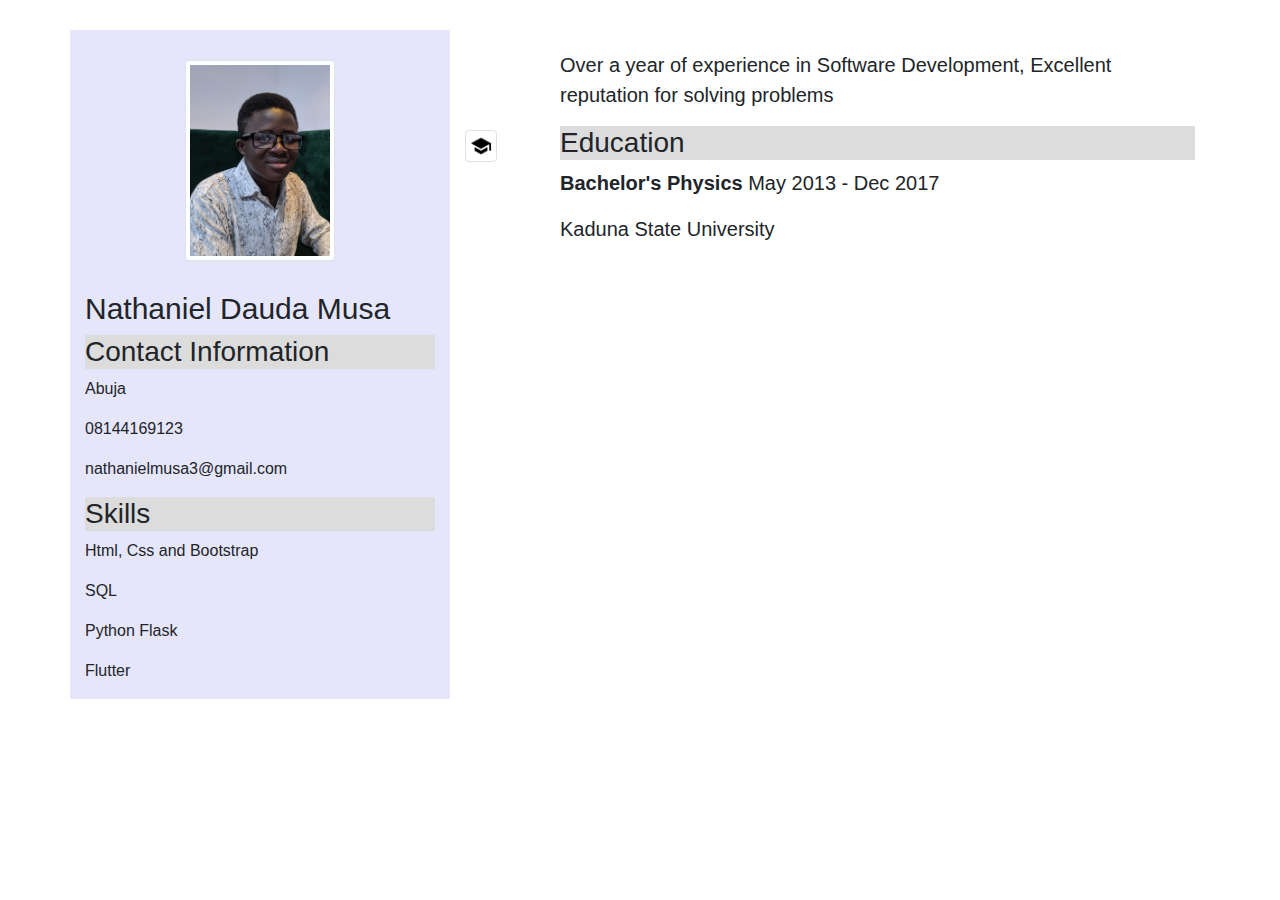
==== index.html @ b33b695d "changed main file name" ====
<!doctype html>
<html lang="en">
  <head>
    <!-- Required meta tags -->
    <meta charset="utf-8">
    <meta name="viewport" content="width=device-width, initial-scale=1, shrink-to-fit=no">

    <!-- Bootstrap CSS -->
    <link rel="stylesheet" href="https://maxcdn.bootstrapcdn.com/bootstrap/4.0.0/css/bootstrap.min.css" integrity="sha384-Gn5384xqQ1aoWXA+058RXPxPg6fy4IWvTNh0E263XmFcJlSAwiGgFAW/dAiS6JXm" crossorigin="anonymous">
    <link rel="stylesheet" type="text/css" href="style.css">

    <title>Nathaniel Dauda Musa</title>
  </head>
  <body>
   
    <div class="container">
      <div class="row">
      <div class="col-4">

        <div class="profile_image">
          <img
          src="img.jpg"
          class="img-thumbnail"
          style="width: 150px;"

          alt=""
        />
        </div>
        <h1 class="name">Nathaniel Dauda Musa</h1>

        <div class="contact">
          <h3 class="contact_heading">Contact Information</h3>
          <p>Abuja</p>
          <p>08144169123</p>
          <p>nathanielmusa3@gmail.com</p>
        </div>

        <div class="skills">
          <h3 class="skills_heading">Skills</h3>
          <p>Html, Css and Bootstrap</p>
          <p>SQL</p>
          <p>Python Flask</p>
          <p>Flutter</p>
        </div>
      </div>

      <div class="col-1" style="margin-top: 110px;">
        
        <img
          src="grad.png"
          class="img-thumbnail"
          style="height: 32px;"

          alt=""
        />
      </div>


      <div class="col-7">
        <br>
       
        <p>Over a year of experience in Software Development, Excellent reputation for solving problems</p>

        <div>
          <h3 class="education_heading">Education</h3>
          <p> <strong>Bachelor's Physics</strong>   May 2013 - Dec 2017</p>
          <p>Kaduna State University </p>

        </div>
      </div>
    </div>
    </div>

    <!-- Optional JavaScript -->
    <!-- jQuery first, then Popper.js, then Bootstrap JS -->
    <script src="https://code.jquery.com/jquery-3.2.1.slim.min.js" integrity="sha384-KJ3o2DKtIkvYIK3UENzmM7KCkRr/rE9/Qpg6aAZGJwFDMVNA/GpGFF93hXpG5KkN" crossorigin="anonymous"></script>
    <script src="https://cdnjs.cloudflare.com/ajax/libs/popper.js/1.12.9/umd/popper.min.js" integrity="sha384-ApNbgh9B+Y1QKtv3Rn7W3mgPxhU9K/ScQsAP7hUibX39j7fakFPskvXusvfa0b4Q" crossorigin="anonymous"></script>
    <script src="https://maxcdn.bootstrapcdn.com/bootstrap/4.0.0/js/bootstrap.min.js" integrity="sha384-JZR6Spejh4U02d8jOt6vLEHfe/JQGiRRSQQxSfFWpi1MquVdAyjUar5+76PVCmYl" crossorigin="anonymous"></script>
  </body>
</html>
---- style.css ----
body{
	margin: 20px;
}

.col-4{
	background-color:  	#E6E6FA;
	margin-top: 10px; 
}

.col-7{
	font-family: sans-serif;
	font-size: 20px;
}

.profile_image{
	display: flex;
  	align-items:center;
  	justify-content: center;
  	margin: 30px;

}

.name{
	font-size: 30px;
}

.contact_heading{
	background-color: 	#dcdcdc;
}

.skills_heading{
	background-color: #dcdcdc;
}

.education_heading{
	background-color: #dcdcdc;
}
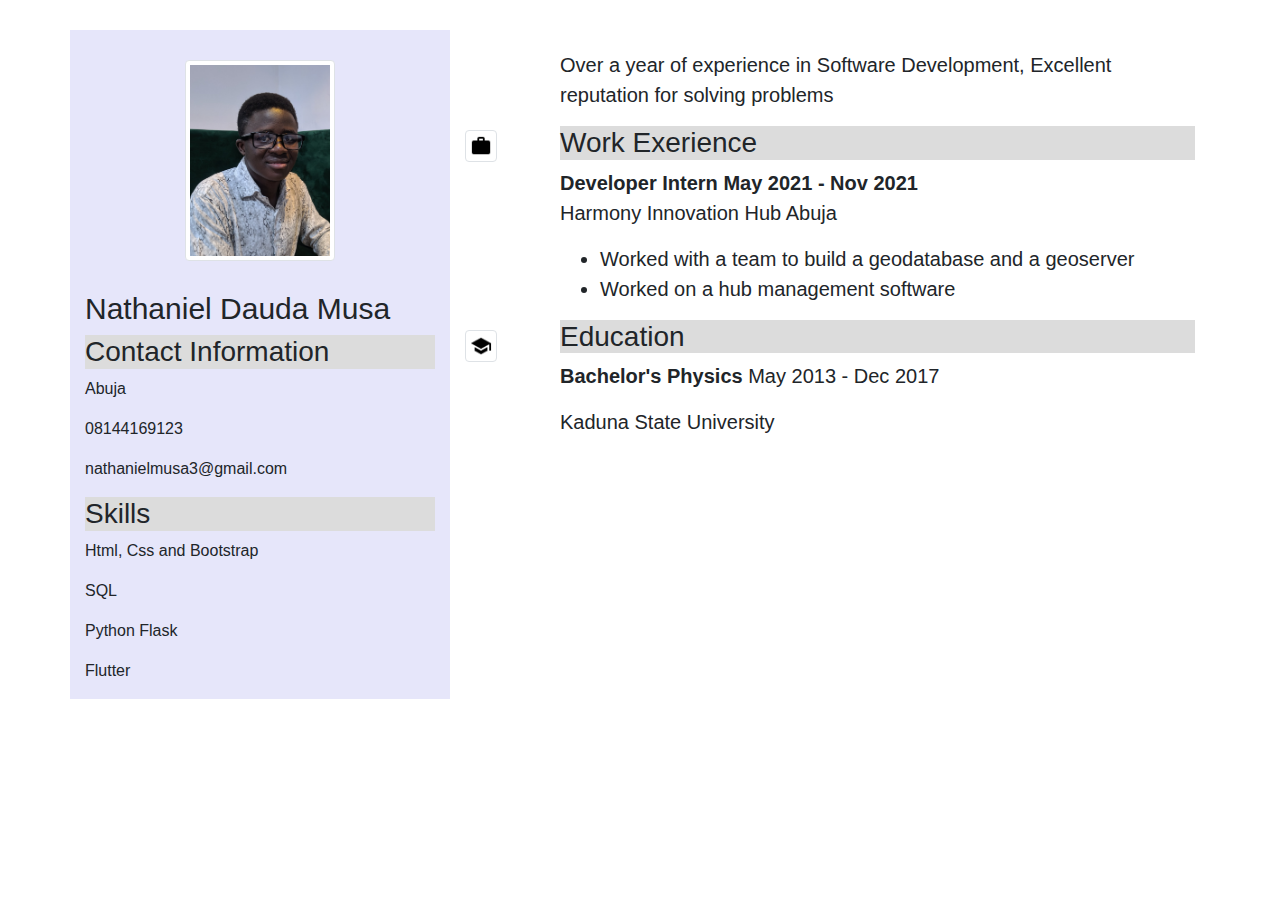
==== commit 9f87b5bc: "added the work section[C" ====
--- a/index.html
+++ b/index.html
@@ -47,6 +47,21 @@
       <div class="col-1" style="margin-top: 110px;">
         
         <img
+          src="work.png"
+          class="img-thumbnail"
+          style="height: 32px;"
+
+          alt=""
+        />
+        <br>
+        <br>
+        <br>
+        <br>
+        <br>
+        <br>
+        <br>
+        <br>
+        <img
           src="grad.png"
           class="img-thumbnail"
           style="height: 32px;"
@@ -60,6 +75,18 @@
         <br>
        
         <p>Over a year of experience in Software Development, Excellent reputation for solving problems</p>
+
+
+        <div>
+          <h3 class="experience_heading">Work Exerience </h3>
+          <p><strong>Developer Intern May 2021 - Nov 2021 </strong> <br>
+          Harmony Innovation Hub Abuja</p>
+
+          <ul>
+            <li>Worked with a team to build a geodatabase and a geoserver</li>
+            <li>Worked on a hub management software</li>
+          </ul>
+        </div>
 
         <div>
           <h3 class="education_heading">Education</h3>
--- a/style.css
+++ b/style.css
@@ -5,6 +5,7 @@
 .col-4{
 	background-color:  	#E6E6FA;
 	margin-top: 10px; 
+
 }
 
 .col-7{
@@ -28,6 +29,10 @@
 	background-color: 	#dcdcdc;
 }
 
+.experience_heading{
+	background-color: 	#dcdcdc;
+}
+
 .skills_heading{
 	background-color: #dcdcdc;
 }
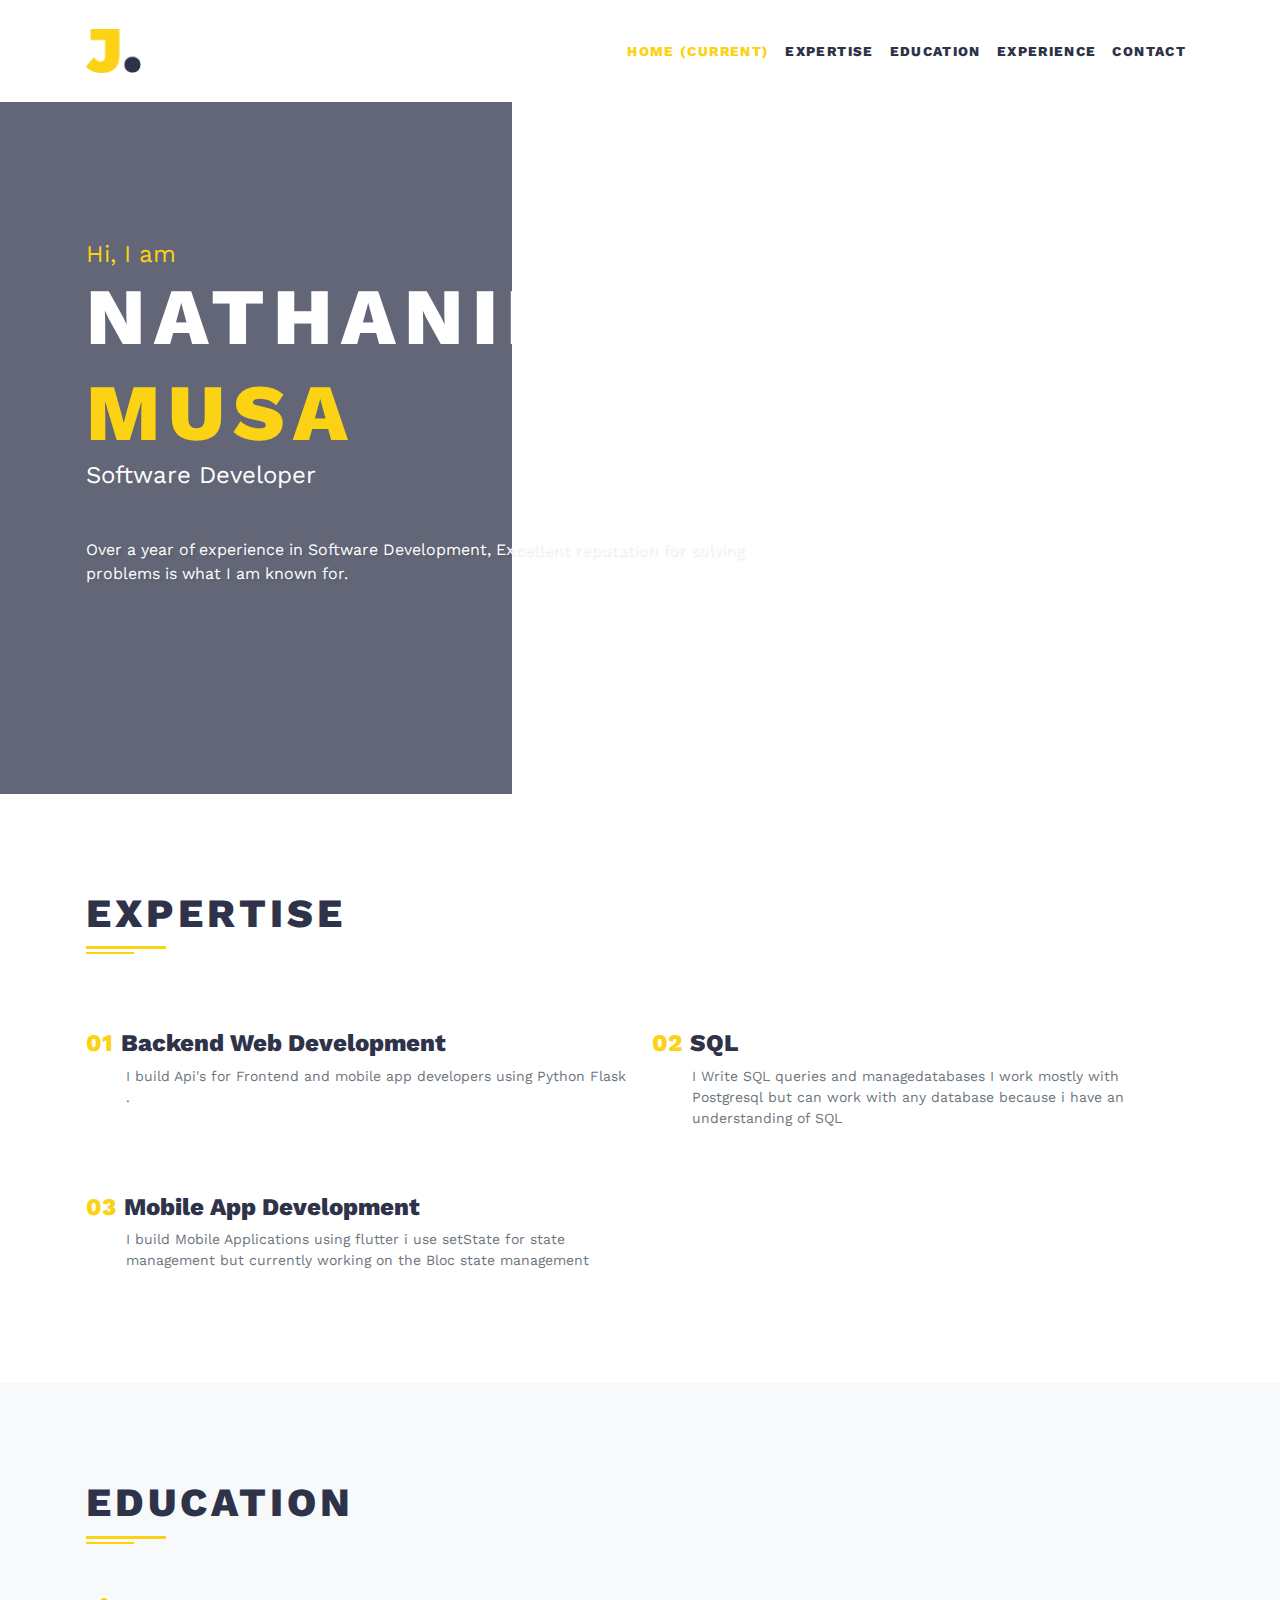
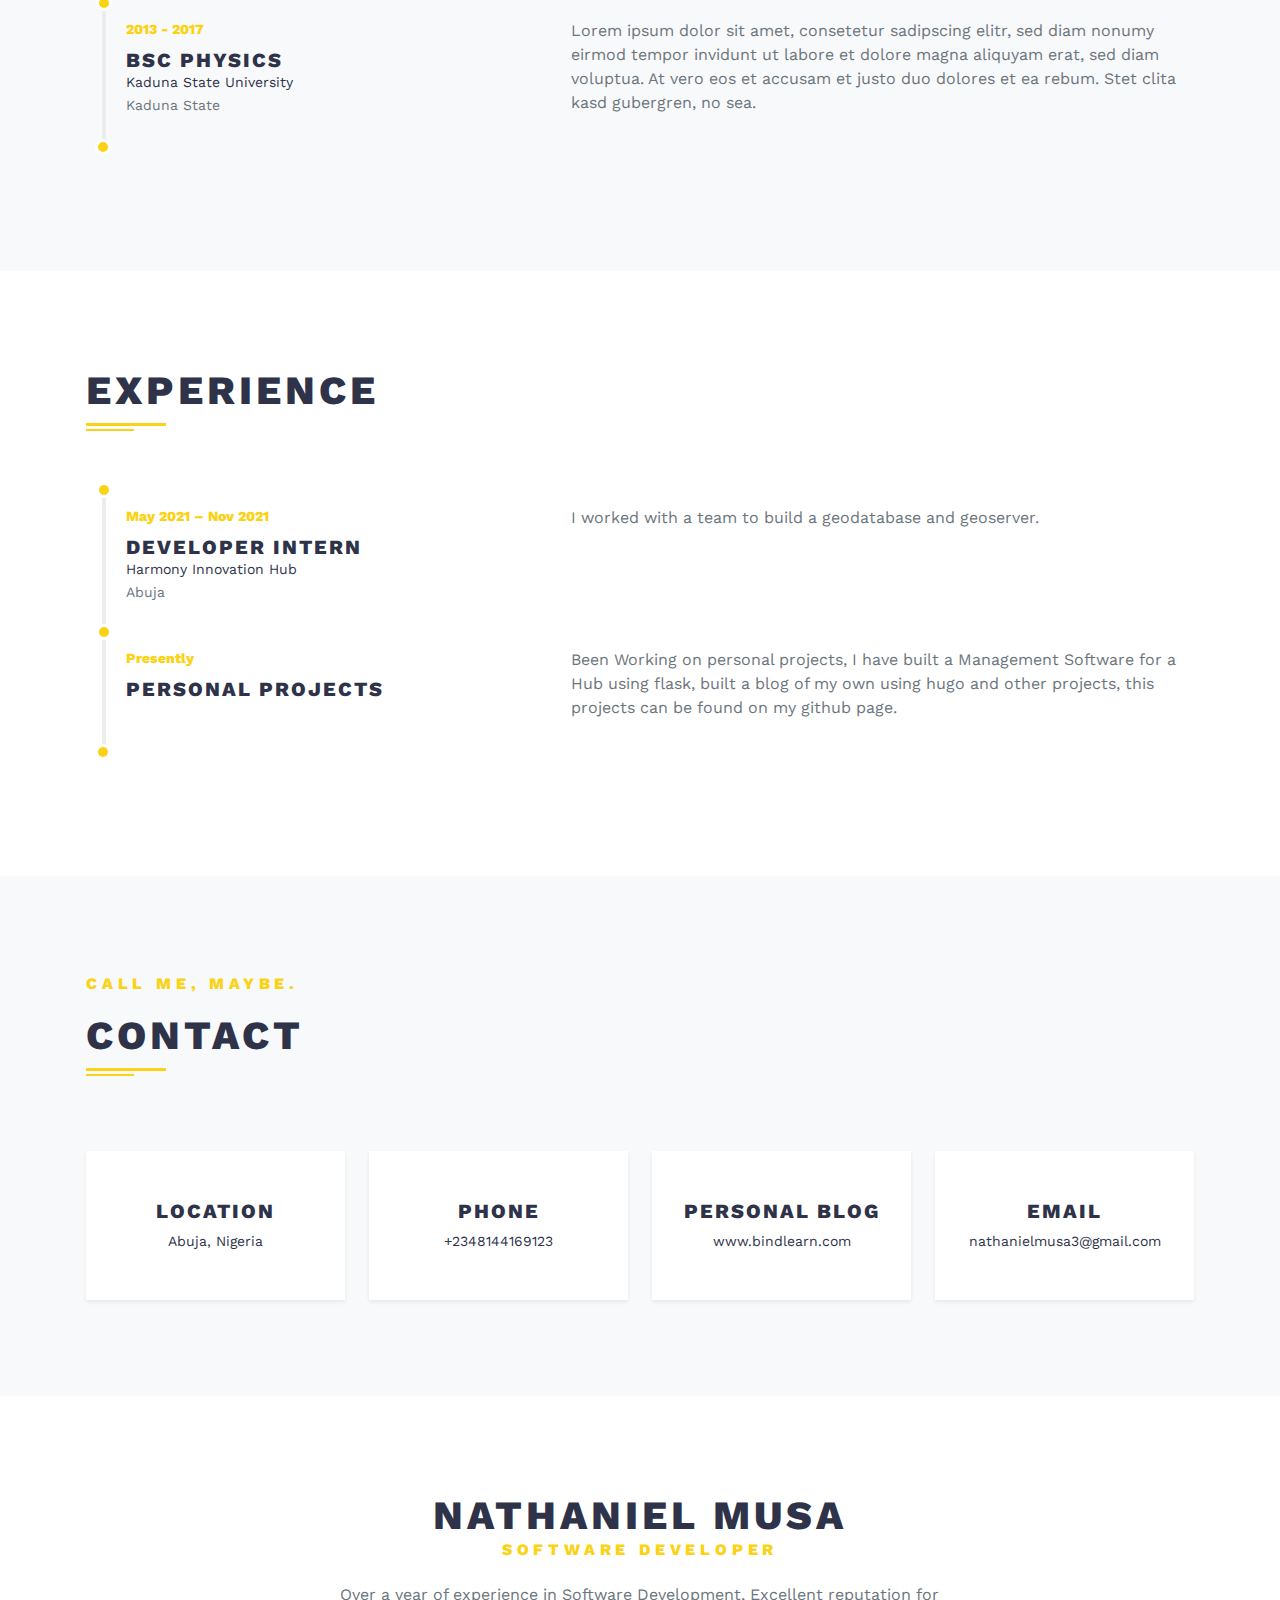
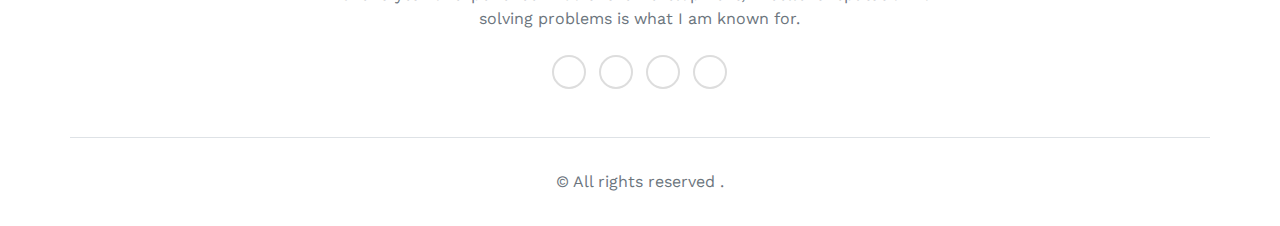
==== commit fb8bb41e: "adjust the template" ====
--- a/index.html
+++ b/index.html
@@ -1,107 +1,196 @@
-<!doctype html>
-<html lang="en">
+<!DOCTYPE html>
+<html>
   <head>
-    <!-- Required meta tags -->
     <meta charset="utf-8">
-    <meta name="viewport" content="width=device-width, initial-scale=1, shrink-to-fit=no">
-
-    <!-- Bootstrap CSS -->
-    <link rel="stylesheet" href="https://maxcdn.bootstrapcdn.com/bootstrap/4.0.0/css/bootstrap.min.css" integrity="sha384-Gn5384xqQ1aoWXA+058RXPxPg6fy4IWvTNh0E263XmFcJlSAwiGgFAW/dAiS6JXm" crossorigin="anonymous">
-    <link rel="stylesheet" type="text/css" href="style.css">
-
-    <title>Nathaniel Dauda Musa</title>
+    <meta http-equiv="X-UA-Compatible" content="IE=edge">
+    <title>Resume | Bootstrap 5 Template</title>
+    <meta name="description" content="">
+    <meta name="viewport" content="width=device-width, initial-scale=1">
+    <meta name="robots" content="all,follow">
+    <!-- Google fonts-->
+    <link rel="stylesheet" href="https://fonts.googleapis.com/css?family=Work+Sans:300,400,800&amp;display=swap">
+    <!-- theme stylesheet-->
+    <link rel="stylesheet" href="css/style.default.css" id="theme-stylesheet">
+    <!-- Custom stylesheet - for your changes-->
+    <link rel="stylesheet" href="css/custom.css">
+    <!-- Favicon-->
+    <link rel="shortcut icon" href="img/favicon.png">
   </head>
-  <body>
-   
-    <div class="container">
-      <div class="row">
-      <div class="col-4">
-
-        <div class="profile_image">
-          <img
-          src="img.jpg"
-          class="img-thumbnail"
-          style="width: 150px;"
-
-          alt=""
-        />
+  <body class="scrollspy-example" data-bs-spy="scroll" data-bs-target="#navbar" data-bs-offset="0" tabindex="0">
+    <!-- navbar-->
+    <header class="header">
+      <nav class="navbar navbar-light navbar-expand-lg fixed-top" id="navbar">
+        <div class="container"><a class="navbar-brand" href="index.html"><img src="img/favicon.png" alt="" width="55"></a>
+          <button class="navbar-toggler navbar-toggler-end" type="button" data-bs-toggle="collapse" data-bs-target="#navbarSupportedContent" aria-controls="navbarSupportedContent" aria-expanded="false" aria-label="Toggle navigation"><i class="fas fa-bars"></i></button>
+          <div class="collapse navbar-collapse" id="navbarSupportedContent">
+            <ul class="navbar-nav ms-auto">
+              <li class="nav-item"><a class="nav-link text-uppercase active" href="#hero">Home <span class="sr-only">(current)</span></a></li>
+              
+              <li class="nav-item"><a class="nav-link text-uppercase" href="#expertise">Expertise</a></li>
+              <li class="nav-item"><a class="nav-link text-uppercase" href="#education">Education</a></li>
+              <li class="nav-item"><a class="nav-link text-uppercase" href="#experience">Experience</a></li>
+              <li class="nav-item"><a class="nav-link text-uppercase" href="#contact">Contact</a></li>
+            </ul>
+          </div>
         </div>
-        <h1 class="name">Nathaniel Dauda Musa</h1>
-
-        <div class="contact">
-          <h3 class="contact_heading">Contact Information</h3>
-          <p>Abuja</p>
-          <p>08144169123</p>
-          <p>nathanielmusa3@gmail.com</p>
-        </div>
-
-        <div class="skills">
-          <h3 class="skills_heading">Skills</h3>
-          <p>Html, Css and Bootstrap</p>
-          <p>SQL</p>
-          <p>Python Flask</p>
-          <p>Flutter</p>
+      </nav>
+    </header>
+    <!-- Hero Section-->
+    <section class="hero bg-cover bg-center py-5" id="hero" style="background: url(img/wobin-dark.png)">
+      <div class="container py-5 my-5 z-index-20 position-relative">
+        <div class="row py-lg-5 mt-5">
+          <div class="col-md-8 text-white">
+            <h2 class="h4 text-primary fw-normal mb-0">Hi, I am</h2>
+            <h1 class="text-uppercase text-xl mb-0">Nathaniel <span class="text-primary">Musa</span></h1>
+            <h2 class="h4 fw-normal mb-5">Software Developer</h2>
+            <p class="text-shadow">Over a year of experience in Software Development, Excellent reputation for solving problems is what I am known for.</p>
+          </div>
         </div>
       </div>
-
-      <div class="col-1" style="margin-top: 110px;">
-        
-        <img
-          src="work.png"
-          class="img-thumbnail"
-          style="height: 32px;"
-
-          alt=""
-        />
-        <br>
-        <br>
-        <br>
-        <br>
-        <br>
-        <br>
-        <br>
-        <br>
-        <img
-          src="grad.png"
-          class="img-thumbnail"
-          style="height: 32px;"
-
-          alt=""
-        />
-      </div>
-
-
-      <div class="col-7">
-        <br>
-       
-        <p>Over a year of experience in Software Development, Excellent reputation for solving problems</p>
-
-
-        <div>
-          <h3 class="experience_heading">Work Exerience </h3>
-          <p><strong>Developer Intern May 2021 - Nov 2021 </strong> <br>
-          Harmony Innovation Hub Abuja</p>
-
-          <ul>
-            <li>Worked with a team to build a geodatabase and a geoserver</li>
-            <li>Worked on a hub management software</li>
-          </ul>
-        </div>
-
-        <div>
-          <h3 class="education_heading">Education</h3>
-          <p> <strong>Bachelor's Physics</strong>   May 2013 - Dec 2017</p>
-          <p>Kaduna State University </p>
-
+    </section>
+ 
+    <!-- Expertise Section        -->
+    <section class="py-5" id="expertise">
+      <div class="container py-5">
+        <header class="mb-5 pb-4">
+         
+          <h2 class="text-uppercase lined">Expertise</h2>
+        </header>
+        <div class="row gy-5">
+          <div class="col-md-6">
+            <h3 class="h4"><span class="text-primary me-2">01</span>Backend Web Development</h3>
+            <p class="text-muted text-sm ms-4 ps-3">I build Api's for Frontend and mobile app developers using Python Flask .</p>
+          </div>
+          <div class="col-md-6">
+            <h3 class="h4"><span class="text-primary me-2">02</span>SQL </h3>
+            <p class="text-muted text-sm ms-4 ps-3">I Write SQL queries and managedatabases I work mostly with Postgresql but can work with any database because i have an understanding of SQL</p>
+          </div>
+          <div class="col-md-6">
+            <h3 class="h4"><span class="text-primary me-2">03</span>Mobile App Development</h3>
+            <p class="text-muted text-sm ms-4 ps-3">I build Mobile Applications using flutter i use setState for state management but currently working on the Bloc state management </p>
+          </div>
+          
         </div>
       </div>
-    </div>
-    </div>
-
-    <!-- Optional JavaScript -->
-    <!-- jQuery first, then Popper.js, then Bootstrap JS -->
-    <script src="https://code.jquery.com/jquery-3.2.1.slim.min.js" integrity="sha384-KJ3o2DKtIkvYIK3UENzmM7KCkRr/rE9/Qpg6aAZGJwFDMVNA/GpGFF93hXpG5KkN" crossorigin="anonymous"></script>
-    <script src="https://cdnjs.cloudflare.com/ajax/libs/popper.js/1.12.9/umd/popper.min.js" integrity="sha384-ApNbgh9B+Y1QKtv3Rn7W3mgPxhU9K/ScQsAP7hUibX39j7fakFPskvXusvfa0b4Q" crossorigin="anonymous"></script>
-    <script src="https://maxcdn.bootstrapcdn.com/bootstrap/4.0.0/js/bootstrap.min.js" integrity="sha384-JZR6Spejh4U02d8jOt6vLEHfe/JQGiRRSQQxSfFWpi1MquVdAyjUar5+76PVCmYl" crossorigin="anonymous"></script>
+    </section>
+    <!-- Education Section-->
+    <section class="py-5 bg-light" id="education">
+      <div class="container py-5">
+        <header class="mb-5 pb-4">
+          
+          <h2 class="text-uppercase lined">Education</h2>
+        </header>
+        <!--  Timeline -->
+        <ul class="timeline">
+              <!-- Timeline item-->
+              <li class="timeline-item ms-3 pb-4">
+                <div class="timeline-arrow"></div>
+                <div class="row gx-0 gy-4">
+                  <div class="col-lg-5">
+                    <p class="fw-bold mb-2 text-primary text-sm">2013 - 2017 </p>
+                    <h2 class="h5 mb-0 text-uppercase">Bsc Physics</h2>
+                    <p class="text-sm mb-0">Kaduna State University</p><span class="small text-muted">Kaduna State</span>
+                  </div>
+                  <div class="col-lg-7">
+                    <p class="text-muted">Lorem ipsum dolor sit amet, consetetur sadipscing elitr, sed diam nonumy eirmod tempor invidunt ut labore et dolore magna aliquyam erat, sed diam voluptua. At vero eos et accusam et justo duo dolores et ea rebum. Stet clita kasd gubergren, no sea.</p>
+                  </div>
+                </div>
+              </li>
+            
+        </ul>
+      </div>
+    </section>
+    <!-- Experience Section        -->
+    <section class="py-5" id="experience">
+      <div class="container py-5">
+        <header class="mb-5 pb-4">
+       
+          <h2 class="text-uppercase lined">Experience</h2>
+        </header>
+        <!--  Timeline -->
+        <ul class="timeline">
+              <!-- Timeline item-->
+              <li class="timeline-item ms-3 pb-4">
+                <div class="timeline-arrow"></div>
+                <div class="row gx-0 gy-4">
+                  <div class="col-lg-5">
+                    <p class="fw-bold mb-2 text-primary text-sm">May 2021 – Nov 2021  </p>
+                    <h2 class="h5 mb-0 text-uppercase">Developer Intern</h2>
+                    <p class="text-sm mb-0">Harmony Innovation Hub</p><span class="small text-muted">Abuja</span>
+                  </div>
+                  <div class="col-lg-7">
+                    <p class="text-muted">I worked with a team to build a geodatabase and geoserver.</p>
+                  </div>
+                </div>
+              </li>
+              <!-- Timeline item-->
+              <li class="timeline-item ms-3 pb-4">
+                <div class="timeline-arrow"></div>
+                <div class="row gx-0 gy-4">
+                  <div class="col-lg-5">
+                    <p class="fw-bold mb-2 text-primary text-sm">Presently </p>
+                    <h2 class="h5 mb-0 text-uppercase">Personal Projects</h2>
+                    <p class="text-sm mb-0"></p><span class="small text-muted"></span>
+                  </div>
+                  <div class="col-lg-7">
+                    <p class="text-muted">Been Working on personal projects, I have built a Management Software for a Hub using flask, built a blog of my own using hugo and other projects, this projects can be found on my github page.</p>
+                  </div>
+                </div>
+              </li>
+             
+        </ul>
+      </div>
+    </section>
+    <!-- Education Section        -->
+    <section class="bg-light py-5" id="contact">
+      <div class="container py-5">
+        <header class="mb-5 pb-4">
+          <p class="fw-bold text-primary text-uppercase letter-spacing-3">Call me, maybe.</p>
+          <h2 class="text-uppercase lined">Contact</h2>
+        </header>
+        <div class="row gy-4">
+          <div class="col-lg-3 col-md-6"><a class="px-4 py-5 text-center contact-item shadow-sm reset-anchor d-block" href="#!"><i class="fas fa-map-marker-alt fa-2x mb-4"></i>
+              <h4 class="contact-item-title h5 text-uppercase">Location</h4>
+              <p class="text-sm mb-0">Abuja, Nigeria</p></a></div>
+          <div class="col-lg-3 col-md-6"><a class="px-4 py-5 text-center contact-item shadow-sm reset-anchor d-block" href="tel:08144169123"><i class="fas fa-map-marker-alt fa-2x mb-4"></i>
+              <h4 class="contact-item-title h5 text-uppercase">Phone</h4>
+              <p class="text-sm mb-0">+2348144169123</p></a></div>
+          <div class="col-lg-3 col-md-6"><a class="px-4 py-5 text-center contact-item shadow-sm reset-anchor d-block" href="www.bindlearn.com"><i class="fas fa-map-marker-alt fa-2x mb-4"></i>
+              <h4 class="contact-item-title h5 text-uppercase">Personal Blog</h4>
+              <p class="text-sm mb-0">www.bindlearn.com</p></a></div>
+          <div class="col-lg-3 col-md-6"><a class="px-4 py-5 text-center contact-item shadow-sm reset-anchor d-block" href="#"><i class="fas fa-map-marker-alt fa-2x mb-4"></i>
+              <h4 class="contact-item-title h5 text-uppercase">Email</h4>
+              <p class="text-sm mb-0">nathanielmusa3@gmail.com</p></a></div>
+        </div>
+      </div>
+    </section>
+    <!-- Footer-->
+    <footer class="pt-5">
+      <div class="container text-center py-5">
+        <div class="row px-4">
+          <div class="col-lg-7 mx-auto">
+            <h2 class="text-uppercase mb-0">Nathaniel Musa </h2>
+            <h6 class="text-primary text-uppercase mb-0 letter-spacing-3">Software Developer</h6>
+            <p class="text-muted my-4">Over a year of experience in Software Development, Excellent reputation for solving problems is what I am known for.</p>
+            <ul class="list-inline mb-0">
+              <li class="list-inline-item"><a class="social-link" href="https://web.facebook.com/nathaniel.daudamusa/"><i class="fab fa-facebook-f"></i></a></li>
+              <li class="list-inline-item"><a class="social-link" href="#!"><i class="fab fa-twitter"></i></a></li>
+              <li class="list-inline-item"><a class="social-link" href="https://www.linkedin.com/in/nathaniel-musa-48b611189/"><i class="fab fa-linkedin-in"></i></a></li>
+              <li class="list-inline-item"><a class="social-link" href="https://github.com/wobin1"><i class="fab fa-github"></i></a></li>
+            </ul>
+          </div>
+        </div>
+      </div>
+      <div class="copyrights px-4">
+        <div class="container py-4 border-top text-center">
+          <p class="mb-0 text-muted py-2">&copy; All rights reserved <a href="https://bootstrapious.com/p/bootstrap-resume"></a>. </p>
+        </div>
+      </div>
+    </footer>
+    <!-- JavaScript files-->
+    <script src="vendor/bootstrap/js/bootstrap.bundle.min.js"></script>
+    <script src="js/front.js"></script>
+    <!-- FontAwesome CSS - loading as last, so it doesn't block rendering-->
+    <link rel="stylesheet" href="https://use.fontawesome.com/releases/v5.7.1/css/all.css" integrity="sha384-fnmOCqbTlWIlj8LyTjo7mOUStjsKC4pOpQbqyi7RrhN7udi9RwhKkMHpvLbHG9Sr" crossorigin="anonymous">
   </body>
 </html>--- a/css/style.default.css
+++ b/css/style.default.css
@@ -0,0 +1,12122 @@
+/*
+=========================================
+=========================================
+
+   Resume | Bootstrap 5 Template
+
+=========================================
+========================================= */
+/*!
+ * Bootstrap v5.1.3 (https://getbootstrap.com/)
+ * Copyright 2011-2021 The Bootstrap Authors
+ * Copyright 2011-2021 Twitter, Inc.
+ * Licensed under MIT (https://github.com/twbs/bootstrap/blob/main/LICENSE)
+ */
+:root {
+  --bs-blue: #0d6efd;
+  --bs-indigo: #6610f2;
+  --bs-purple: #6f42c1;
+  --bs-pink: #d63384;
+  --bs-red: #dc3545;
+  --bs-orange: #fd7e14;
+  --bs-yellow: #ffc107;
+  --bs-green: #28a745;
+  --bs-teal: #20c997;
+  --bs-cyan: #17a2b8;
+  --bs-white: #fff;
+  --bs-gray: #6c757d;
+  --bs-gray-dark: #343a40;
+  --bs-gray-100: #f8f9fa;
+  --bs-gray-200: #e9ecef;
+  --bs-gray-300: #dee2e6;
+  --bs-gray-400: #ced4da;
+  --bs-gray-500: #adb5bd;
+  --bs-gray-600: #6c757d;
+  --bs-gray-700: #495057;
+  --bs-gray-800: #343a40;
+  --bs-gray-900: #212529;
+  --bs-primary: #fbd214;
+  --bs-secondary: #6c757d;
+  --bs-success: #28a745;
+  --bs-info: #17a2b8;
+  --bs-warning: #ffc107;
+  --bs-danger: #dc3545;
+  --bs-light: #f8f9fa;
+  --bs-dark: #343a40;
+  --bs-primary-rgb: 251, 210, 20;
+  --bs-secondary-rgb: 108, 117, 125;
+  --bs-success-rgb: 40, 167, 69;
+  --bs-info-rgb: 23, 162, 184;
+  --bs-warning-rgb: 255, 193, 7;
+  --bs-danger-rgb: 220, 53, 69;
+  --bs-light-rgb: 248, 249, 250;
+  --bs-dark-rgb: 52, 58, 64;
+  --bs-white-rgb: 255, 255, 255;
+  --bs-black-rgb: 0, 0, 0;
+  --bs-body-color-rgb: 46, 51, 73;
+  --bs-body-bg-rgb: 255, 255, 255;
+  --bs-font-sans-serif: "Work Sans", sans-serif;
+  --bs-font-monospace: SFMono-Regular, Menlo, Monaco, Consolas, "Liberation Mono", "Courier New", monospace;
+  --bs-gradient: linear-gradient(180deg, rgba(255, 255, 255, 0.15), rgba(255, 255, 255, 0));
+  --bs-body-font-family: var(--bs-font-sans-serif);
+  --bs-body-font-size: 1rem;
+  --bs-body-font-weight: 400;
+  --bs-body-line-height: 1.5;
+  --bs-body-color: #2e3349;
+  --bs-body-bg: #fff;
+}
+
+*,
+*::before,
+*::after {
+  box-sizing: border-box;
+}
+
+@media (prefers-reduced-motion: no-preference) {
+  :root {
+    scroll-behavior: smooth;
+  }
+}
+
+body {
+  margin: 0;
+  font-family: var(--bs-body-font-family);
+  font-size: var(--bs-body-font-size);
+  font-weight: var(--bs-body-font-weight);
+  line-height: var(--bs-body-line-height);
+  color: var(--bs-body-color);
+  text-align: var(--bs-body-text-align);
+  background-color: var(--bs-body-bg);
+  -webkit-text-size-adjust: 100%;
+  -webkit-tap-highlight-color: rgba(0, 0, 0, 0);
+}
+
+hr {
+  margin: 1rem 0;
+  color: inherit;
+  background-color: currentColor;
+  border: 0;
+  opacity: 0.25;
+}
+
+hr:not([size]) {
+  height: 1px;
+}
+
+h1, .h1, h2, .h2, h3, .h3, h4, .h4, h5, .h5, h6, .h6 {
+  margin-top: 0;
+  margin-bottom: 0.5rem;
+  font-weight: 800;
+  line-height: 1.2;
+}
+
+h1, .h1 {
+  font-size: calc(1.425rem + 2.1vw);
+}
+
+@media (min-width: 1200px) {
+  h1, .h1 {
+    font-size: 3rem;
+  }
+}
+
+h2, .h2 {
+  font-size: calc(1.375rem + 1.5vw);
+}
+
+@media (min-width: 1200px) {
+  h2, .h2 {
+    font-size: 2.5rem;
+  }
+}
+
+h3, .h3 {
+  font-size: calc(1.3rem + 0.6vw);
+}
+
+@media (min-width: 1200px) {
+  h3, .h3 {
+    font-size: 1.75rem;
+  }
+}
+
+h4, .h4 {
+  font-size: calc(1.275rem + 0.3vw);
+}
+
+@media (min-width: 1200px) {
+  h4, .h4 {
+    font-size: 1.5rem;
+  }
+}
+
+h5, .h5 {
+  font-size: 1.25rem;
+}
+
+h6, .h6 {
+  font-size: 1rem;
+}
+
+p {
+  margin-top: 0;
+  margin-bottom: 1rem;
+}
+
+abbr[title],
+abbr[data-bs-original-title] {
+  -webkit-text-decoration: underline dotted;
+  text-decoration: underline dotted;
+  cursor: help;
+  -webkit-text-decoration-skip-ink: none;
+  text-decoration-skip-ink: none;
+}
+
+address {
+  margin-bottom: 1rem;
+  font-style: normal;
+  line-height: inherit;
+}
+
+ol,
+ul {
+  padding-left: 2rem;
+}
+
+ol,
+ul,
+dl {
+  margin-top: 0;
+  margin-bottom: 1rem;
+}
+
+ol ol,
+ul ul,
+ol ul,
+ul ol {
+  margin-bottom: 0;
+}
+
+dt {
+  font-weight: 800;
+}
+
+dd {
+  margin-bottom: .5rem;
+  margin-left: 0;
+}
+
+blockquote {
+  margin: 0 0 1rem;
+}
+
+b,
+strong {
+  font-weight: bolder;
+}
+
+small, .small {
+  font-size: 0.875em;
+}
+
+mark, .mark {
+  padding: 0.2em;
+  background-color: #fcf8e3;
+}
+
+sub,
+sup {
+  position: relative;
+  font-size: 0.75em;
+  line-height: 0;
+  vertical-align: baseline;
+}
+
+sub {
+  bottom: -.25em;
+}
+
+sup {
+  top: -.5em;
+}
+
+a {
+  color: #fbd214;
+  text-decoration: underline;
+}
+
+a:hover {
+  color: #bf9e03;
+}
+
+a:not([href]):not([class]), a:not([href]):not([class]):hover {
+  color: inherit;
+  text-decoration: none;
+}
+
+pre,
+code,
+kbd,
+samp {
+  font-family: var(--bs-font-monospace);
+  font-size: 1em;
+  direction: ltr /* rtl:ignore */;
+  unicode-bidi: bidi-override;
+}
+
+pre {
+  display: block;
+  margin-top: 0;
+  margin-bottom: 1rem;
+  overflow: auto;
+  font-size: 0.875em;
+}
+
+pre code {
+  font-size: inherit;
+  color: inherit;
+  word-break: normal;
+}
+
+code {
+  font-size: 0.875em;
+  color: #d63384;
+  word-wrap: break-word;
+}
+
+a > code {
+  color: inherit;
+}
+
+kbd {
+  padding: 0.2rem 0.4rem;
+  font-size: 0.875em;
+  color: #fff;
+  background-color: #212529;
+  border-radius: 0.2rem;
+}
+
+kbd kbd {
+  padding: 0;
+  font-size: 1em;
+  font-weight: 800;
+}
+
+figure {
+  margin: 0 0 1rem;
+}
+
+img,
+svg {
+  vertical-align: middle;
+}
+
+table {
+  caption-side: bottom;
+  border-collapse: collapse;
+}
+
+caption {
+  padding-top: 0.5rem;
+  padding-bottom: 0.5rem;
+  color: #6c757d;
+  text-align: left;
+}
+
+th {
+  text-align: inherit;
+  text-align: -webkit-match-parent;
+}
+
+thead,
+tbody,
+tfoot,
+tr,
+td,
+th {
+  border-color: inherit;
+  border-style: solid;
+  border-width: 0;
+}
+
+label {
+  display: inline-block;
+}
+
+button {
+  border-radius: 0;
+}
+
+button:focus:not(:focus-visible) {
+  outline: 0;
+}
+
+input,
+button,
+select,
+optgroup,
+textarea {
+  margin: 0;
+  font-family: inherit;
+  font-size: inherit;
+  line-height: inherit;
+}
+
+button,
+select {
+  text-transform: none;
+}
+
+[role="button"] {
+  cursor: pointer;
+}
+
+select {
+  word-wrap: normal;
+}
+
+select:disabled {
+  opacity: 1;
+}
+
+[list]::-webkit-calendar-picker-indicator {
+  display: none;
+}
+
+button,
+[type="button"],
+[type="reset"],
+[type="submit"] {
+  -webkit-appearance: button;
+}
+
+button:not(:disabled),
+[type="button"]:not(:disabled),
+[type="reset"]:not(:disabled),
+[type="submit"]:not(:disabled) {
+  cursor: pointer;
+}
+
+::-moz-focus-inner {
+  padding: 0;
+  border-style: none;
+}
+
+textarea {
+  resize: vertical;
+}
+
+fieldset {
+  min-width: 0;
+  padding: 0;
+  margin: 0;
+  border: 0;
+}
+
+legend {
+  float: left;
+  width: 100%;
+  padding: 0;
+  margin-bottom: 0.5rem;
+  font-size: calc(1.275rem + 0.3vw);
+  line-height: inherit;
+}
+
+@media (min-width: 1200px) {
+  legend {
+    font-size: 1.5rem;
+  }
+}
+
+legend + * {
+  clear: left;
+}
+
+::-webkit-datetime-edit-fields-wrapper,
+::-webkit-datetime-edit-text,
+::-webkit-datetime-edit-minute,
+::-webkit-datetime-edit-hour-field,
+::-webkit-datetime-edit-day-field,
+::-webkit-datetime-edit-month-field,
+::-webkit-datetime-edit-year-field {
+  padding: 0;
+}
+
+::-webkit-inner-spin-button {
+  height: auto;
+}
+
+[type="search"] {
+  outline-offset: -2px;
+  -webkit-appearance: textfield;
+}
+
+/* rtl:raw:
+[type="tel"],
+[type="url"],
+[type="email"],
+[type="number"] {
+  direction: ltr;
+}
+*/
+::-webkit-search-decoration {
+  -webkit-appearance: none;
+}
+
+::-webkit-color-swatch-wrapper {
+  padding: 0;
+}
+
+::-webkit-file-upload-button {
+  font: inherit;
+}
+
+::file-selector-button {
+  font: inherit;
+}
+
+::-webkit-file-upload-button {
+  font: inherit;
+  -webkit-appearance: button;
+}
+
+output {
+  display: inline-block;
+}
+
+iframe {
+  border: 0;
+}
+
+summary {
+  display: list-item;
+  cursor: pointer;
+}
+
+progress {
+  vertical-align: baseline;
+}
+
+[hidden] {
+  display: none !important;
+}
+
+.lead {
+  font-size: 1.25rem;
+  font-weight: 300;
+}
+
+.display-1 {
+  font-size: calc(1.625rem + 4.5vw);
+  font-weight: 300;
+  line-height: 1.2;
+}
+
+@media (min-width: 1200px) {
+  .display-1 {
+    font-size: 5rem;
+  }
+}
+
+.display-2 {
+  font-size: calc(1.575rem + 3.9vw);
+  font-weight: 300;
+  line-height: 1.2;
+}
+
+@media (min-width: 1200px) {
+  .display-2 {
+    font-size: 4.5rem;
+  }
+}
+
+.display-3 {
+  font-size: calc(1.525rem + 3.3vw);
+  font-weight: 300;
+  line-height: 1.2;
+}
+
+@media (min-width: 1200px) {
+  .display-3 {
+    font-size: 4rem;
+  }
+}
+
+.display-4 {
+  font-size: calc(1.475rem + 2.7vw);
+  font-weight: 300;
+  line-height: 1.2;
+}
+
+@media (min-width: 1200px) {
+  .display-4 {
+    font-size: 3.5rem;
+  }
+}
+
+.display-5 {
+  font-size: calc(1.425rem + 2.1vw);
+  font-weight: 300;
+  line-height: 1.2;
+}
+
+@media (min-width: 1200px) {
+  .display-5 {
+    font-size: 3rem;
+  }
+}
+
+.display-6 {
+  font-size: calc(1.375rem + 1.5vw);
+  font-weight: 300;
+  line-height: 1.2;
+}
+
+@media (min-width: 1200px) {
+  .display-6 {
+    font-size: 2.5rem;
+  }
+}
+
+.list-unstyled {
+  padding-left: 0;
+  list-style: none;
+}
+
+.list-inline {
+  padding-left: 0;
+  list-style: none;
+}
+
+.list-inline-item {
+  display: inline-block;
+}
+
+.list-inline-item:not(:last-child) {
+  margin-right: 0.5rem;
+}
+
+.initialism {
+  font-size: 0.875em;
+  text-transform: uppercase;
+}
+
+.blockquote {
+  margin-bottom: 1rem;
+  font-size: 1.25rem;
+}
+
+.blockquote > :last-child {
+  margin-bottom: 0;
+}
+
+.blockquote-footer {
+  margin-top: -1rem;
+  margin-bottom: 1rem;
+  font-size: 0.875em;
+  color: #6c757d;
+}
+
+.blockquote-footer::before {
+  content: "\2014\00A0";
+}
+
+.img-fluid {
+  max-width: 100%;
+  height: auto;
+}
+
+.img-thumbnail {
+  padding: 0.25rem;
+  background-color: #fff;
+  border: 1px solid #dee2e6;
+  border-radius: 0.25rem;
+  max-width: 100%;
+  height: auto;
+}
+
+.figure {
+  display: inline-block;
+}
+
+.figure-img {
+  margin-bottom: 0.5rem;
+  line-height: 1;
+}
+
+.figure-caption {
+  font-size: 0.875em;
+  color: #6c757d;
+}
+
+.container,
+.container-fluid,
+.container-sm,
+.container-md,
+.container-lg,
+.container-xl,
+.container-xxl {
+  width: 100%;
+  padding-right: var(--bs-gutter-x, 1rem);
+  padding-left: var(--bs-gutter-x, 1rem);
+  margin-right: auto;
+  margin-left: auto;
+}
+
+@media (min-width: 576px) {
+  .container, .container-sm {
+    max-width: 540px;
+  }
+}
+
+@media (min-width: 768px) {
+  .container, .container-sm, .container-md {
+    max-width: 720px;
+  }
+}
+
+@media (min-width: 992px) {
+  .container, .container-sm, .container-md, .container-lg {
+    max-width: 960px;
+  }
+}
+
+@media (min-width: 1200px) {
+  .container, .container-sm, .container-md, .container-lg, .container-xl {
+    max-width: 1140px;
+  }
+}
+
+@media (min-width: 1400px) {
+  .container, .container-sm, .container-md, .container-lg, .container-xl, .container-xxl {
+    max-width: 1320px;
+  }
+}
+
+.row {
+  --bs-gutter-x: 1.5rem;
+  --bs-gutter-y: 0;
+  display: flex;
+  flex-wrap: wrap;
+  margin-top: calc(-1 * var(--bs-gutter-y));
+  margin-right: calc(-.5 * var(--bs-gutter-x));
+  margin-left: calc(-.5 * var(--bs-gutter-x));
+}
+
+.row > * {
+  flex-shrink: 0;
+  width: 100%;
+  max-width: 100%;
+  padding-right: calc(var(--bs-gutter-x) * .5);
+  padding-left: calc(var(--bs-gutter-x) * .5);
+  margin-top: var(--bs-gutter-y);
+}
+
+.col {
+  flex: 1 0 0%;
+}
+
+.row-cols-auto > * {
+  flex: 0 0 auto;
+  width: auto;
+}
+
+.row-cols-1 > * {
+  flex: 0 0 auto;
+  width: 100%;
+}
+
+.row-cols-2 > * {
+  flex: 0 0 auto;
+  width: 50%;
+}
+
+.row-cols-3 > * {
+  flex: 0 0 auto;
+  width: 33.33333%;
+}
+
+.row-cols-4 > * {
+  flex: 0 0 auto;
+  width: 25%;
+}
+
+.row-cols-5 > * {
+  flex: 0 0 auto;
+  width: 20%;
+}
+
+.row-cols-6 > * {
+  flex: 0 0 auto;
+  width: 16.66667%;
+}
+
+.col-auto {
+  flex: 0 0 auto;
+  width: auto;
+}
+
+.col-1 {
+  flex: 0 0 auto;
+  width: 8.33333%;
+}
+
+.col-2 {
+  flex: 0 0 auto;
+  width: 16.66667%;
+}
+
+.col-3 {
+  flex: 0 0 auto;
+  width: 25%;
+}
+
+.col-4 {
+  flex: 0 0 auto;
+  width: 33.33333%;
+}
+
+.col-5 {
+  flex: 0 0 auto;
+  width: 41.66667%;
+}
+
+.col-6 {
+  flex: 0 0 auto;
+  width: 50%;
+}
+
+.col-7 {
+  flex: 0 0 auto;
+  width: 58.33333%;
+}
+
+.col-8 {
+  flex: 0 0 auto;
+  width: 66.66667%;
+}
+
+.col-9 {
+  flex: 0 0 auto;
+  width: 75%;
+}
+
+.col-10 {
+  flex: 0 0 auto;
+  width: 83.33333%;
+}
+
+.col-11 {
+  flex: 0 0 auto;
+  width: 91.66667%;
+}
+
+.col-12 {
+  flex: 0 0 auto;
+  width: 100%;
+}
+
+.offset-1 {
+  margin-left: 8.33333%;
+}
+
+.offset-2 {
+  margin-left: 16.66667%;
+}
+
+.offset-3 {
+  margin-left: 25%;
+}
+
+.offset-4 {
+  margin-left: 33.33333%;
+}
+
+.offset-5 {
+  margin-left: 41.66667%;
+}
+
+.offset-6 {
+  margin-left: 50%;
+}
+
+.offset-7 {
+  margin-left: 58.33333%;
+}
+
+.offset-8 {
+  margin-left: 66.66667%;
+}
+
+.offset-9 {
+  margin-left: 75%;
+}
+
+.offset-10 {
+  margin-left: 83.33333%;
+}
+
+.offset-11 {
+  margin-left: 91.66667%;
+}
+
+.g-0,
+.gx-0 {
+  --bs-gutter-x: 0;
+}
+
+.g-0,
+.gy-0 {
+  --bs-gutter-y: 0;
+}
+
+.g-1,
+.gx-1 {
+  --bs-gutter-x: 0.25rem;
+}
+
+.g-1,
+.gy-1 {
+  --bs-gutter-y: 0.25rem;
+}
+
+.g-2,
+.gx-2 {
+  --bs-gutter-x: 0.5rem;
+}
+
+.g-2,
+.gy-2 {
+  --bs-gutter-y: 0.5rem;
+}
+
+.g-3,
+.gx-3 {
+  --bs-gutter-x: 1rem;
+}
+
+.g-3,
+.gy-3 {
+  --bs-gutter-y: 1rem;
+}
+
+.g-4,
+.gx-4 {
+  --bs-gutter-x: 1.5rem;
+}
+
+.g-4,
+.gy-4 {
+  --bs-gutter-y: 1.5rem;
+}
+
+.g-5,
+.gx-5 {
+  --bs-gutter-x: 3rem;
+}
+
+.g-5,
+.gy-5 {
+  --bs-gutter-y: 3rem;
+}
+
+@media (min-width: 576px) {
+  .col-sm {
+    flex: 1 0 0%;
+  }
+  .row-cols-sm-auto > * {
+    flex: 0 0 auto;
+    width: auto;
+  }
+  .row-cols-sm-1 > * {
+    flex: 0 0 auto;
+    width: 100%;
+  }
+  .row-cols-sm-2 > * {
+    flex: 0 0 auto;
+    width: 50%;
+  }
+  .row-cols-sm-3 > * {
+    flex: 0 0 auto;
+    width: 33.33333%;
+  }
+  .row-cols-sm-4 > * {
+    flex: 0 0 auto;
+    width: 25%;
+  }
+  .row-cols-sm-5 > * {
+    flex: 0 0 auto;
+    width: 20%;
+  }
+  .row-cols-sm-6 > * {
+    flex: 0 0 auto;
+    width: 16.66667%;
+  }
+  .col-sm-auto {
+    flex: 0 0 auto;
+    width: auto;
+  }
+  .col-sm-1 {
+    flex: 0 0 auto;
+    width: 8.33333%;
+  }
+  .col-sm-2 {
+    flex: 0 0 auto;
+    width: 16.66667%;
+  }
+  .col-sm-3 {
+    flex: 0 0 auto;
+    width: 25%;
+  }
+  .col-sm-4 {
+    flex: 0 0 auto;
+    width: 33.33333%;
+  }
+  .col-sm-5 {
+    flex: 0 0 auto;
+    width: 41.66667%;
+  }
+  .col-sm-6 {
+    flex: 0 0 auto;
+    width: 50%;
+  }
+  .col-sm-7 {
+    flex: 0 0 auto;
+    width: 58.33333%;
+  }
+  .col-sm-8 {
+    flex: 0 0 auto;
+    width: 66.66667%;
+  }
+  .col-sm-9 {
+    flex: 0 0 auto;
+    width: 75%;
+  }
+  .col-sm-10 {
+    flex: 0 0 auto;
+    width: 83.33333%;
+  }
+  .col-sm-11 {
+    flex: 0 0 auto;
+    width: 91.66667%;
+  }
+  .col-sm-12 {
+    flex: 0 0 auto;
+    width: 100%;
+  }
+  .offset-sm-0 {
+    margin-left: 0;
+  }
+  .offset-sm-1 {
+    margin-left: 8.33333%;
+  }
+  .offset-sm-2 {
+    margin-left: 16.66667%;
+  }
+  .offset-sm-3 {
+    margin-left: 25%;
+  }
+  .offset-sm-4 {
+    margin-left: 33.33333%;
+  }
+  .offset-sm-5 {
+    margin-left: 41.66667%;
+  }
+  .offset-sm-6 {
+    margin-left: 50%;
+  }
+  .offset-sm-7 {
+    margin-left: 58.33333%;
+  }
+  .offset-sm-8 {
+    margin-left: 66.66667%;
+  }
+  .offset-sm-9 {
+    margin-left: 75%;
+  }
+  .offset-sm-10 {
+    margin-left: 83.33333%;
+  }
+  .offset-sm-11 {
+    margin-left: 91.66667%;
+  }
+  .g-sm-0,
+  .gx-sm-0 {
+    --bs-gutter-x: 0;
+  }
+  .g-sm-0,
+  .gy-sm-0 {
+    --bs-gutter-y: 0;
+  }
+  .g-sm-1,
+  .gx-sm-1 {
+    --bs-gutter-x: 0.25rem;
+  }
+  .g-sm-1,
+  .gy-sm-1 {
+    --bs-gutter-y: 0.25rem;
+  }
+  .g-sm-2,
+  .gx-sm-2 {
+    --bs-gutter-x: 0.5rem;
+  }
+  .g-sm-2,
+  .gy-sm-2 {
+    --bs-gutter-y: 0.5rem;
+  }
+  .g-sm-3,
+  .gx-sm-3 {
+    --bs-gutter-x: 1rem;
+  }
+  .g-sm-3,
+  .gy-sm-3 {
+    --bs-gutter-y: 1rem;
+  }
+  .g-sm-4,
+  .gx-sm-4 {
+    --bs-gutter-x: 1.5rem;
+  }
+  .g-sm-4,
+  .gy-sm-4 {
+    --bs-gutter-y: 1.5rem;
+  }
+  .g-sm-5,
+  .gx-sm-5 {
+    --bs-gutter-x: 3rem;
+  }
+  .g-sm-5,
+  .gy-sm-5 {
+    --bs-gutter-y: 3rem;
+  }
+}
+
+@media (min-width: 768px) {
+  .col-md {
+    flex: 1 0 0%;
+  }
+  .row-cols-md-auto > * {
+    flex: 0 0 auto;
+    width: auto;
+  }
+  .row-cols-md-1 > * {
+    flex: 0 0 auto;
+    width: 100%;
+  }
+  .row-cols-md-2 > * {
+    flex: 0 0 auto;
+    width: 50%;
+  }
+  .row-cols-md-3 > * {
+    flex: 0 0 auto;
+    width: 33.33333%;
+  }
+  .row-cols-md-4 > * {
+    flex: 0 0 auto;
+    width: 25%;
+  }
+  .row-cols-md-5 > * {
+    flex: 0 0 auto;
+    width: 20%;
+  }
+  .row-cols-md-6 > * {
+    flex: 0 0 auto;
+    width: 16.66667%;
+  }
+  .col-md-auto {
+    flex: 0 0 auto;
+    width: auto;
+  }
+  .col-md-1 {
+    flex: 0 0 auto;
+    width: 8.33333%;
+  }
+  .col-md-2 {
+    flex: 0 0 auto;
+    width: 16.66667%;
+  }
+  .col-md-3 {
+    flex: 0 0 auto;
+    width: 25%;
+  }
+  .col-md-4 {
+    flex: 0 0 auto;
+    width: 33.33333%;
+  }
+  .col-md-5 {
+    flex: 0 0 auto;
+    width: 41.66667%;
+  }
+  .col-md-6 {
+    flex: 0 0 auto;
+    width: 50%;
+  }
+  .col-md-7 {
+    flex: 0 0 auto;
+    width: 58.33333%;
+  }
+  .col-md-8 {
+    flex: 0 0 auto;
+    width: 66.66667%;
+  }
+  .col-md-9 {
+    flex: 0 0 auto;
+    width: 75%;
+  }
+  .col-md-10 {
+    flex: 0 0 auto;
+    width: 83.33333%;
+  }
+  .col-md-11 {
+    flex: 0 0 auto;
+    width: 91.66667%;
+  }
+  .col-md-12 {
+    flex: 0 0 auto;
+    width: 100%;
+  }
+  .offset-md-0 {
+    margin-left: 0;
+  }
+  .offset-md-1 {
+    margin-left: 8.33333%;
+  }
+  .offset-md-2 {
+    margin-left: 16.66667%;
+  }
+  .offset-md-3 {
+    margin-left: 25%;
+  }
+  .offset-md-4 {
+    margin-left: 33.33333%;
+  }
+  .offset-md-5 {
+    margin-left: 41.66667%;
+  }
+  .offset-md-6 {
+    margin-left: 50%;
+  }
+  .offset-md-7 {
+    margin-left: 58.33333%;
+  }
+  .offset-md-8 {
+    margin-left: 66.66667%;
+  }
+  .offset-md-9 {
+    margin-left: 75%;
+  }
+  .offset-md-10 {
+    margin-left: 83.33333%;
+  }
+  .offset-md-11 {
+    margin-left: 91.66667%;
+  }
+  .g-md-0,
+  .gx-md-0 {
+    --bs-gutter-x: 0;
+  }
+  .g-md-0,
+  .gy-md-0 {
+    --bs-gutter-y: 0;
+  }
+  .g-md-1,
+  .gx-md-1 {
+    --bs-gutter-x: 0.25rem;
+  }
+  .g-md-1,
+  .gy-md-1 {
+    --bs-gutter-y: 0.25rem;
+  }
+  .g-md-2,
+  .gx-md-2 {
+    --bs-gutter-x: 0.5rem;
+  }
+  .g-md-2,
+  .gy-md-2 {
+    --bs-gutter-y: 0.5rem;
+  }
+  .g-md-3,
+  .gx-md-3 {
+    --bs-gutter-x: 1rem;
+  }
+  .g-md-3,
+  .gy-md-3 {
+    --bs-gutter-y: 1rem;
+  }
+  .g-md-4,
+  .gx-md-4 {
+    --bs-gutter-x: 1.5rem;
+  }
+  .g-md-4,
+  .gy-md-4 {
+    --bs-gutter-y: 1.5rem;
+  }
+  .g-md-5,
+  .gx-md-5 {
+    --bs-gutter-x: 3rem;
+  }
+  .g-md-5,
+  .gy-md-5 {
+    --bs-gutter-y: 3rem;
+  }
+}
+
+@media (min-width: 992px) {
+  .col-lg {
+    flex: 1 0 0%;
+  }
+  .row-cols-lg-auto > * {
+    flex: 0 0 auto;
+    width: auto;
+  }
+  .row-cols-lg-1 > * {
+    flex: 0 0 auto;
+    width: 100%;
+  }
+  .row-cols-lg-2 > * {
+    flex: 0 0 auto;
+    width: 50%;
+  }
+  .row-cols-lg-3 > * {
+    flex: 0 0 auto;
+    width: 33.33333%;
+  }
+  .row-cols-lg-4 > * {
+    flex: 0 0 auto;
+    width: 25%;
+  }
+  .row-cols-lg-5 > * {
+    flex: 0 0 auto;
+    width: 20%;
+  }
+  .row-cols-lg-6 > * {
+    flex: 0 0 auto;
+    width: 16.66667%;
+  }
+  .col-lg-auto {
+    flex: 0 0 auto;
+    width: auto;
+  }
+  .col-lg-1 {
+    flex: 0 0 auto;
+    width: 8.33333%;
+  }
+  .col-lg-2 {
+    flex: 0 0 auto;
+    width: 16.66667%;
+  }
+  .col-lg-3 {
+    flex: 0 0 auto;
+    width: 25%;
+  }
+  .col-lg-4 {
+    flex: 0 0 auto;
+    width: 33.33333%;
+  }
+  .col-lg-5 {
+    flex: 0 0 auto;
+    width: 41.66667%;
+  }
+  .col-lg-6 {
+    flex: 0 0 auto;
+    width: 50%;
+  }
+  .col-lg-7 {
+    flex: 0 0 auto;
+    width: 58.33333%;
+  }
+  .col-lg-8 {
+    flex: 0 0 auto;
+    width: 66.66667%;
+  }
+  .col-lg-9 {
+    flex: 0 0 auto;
+    width: 75%;
+  }
+  .col-lg-10 {
+    flex: 0 0 auto;
+    width: 83.33333%;
+  }
+  .col-lg-11 {
+    flex: 0 0 auto;
+    width: 91.66667%;
+  }
+  .col-lg-12 {
+    flex: 0 0 auto;
+    width: 100%;
+  }
+  .offset-lg-0 {
+    margin-left: 0;
+  }
+  .offset-lg-1 {
+    margin-left: 8.33333%;
+  }
+  .offset-lg-2 {
+    margin-left: 16.66667%;
+  }
+  .offset-lg-3 {
+    margin-left: 25%;
+  }
+  .offset-lg-4 {
+    margin-left: 33.33333%;
+  }
+  .offset-lg-5 {
+    margin-left: 41.66667%;
+  }
+  .offset-lg-6 {
+    margin-left: 50%;
+  }
+  .offset-lg-7 {
+    margin-left: 58.33333%;
+  }
+  .offset-lg-8 {
+    margin-left: 66.66667%;
+  }
+  .offset-lg-9 {
+    margin-left: 75%;
+  }
+  .offset-lg-10 {
+    margin-left: 83.33333%;
+  }
+  .offset-lg-11 {
+    margin-left: 91.66667%;
+  }
+  .g-lg-0,
+  .gx-lg-0 {
+    --bs-gutter-x: 0;
+  }
+  .g-lg-0,
+  .gy-lg-0 {
+    --bs-gutter-y: 0;
+  }
+  .g-lg-1,
+  .gx-lg-1 {
+    --bs-gutter-x: 0.25rem;
+  }
+  .g-lg-1,
+  .gy-lg-1 {
+    --bs-gutter-y: 0.25rem;
+  }
+  .g-lg-2,
+  .gx-lg-2 {
+    --bs-gutter-x: 0.5rem;
+  }
+  .g-lg-2,
+  .gy-lg-2 {
+    --bs-gutter-y: 0.5rem;
+  }
+  .g-lg-3,
+  .gx-lg-3 {
+    --bs-gutter-x: 1rem;
+  }
+  .g-lg-3,
+  .gy-lg-3 {
+    --bs-gutter-y: 1rem;
+  }
+  .g-lg-4,
+  .gx-lg-4 {
+    --bs-gutter-x: 1.5rem;
+  }
+  .g-lg-4,
+  .gy-lg-4 {
+    --bs-gutter-y: 1.5rem;
+  }
+  .g-lg-5,
+  .gx-lg-5 {
+    --bs-gutter-x: 3rem;
+  }
+  .g-lg-5,
+  .gy-lg-5 {
+    --bs-gutter-y: 3rem;
+  }
+}
+
+@media (min-width: 1200px) {
+  .col-xl {
+    flex: 1 0 0%;
+  }
+  .row-cols-xl-auto > * {
+    flex: 0 0 auto;
+    width: auto;
+  }
+  .row-cols-xl-1 > * {
+    flex: 0 0 auto;
+    width: 100%;
+  }
+  .row-cols-xl-2 > * {
+    flex: 0 0 auto;
+    width: 50%;
+  }
+  .row-cols-xl-3 > * {
+    flex: 0 0 auto;
+    width: 33.33333%;
+  }
+  .row-cols-xl-4 > * {
+    flex: 0 0 auto;
+    width: 25%;
+  }
+  .row-cols-xl-5 > * {
+    flex: 0 0 auto;
+    width: 20%;
+  }
+  .row-cols-xl-6 > * {
+    flex: 0 0 auto;
+    width: 16.66667%;
+  }
+  .col-xl-auto {
+    flex: 0 0 auto;
+    width: auto;
+  }
+  .col-xl-1 {
+    flex: 0 0 auto;
+    width: 8.33333%;
+  }
+  .col-xl-2 {
+    flex: 0 0 auto;
+    width: 16.66667%;
+  }
+  .col-xl-3 {
+    flex: 0 0 auto;
+    width: 25%;
+  }
+  .col-xl-4 {
+    flex: 0 0 auto;
+    width: 33.33333%;
+  }
+  .col-xl-5 {
+    flex: 0 0 auto;
+    width: 41.66667%;
+  }
+  .col-xl-6 {
+    flex: 0 0 auto;
+    width: 50%;
+  }
+  .col-xl-7 {
+    flex: 0 0 auto;
+    width: 58.33333%;
+  }
+  .col-xl-8 {
+    flex: 0 0 auto;
+    width: 66.66667%;
+  }
+  .col-xl-9 {
+    flex: 0 0 auto;
+    width: 75%;
+  }
+  .col-xl-10 {
+    flex: 0 0 auto;
+    width: 83.33333%;
+  }
+  .col-xl-11 {
+    flex: 0 0 auto;
+    width: 91.66667%;
+  }
+  .col-xl-12 {
+    flex: 0 0 auto;
+    width: 100%;
+  }
+  .offset-xl-0 {
+    margin-left: 0;
+  }
+  .offset-xl-1 {
+    margin-left: 8.33333%;
+  }
+  .offset-xl-2 {
+    margin-left: 16.66667%;
+  }
+  .offset-xl-3 {
+    margin-left: 25%;
+  }
+  .offset-xl-4 {
+    margin-left: 33.33333%;
+  }
+  .offset-xl-5 {
+    margin-left: 41.66667%;
+  }
+  .offset-xl-6 {
+    margin-left: 50%;
+  }
+  .offset-xl-7 {
+    margin-left: 58.33333%;
+  }
+  .offset-xl-8 {
+    margin-left: 66.66667%;
+  }
+  .offset-xl-9 {
+    margin-left: 75%;
+  }
+  .offset-xl-10 {
+    margin-left: 83.33333%;
+  }
+  .offset-xl-11 {
+    margin-left: 91.66667%;
+  }
+  .g-xl-0,
+  .gx-xl-0 {
+    --bs-gutter-x: 0;
+  }
+  .g-xl-0,
+  .gy-xl-0 {
+    --bs-gutter-y: 0;
+  }
+  .g-xl-1,
+  .gx-xl-1 {
+    --bs-gutter-x: 0.25rem;
+  }
+  .g-xl-1,
+  .gy-xl-1 {
+    --bs-gutter-y: 0.25rem;
+  }
+  .g-xl-2,
+  .gx-xl-2 {
+    --bs-gutter-x: 0.5rem;
+  }
+  .g-xl-2,
+  .gy-xl-2 {
+    --bs-gutter-y: 0.5rem;
+  }
+  .g-xl-3,
+  .gx-xl-3 {
+    --bs-gutter-x: 1rem;
+  }
+  .g-xl-3,
+  .gy-xl-3 {
+    --bs-gutter-y: 1rem;
+  }
+  .g-xl-4,
+  .gx-xl-4 {
+    --bs-gutter-x: 1.5rem;
+  }
+  .g-xl-4,
+  .gy-xl-4 {
+    --bs-gutter-y: 1.5rem;
+  }
+  .g-xl-5,
+  .gx-xl-5 {
+    --bs-gutter-x: 3rem;
+  }
+  .g-xl-5,
+  .gy-xl-5 {
+    --bs-gutter-y: 3rem;
+  }
+}
+
+@media (min-width: 1400px) {
+  .col-xxl {
+    flex: 1 0 0%;
+  }
+  .row-cols-xxl-auto > * {
+    flex: 0 0 auto;
+    width: auto;
+  }
+  .row-cols-xxl-1 > * {
+    flex: 0 0 auto;
+    width: 100%;
+  }
+  .row-cols-xxl-2 > * {
+    flex: 0 0 auto;
+    width: 50%;
+  }
+  .row-cols-xxl-3 > * {
+    flex: 0 0 auto;
+    width: 33.33333%;
+  }
+  .row-cols-xxl-4 > * {
+    flex: 0 0 auto;
+    width: 25%;
+  }
+  .row-cols-xxl-5 > * {
+    flex: 0 0 auto;
+    width: 20%;
+  }
+  .row-cols-xxl-6 > * {
+    flex: 0 0 auto;
+    width: 16.66667%;
+  }
+  .col-xxl-auto {
+    flex: 0 0 auto;
+    width: auto;
+  }
+  .col-xxl-1 {
+    flex: 0 0 auto;
+    width: 8.33333%;
+  }
+  .col-xxl-2 {
+    flex: 0 0 auto;
+    width: 16.66667%;
+  }
+  .col-xxl-3 {
+    flex: 0 0 auto;
+    width: 25%;
+  }
+  .col-xxl-4 {
+    flex: 0 0 auto;
+    width: 33.33333%;
+  }
+  .col-xxl-5 {
+    flex: 0 0 auto;
+    width: 41.66667%;
+  }
+  .col-xxl-6 {
+    flex: 0 0 auto;
+    width: 50%;
+  }
+  .col-xxl-7 {
+    flex: 0 0 auto;
+    width: 58.33333%;
+  }
+  .col-xxl-8 {
+    flex: 0 0 auto;
+    width: 66.66667%;
+  }
+  .col-xxl-9 {
+    flex: 0 0 auto;
+    width: 75%;
+  }
+  .col-xxl-10 {
+    flex: 0 0 auto;
+    width: 83.33333%;
+  }
+  .col-xxl-11 {
+    flex: 0 0 auto;
+    width: 91.66667%;
+  }
+  .col-xxl-12 {
+    flex: 0 0 auto;
+    width: 100%;
+  }
+  .offset-xxl-0 {
+    margin-left: 0;
+  }
+  .offset-xxl-1 {
+    margin-left: 8.33333%;
+  }
+  .offset-xxl-2 {
+    margin-left: 16.66667%;
+  }
+  .offset-xxl-3 {
+    margin-left: 25%;
+  }
+  .offset-xxl-4 {
+    margin-left: 33.33333%;
+  }
+  .offset-xxl-5 {
+    margin-left: 41.66667%;
+  }
+  .offset-xxl-6 {
+    margin-left: 50%;
+  }
+  .offset-xxl-7 {
+    margin-left: 58.33333%;
+  }
+  .offset-xxl-8 {
+    margin-left: 66.66667%;
+  }
+  .offset-xxl-9 {
+    margin-left: 75%;
+  }
+  .offset-xxl-10 {
+    margin-left: 83.33333%;
+  }
+  .offset-xxl-11 {
+    margin-left: 91.66667%;
+  }
+  .g-xxl-0,
+  .gx-xxl-0 {
+    --bs-gutter-x: 0;
+  }
+  .g-xxl-0,
+  .gy-xxl-0 {
+    --bs-gutter-y: 0;
+  }
+  .g-xxl-1,
+  .gx-xxl-1 {
+    --bs-gutter-x: 0.25rem;
+  }
+  .g-xxl-1,
+  .gy-xxl-1 {
+    --bs-gutter-y: 0.25rem;
+  }
+  .g-xxl-2,
+  .gx-xxl-2 {
+    --bs-gutter-x: 0.5rem;
+  }
+  .g-xxl-2,
+  .gy-xxl-2 {
+    --bs-gutter-y: 0.5rem;
+  }
+  .g-xxl-3,
+  .gx-xxl-3 {
+    --bs-gutter-x: 1rem;
+  }
+  .g-xxl-3,
+  .gy-xxl-3 {
+    --bs-gutter-y: 1rem;
+  }
+  .g-xxl-4,
+  .gx-xxl-4 {
+    --bs-gutter-x: 1.5rem;
+  }
+  .g-xxl-4,
+  .gy-xxl-4 {
+    --bs-gutter-y: 1.5rem;
+  }
+  .g-xxl-5,
+  .gx-xxl-5 {
+    --bs-gutter-x: 3rem;
+  }
+  .g-xxl-5,
+  .gy-xxl-5 {
+    --bs-gutter-y: 3rem;
+  }
+}
+
+.table {
+  --bs-table-bg: transparent;
+  --bs-table-accent-bg: transparent;
+  --bs-table-striped-color: #2e3349;
+  --bs-table-striped-bg: rgba(0, 0, 0, 0.05);
+  --bs-table-active-color: #2e3349;
+  --bs-table-active-bg: rgba(0, 0, 0, 0.1);
+  --bs-table-hover-color: #2e3349;
+  --bs-table-hover-bg: rgba(0, 0, 0, 0.075);
+  width: 100%;
+  margin-bottom: 1rem;
+  color: #2e3349;
+  vertical-align: top;
+  border-color: #dee2e6;
+}
+
+.table > :not(caption) > * > * {
+  padding: 0.5rem 0.5rem;
+  background-color: var(--bs-table-bg);
+  border-bottom-width: 1px;
+  box-shadow: inset 0 0 0 9999px var(--bs-table-accent-bg);
+}
+
+.table > tbody {
+  vertical-align: inherit;
+}
+
+.table > thead {
+  vertical-align: bottom;
+}
+
+.table > :not(:first-child) {
+  border-top: 2px solid currentColor;
+}
+
+.caption-top {
+  caption-side: top;
+}
+
+.table-sm > :not(caption) > * > * {
+  padding: 0.25rem 0.25rem;
+}
+
+.table-bordered > :not(caption) > * {
+  border-width: 1px 0;
+}
+
+.table-bordered > :not(caption) > * > * {
+  border-width: 0 1px;
+}
+
+.table-borderless > :not(caption) > * > * {
+  border-bottom-width: 0;
+}
+
+.table-borderless > :not(:first-child) {
+  border-top-width: 0;
+}
+
+.table-striped > tbody > tr:nth-of-type(odd) > * {
+  --bs-table-accent-bg: var(--bs-table-striped-bg);
+  color: var(--bs-table-striped-color);
+}
+
+.table-active {
+  --bs-table-accent-bg: var(--bs-table-active-bg);
+  color: var(--bs-table-active-color);
+}
+
+.table-hover > tbody > tr:hover > * {
+  --bs-table-accent-bg: var(--bs-table-hover-bg);
+  color: var(--bs-table-hover-color);
+}
+
+.table-primary {
+  --bs-table-bg: #fef6d0;
+  --bs-table-striped-bg: #f3ecc8;
+  --bs-table-striped-color: #212529;
+  --bs-table-active-bg: #e8e1bf;
+  --bs-table-active-color: #212529;
+  --bs-table-hover-bg: #ede6c3;
+  --bs-table-hover-color: #212529;
+  color: #212529;
+  border-color: #e8e1bf;
+}
+
+.table-secondary {
+  --bs-table-bg: #e2e3e5;
+  --bs-table-striped-bg: #d8dadc;
+  --bs-table-striped-color: #212529;
+  --bs-table-active-bg: #cfd0d2;
+  --bs-table-active-color: #212529;
+  --bs-table-hover-bg: #d4d5d7;
+  --bs-table-hover-color: #212529;
+  color: #212529;
+  border-color: #cfd0d2;
+}
+
+.table-success {
+  --bs-table-bg: #d4edda;
+  --bs-table-striped-bg: #cbe3d1;
+  --bs-table-striped-color: #212529;
+  --bs-table-active-bg: #c2d9c8;
+  --bs-table-active-color: #212529;
+  --bs-table-hover-bg: #c7decd;
+  --bs-table-hover-color: #212529;
+  color: #212529;
+  border-color: #c2d9c8;
+}
+
+.table-info {
+  --bs-table-bg: #d1ecf1;
+  --bs-table-striped-bg: #c8e2e7;
+  --bs-table-striped-color: #212529;
+  --bs-table-active-bg: #bfd8dd;
+  --bs-table-active-color: #212529;
+  --bs-table-hover-bg: #c4dde2;
+  --bs-table-hover-color: #212529;
+  color: #212529;
+  border-color: #bfd8dd;
+}
+
+.table-warning {
+  --bs-table-bg: #fff3cd;
+  --bs-table-striped-bg: #f4e9c5;
+  --bs-table-striped-color: #212529;
+  --bs-table-active-bg: #e9debd;
+  --bs-table-active-color: #212529;
+  --bs-table-hover-bg: #eee4c1;
+  --bs-table-hover-color: #212529;
+  color: #212529;
+  border-color: #e9debd;
+}
+
+.table-danger {
+  --bs-table-bg: #f8d7da;
+  --bs-table-striped-bg: #edced1;
+  --bs-table-striped-color: #212529;
+  --bs-table-active-bg: #e3c5c8;
+  --bs-table-active-color: #212529;
+  --bs-table-hover-bg: #e8cacd;
+  --bs-table-hover-color: #212529;
+  color: #212529;
+  border-color: #e3c5c8;
+}
+
+.table-light {
+  --bs-table-bg: #f8f9fa;
+  --bs-table-striped-bg: #edeef0;
+  --bs-table-striped-color: #212529;
+  --bs-table-active-bg: #e3e4e5;
+  --bs-table-active-color: #212529;
+  --bs-table-hover-bg: #e8e9ea;
+  --bs-table-hover-color: #212529;
+  color: #212529;
+  border-color: #e3e4e5;
+}
+
+.table-dark {
+  --bs-table-bg: #343a40;
+  --bs-table-striped-bg: #3e444a;
+  --bs-table-striped-color: #fff;
+  --bs-table-active-bg: #484e53;
+  --bs-table-active-color: #fff;
+  --bs-table-hover-bg: #43494e;
+  --bs-table-hover-color: #fff;
+  color: #fff;
+  border-color: #484e53;
+}
+
+.table-responsive {
+  overflow-x: auto;
+  -webkit-overflow-scrolling: touch;
+}
+
+@media (max-width: 575.98px) {
+  .table-responsive-sm {
+    overflow-x: auto;
+    -webkit-overflow-scrolling: touch;
+  }
+}
+
+@media (max-width: 767.98px) {
+  .table-responsive-md {
+    overflow-x: auto;
+    -webkit-overflow-scrolling: touch;
+  }
+}
+
+@media (max-width: 991.98px) {
+  .table-responsive-lg {
+    overflow-x: auto;
+    -webkit-overflow-scrolling: touch;
+  }
+}
+
+@media (max-width: 1199.98px) {
+  .table-responsive-xl {
+    overflow-x: auto;
+    -webkit-overflow-scrolling: touch;
+  }
+}
+
+@media (max-width: 1399.98px) {
+  .table-responsive-xxl {
+    overflow-x: auto;
+    -webkit-overflow-scrolling: touch;
+  }
+}
+
+.form-label {
+  margin-bottom: 0.5rem;
+}
+
+.col-form-label {
+  padding-top: calc(0.375rem + 1px);
+  padding-bottom: calc(0.375rem + 1px);
+  margin-bottom: 0;
+  font-size: inherit;
+  line-height: 1.5;
+}
+
+.col-form-label-lg {
+  padding-top: calc(0.5rem + 1px);
+  padding-bottom: calc(0.5rem + 1px);
+  font-size: 1.25rem;
+}
+
+.col-form-label-sm {
+  padding-top: calc(0.25rem + 1px);
+  padding-bottom: calc(0.25rem + 1px);
+  font-size: 0.875rem;
+}
+
+.form-text {
+  margin-top: 0.25rem;
+  font-size: 0.875em;
+  color: #6c757d;
+}
+
+.form-control {
+  display: block;
+  width: 100%;
+  padding: 0.375rem 0.75rem;
+  font-size: 1rem;
+  font-weight: 400;
+  line-height: 1.5;
+  color: #2e3349;
+  background-color: #fff;
+  background-clip: padding-box;
+  border: 1px solid #ced4da;
+  -webkit-appearance: none;
+  -moz-appearance: none;
+  appearance: none;
+  border-radius: 0.25rem;
+  transition: border-color 0.15s ease-in-out, box-shadow 0.15s ease-in-out;
+}
+
+@media (prefers-reduced-motion: reduce) {
+  .form-control {
+    transition: none;
+  }
+}
+
+.form-control[type="file"] {
+  overflow: hidden;
+}
+
+.form-control[type="file"]:not(:disabled):not([readonly]) {
+  cursor: pointer;
+}
+
+.form-control:focus {
+  color: #2e3349;
+  background-color: #fff;
+  border-color: #fde98a;
+  outline: 0;
+  box-shadow: 0 0 0 0.25rem rgba(251, 210, 20, 0.25);
+}
+
+.form-control::-webkit-date-and-time-value {
+  height: 1.5em;
+}
+
+.form-control::-moz-placeholder {
+  color: #ced4da;
+  opacity: 1;
+}
+
+.form-control::placeholder {
+  color: #ced4da;
+  opacity: 1;
+}
+
+.form-control:disabled, .form-control[readonly] {
+  background-color: #e9ecef;
+  opacity: 1;
+}
+
+.form-control::-webkit-file-upload-button {
+  padding: 0.375rem 0.75rem;
+  margin: -0.375rem -0.75rem;
+  -webkit-margin-end: 0.75rem;
+  margin-inline-end: 0.75rem;
+  color: #2e3349;
+  background-color: #e9ecef;
+  pointer-events: none;
+  border-color: inherit;
+  border-style: solid;
+  border-width: 0;
+  border-inline-end-width: 1px;
+  border-radius: 0;
+  -webkit-transition: color 0.15s ease-in-out, background-color 0.15s ease-in-out, border-color 0.15s ease-in-out, box-shadow 0.15s ease-in-out;
+  transition: color 0.15s ease-in-out, background-color 0.15s ease-in-out, border-color 0.15s ease-in-out, box-shadow 0.15s ease-in-out;
+}
+
+.form-control::file-selector-button {
+  padding: 0.375rem 0.75rem;
+  margin: -0.375rem -0.75rem;
+  -webkit-margin-end: 0.75rem;
+  margin-inline-end: 0.75rem;
+  color: #2e3349;
+  background-color: #e9ecef;
+  pointer-events: none;
+  border-color: inherit;
+  border-style: solid;
+  border-width: 0;
+  border-inline-end-width: 1px;
+  border-radius: 0;
+  transition: color 0.15s ease-in-out, background-color 0.15s ease-in-out, border-color 0.15s ease-in-out, box-shadow 0.15s ease-in-out;
+}
+
+@media (prefers-reduced-motion: reduce) {
+  .form-control::-webkit-file-upload-button {
+    -webkit-transition: none;
+    transition: none;
+  }
+  .form-control::file-selector-button {
+    transition: none;
+  }
+}
+
+.form-control:hover:not(:disabled):not([readonly])::-webkit-file-upload-button {
+  background-color: #dde0e3;
+}
+
+.form-control:hover:not(:disabled):not([readonly])::file-selector-button {
+  background-color: #dde0e3;
+}
+
+.form-control::-webkit-file-upload-button {
+  padding: 0.375rem 0.75rem;
+  margin: -0.375rem -0.75rem;
+  -webkit-margin-end: 0.75rem;
+  margin-inline-end: 0.75rem;
+  color: #2e3349;
+  background-color: #e9ecef;
+  pointer-events: none;
+  border-color: inherit;
+  border-style: solid;
+  border-width: 0;
+  border-inline-end-width: 1px;
+  border-radius: 0;
+  -webkit-transition: color 0.15s ease-in-out, background-color 0.15s ease-in-out, border-color 0.15s ease-in-out, box-shadow 0.15s ease-in-out;
+  transition: color 0.15s ease-in-out, background-color 0.15s ease-in-out, border-color 0.15s ease-in-out, box-shadow 0.15s ease-in-out;
+}
+
+@media (prefers-reduced-motion: reduce) {
+  .form-control::-webkit-file-upload-button {
+    -webkit-transition: none;
+    transition: none;
+  }
+}
+
+.form-control:hover:not(:disabled):not([readonly])::-webkit-file-upload-button {
+  background-color: #dde0e3;
+}
+
+.form-control-plaintext {
+  display: block;
+  width: 100%;
+  padding: 0.375rem 0;
+  margin-bottom: 0;
+  line-height: 1.5;
+  color: #2e3349;
+  background-color: transparent;
+  border: solid transparent;
+  border-width: 1px 0;
+}
+
+.form-control-plaintext.form-control-sm, .form-control-plaintext.form-control-lg {
+  padding-right: 0;
+  padding-left: 0;
+}
+
+.form-control-sm {
+  min-height: calc(1.5em + 0.5rem + 2px);
+  padding: 0.25rem 0.5rem;
+  font-size: 0.875rem;
+  border-radius: 0.2rem;
+}
+
+.form-control-sm::-webkit-file-upload-button {
+  padding: 0.25rem 0.5rem;
+  margin: -0.25rem -0.5rem;
+  -webkit-margin-end: 0.5rem;
+  margin-inline-end: 0.5rem;
+}
+
+.form-control-sm::file-selector-button {
+  padding: 0.25rem 0.5rem;
+  margin: -0.25rem -0.5rem;
+  -webkit-margin-end: 0.5rem;
+  margin-inline-end: 0.5rem;
+}
+
+.form-control-sm::-webkit-file-upload-button {
+  padding: 0.25rem 0.5rem;
+  margin: -0.25rem -0.5rem;
+  -webkit-margin-end: 0.5rem;
+  margin-inline-end: 0.5rem;
+}
+
+.form-control-lg {
+  min-height: calc(1.5em + 1rem + 2px);
+  padding: 0.5rem 1rem;
+  font-size: 1.25rem;
+  border-radius: 0.3rem;
+}
+
+.form-control-lg::-webkit-file-upload-button {
+  padding: 0.5rem 1rem;
+  margin: -0.5rem -1rem;
+  -webkit-margin-end: 1rem;
+  margin-inline-end: 1rem;
+}
+
+.form-control-lg::file-selector-button {
+  padding: 0.5rem 1rem;
+  margin: -0.5rem -1rem;
+  -webkit-margin-end: 1rem;
+  margin-inline-end: 1rem;
+}
+
+.form-control-lg::-webkit-file-upload-button {
+  padding: 0.5rem 1rem;
+  margin: -0.5rem -1rem;
+  -webkit-margin-end: 1rem;
+  margin-inline-end: 1rem;
+}
+
+textarea.form-control {
+  min-height: calc(1.5em + 0.75rem + 2px);
+}
+
+textarea.form-control-sm {
+  min-height: calc(1.5em + 0.5rem + 2px);
+}
+
+textarea.form-control-lg {
+  min-height: calc(1.5em + 1rem + 2px);
+}
+
+.form-control-color {
+  width: 3rem;
+  height: auto;
+  padding: 0.375rem;
+}
+
+.form-control-color:not(:disabled):not([readonly]) {
+  cursor: pointer;
+}
+
+.form-control-color::-moz-color-swatch {
+  height: 1.5em;
+  border-radius: 0.25rem;
+}
+
+.form-control-color::-webkit-color-swatch {
+  height: 1.5em;
+  border-radius: 0.25rem;
+}
+
+.form-select {
+  display: block;
+  width: 100%;
+  padding: 0.375rem 2.25rem 0.375rem 0.75rem;
+  -moz-padding-start: calc(0.75rem - 3px);
+  font-size: 1rem;
+  font-weight: 400;
+  line-height: 1.5;
+  color: #2e3349;
+  background-color: #fff;
+  background-image: url("data:image/svg+xml,%3csvg xmlns='http://www.w3.org/2000/svg' viewBox='0 0 16 16'%3e%3cpath fill='none' stroke='%23343a40' stroke-linecap='round' stroke-linejoin='round' stroke-width='2' d='M2 5l6 6 6-6'/%3e%3c/svg%3e");
+  background-repeat: no-repeat;
+  background-position: right 0.75rem center;
+  background-size: 16px 12px;
+  border: 1px solid #ced4da;
+  border-radius: 0.25rem;
+  transition: border-color 0.15s ease-in-out, box-shadow 0.15s ease-in-out;
+  -webkit-appearance: none;
+  -moz-appearance: none;
+  appearance: none;
+}
+
+@media (prefers-reduced-motion: reduce) {
+  .form-select {
+    transition: none;
+  }
+}
+
+.form-select:focus {
+  border-color: #fde98a;
+  outline: 0;
+  box-shadow: 0 0 0 0.25rem rgba(251, 210, 20, 0.25);
+}
+
+.form-select[multiple], .form-select[size]:not([size="1"]) {
+  padding-right: 0.75rem;
+  background-image: none;
+}
+
+.form-select:disabled {
+  background-color: #e9ecef;
+}
+
+.form-select:-moz-focusring {
+  color: transparent;
+  text-shadow: 0 0 0 #2e3349;
+}
+
+.form-select-sm {
+  padding-top: 0.25rem;
+  padding-bottom: 0.25rem;
+  padding-left: 0.5rem;
+  font-size: 0.875rem;
+  border-radius: 0.2rem;
+}
+
+.form-select-lg {
+  padding-top: 0.5rem;
+  padding-bottom: 0.5rem;
+  padding-left: 1rem;
+  font-size: 1.25rem;
+  border-radius: 0.3rem;
+}
+
+.form-check {
+  display: block;
+  min-height: 1.5rem;
+  padding-left: 1.5em;
+  margin-bottom: 0.125rem;
+}
+
+.form-check .form-check-input {
+  float: left;
+  margin-left: -1.5em;
+}
+
+.form-check-input {
+  width: 1em;
+  height: 1em;
+  margin-top: 0.25em;
+  vertical-align: top;
+  background-color: #fff;
+  background-repeat: no-repeat;
+  background-position: center;
+  background-size: contain;
+  border: 1px solid rgba(0, 0, 0, 0.25);
+  -webkit-appearance: none;
+  -moz-appearance: none;
+  appearance: none;
+  -webkit-print-color-adjust: exact;
+  color-adjust: exact;
+}
+
+.form-check-input[type="checkbox"] {
+  border-radius: 0.25em;
+}
+
+.form-check-input[type="radio"] {
+  border-radius: 50%;
+}
+
+.form-check-input:active {
+  filter: brightness(90%);
+}
+
+.form-check-input:focus {
+  border-color: #fde98a;
+  outline: 0;
+  box-shadow: 0 0 0 0.25rem rgba(251, 210, 20, 0.25);
+}
+
+.form-check-input:checked {
+  background-color: #fbd214;
+  border-color: #fbd214;
+}
+
+.form-check-input:checked[type="checkbox"] {
+  background-image: url("data:image/svg+xml,%3csvg xmlns='http://www.w3.org/2000/svg' viewBox='0 0 20 20'%3e%3cpath fill='none' stroke='%23fff' stroke-linecap='round' stroke-linejoin='round' stroke-width='3' d='M6 10l3 3l6-6'/%3e%3c/svg%3e");
+}
+
+.form-check-input:checked[type="radio"] {
+  background-image: url("data:image/svg+xml,%3csvg xmlns='http://www.w3.org/2000/svg' viewBox='-4 -4 8 8'%3e%3ccircle r='2' fill='%23fff'/%3e%3c/svg%3e");
+}
+
+.form-check-input[type="checkbox"]:indeterminate {
+  background-color: #fbd214;
+  border-color: #fbd214;
+  background-image: url("data:image/svg+xml,%3csvg xmlns='http://www.w3.org/2000/svg' viewBox='0 0 20 20'%3e%3cpath fill='none' stroke='%23fff' stroke-linecap='round' stroke-linejoin='round' stroke-width='3' d='M6 10h8'/%3e%3c/svg%3e");
+}
+
+.form-check-input:disabled {
+  pointer-events: none;
+  filter: none;
+  opacity: 0.5;
+}
+
+.form-check-input[disabled] ~ .form-check-label, .form-check-input:disabled ~ .form-check-label {
+  opacity: 0.5;
+}
+
+.form-switch {
+  padding-left: 2.5em;
+}
+
+.form-switch .form-check-input {
+  width: 2em;
+  margin-left: -2.5em;
+  background-image: url("data:image/svg+xml,%3csvg xmlns='http://www.w3.org/2000/svg' viewBox='-4 -4 8 8'%3e%3ccircle r='3' fill='rgba%280, 0, 0, 0.25%29'/%3e%3c/svg%3e");
+  background-position: left center;
+  border-radius: 2em;
+  transition: background-position 0.15s ease-in-out;
+}
+
+@media (prefers-reduced-motion: reduce) {
+  .form-switch .form-check-input {
+    transition: none;
+  }
+}
+
+.form-switch .form-check-input:focus {
+  background-image: url("data:image/svg+xml,%3csvg xmlns='http://www.w3.org/2000/svg' viewBox='-4 -4 8 8'%3e%3ccircle r='3' fill='%23fde98a'/%3e%3c/svg%3e");
+}
+
+.form-switch .form-check-input:checked {
+  background-position: right center;
+  background-image: url("data:image/svg+xml,%3csvg xmlns='http://www.w3.org/2000/svg' viewBox='-4 -4 8 8'%3e%3ccircle r='3' fill='%23fff'/%3e%3c/svg%3e");
+}
+
+.form-check-inline {
+  display: inline-block;
+  margin-right: 1rem;
+}
+
+.btn-check {
+  position: absolute;
+  clip: rect(0, 0, 0, 0);
+  pointer-events: none;
+}
+
+.btn-check[disabled] + .btn, .btn-check:disabled + .btn {
+  pointer-events: none;
+  filter: none;
+  opacity: 0.65;
+}
+
+.form-range {
+  width: 100%;
+  height: 1.5rem;
+  padding: 0;
+  background-color: transparent;
+  -webkit-appearance: none;
+  -moz-appearance: none;
+  appearance: none;
+}
+
+.form-range:focus {
+  outline: 0;
+}
+
+.form-range:focus::-webkit-slider-thumb {
+  box-shadow: 0 0 0 1px #fff, 0 0 0 0.25rem rgba(251, 210, 20, 0.25);
+}
+
+.form-range:focus::-moz-range-thumb {
+  box-shadow: 0 0 0 1px #fff, 0 0 0 0.25rem rgba(251, 210, 20, 0.25);
+}
+
+.form-range::-moz-focus-outer {
+  border: 0;
+}
+
+.form-range::-webkit-slider-thumb {
+  width: 1rem;
+  height: 1rem;
+  margin-top: -0.25rem;
+  background-color: #fbd214;
+  border: 0;
+  border-radius: 1rem;
+  -webkit-transition: background-color 0.15s ease-in-out, border-color 0.15s ease-in-out, box-shadow 0.15s ease-in-out;
+  transition: background-color 0.15s ease-in-out, border-color 0.15s ease-in-out, box-shadow 0.15s ease-in-out;
+  -webkit-appearance: none;
+  appearance: none;
+}
+
+@media (prefers-reduced-motion: reduce) {
+  .form-range::-webkit-slider-thumb {
+    -webkit-transition: none;
+    transition: none;
+  }
+}
+
+.form-range::-webkit-slider-thumb:active {
+  background-color: #fef2b9;
+}
+
+.form-range::-webkit-slider-runnable-track {
+  width: 100%;
+  height: 0.5rem;
+  color: transparent;
+  cursor: pointer;
+  background-color: #dee2e6;
+  border-color: transparent;
+  border-radius: 1rem;
+}
+
+.form-range::-moz-range-thumb {
+  width: 1rem;
+  height: 1rem;
+  background-color: #fbd214;
+  border: 0;
+  border-radius: 1rem;
+  -moz-transition: background-color 0.15s ease-in-out, border-color 0.15s ease-in-out, box-shadow 0.15s ease-in-out;
+  transition: background-color 0.15s ease-in-out, border-color 0.15s ease-in-out, box-shadow 0.15s ease-in-out;
+  -moz-appearance: none;
+  appearance: none;
+}
+
+@media (prefers-reduced-motion: reduce) {
+  .form-range::-moz-range-thumb {
+    -moz-transition: none;
+    transition: none;
+  }
+}
+
+.form-range::-moz-range-thumb:active {
+  background-color: #fef2b9;
+}
+
+.form-range::-moz-range-track {
+  width: 100%;
+  height: 0.5rem;
+  color: transparent;
+  cursor: pointer;
+  background-color: #dee2e6;
+  border-color: transparent;
+  border-radius: 1rem;
+}
+
+.form-range:disabled {
+  pointer-events: none;
+}
+
+.form-range:disabled::-webkit-slider-thumb {
+  background-color: #adb5bd;
+}
+
+.form-range:disabled::-moz-range-thumb {
+  background-color: #adb5bd;
+}
+
+.form-floating {
+  position: relative;
+}
+
+.form-floating > .form-control,
+.form-floating > .form-select {
+  height: calc(3.5rem + 2px);
+  line-height: 1.25;
+}
+
+.form-floating > label {
+  position: absolute;
+  top: 0;
+  left: 0;
+  height: 100%;
+  padding: 1rem 0.75rem;
+  pointer-events: none;
+  border: 1px solid transparent;
+  transform-origin: 0 0;
+  transition: opacity 0.1s ease-in-out, transform 0.1s ease-in-out;
+}
+
+@media (prefers-reduced-motion: reduce) {
+  .form-floating > label {
+    transition: none;
+  }
+}
+
+.form-floating > .form-control {
+  padding: 1rem 0.75rem;
+}
+
+.form-floating > .form-control::-moz-placeholder {
+  color: transparent;
+}
+
+.form-floating > .form-control::placeholder {
+  color: transparent;
+}
+
+.form-floating > .form-control:not(:-moz-placeholder-shown) {
+  padding-top: 1.625rem;
+  padding-bottom: 0.625rem;
+}
+
+.form-floating > .form-control:focus, .form-floating > .form-control:not(:placeholder-shown) {
+  padding-top: 1.625rem;
+  padding-bottom: 0.625rem;
+}
+
+.form-floating > .form-control:-webkit-autofill {
+  padding-top: 1.625rem;
+  padding-bottom: 0.625rem;
+}
+
+.form-floating > .form-select {
+  padding-top: 1.625rem;
+  padding-bottom: 0.625rem;
+}
+
+.form-floating > .form-control:not(:-moz-placeholder-shown) ~ label {
+  opacity: 0.65;
+  transform: scale(0.85) translateY(-0.5rem) translateX(0.15rem);
+}
+
+.form-floating > .form-control:focus ~ label,
+.form-floating > .form-control:not(:placeholder-shown) ~ label,
+.form-floating > .form-select ~ label {
+  opacity: 0.65;
+  transform: scale(0.85) translateY(-0.5rem) translateX(0.15rem);
+}
+
+.form-floating > .form-control:-webkit-autofill ~ label {
+  opacity: 0.65;
+  transform: scale(0.85) translateY(-0.5rem) translateX(0.15rem);
+}
+
+.input-group {
+  position: relative;
+  display: flex;
+  flex-wrap: wrap;
+  align-items: stretch;
+  width: 100%;
+}
+
+.input-group > .form-control,
+.input-group > .form-select {
+  position: relative;
+  flex: 1 1 auto;
+  width: 1%;
+  min-width: 0;
+}
+
+.input-group > .form-control:focus,
+.input-group > .form-select:focus {
+  z-index: 3;
+}
+
+.input-group .btn {
+  position: relative;
+  z-index: 2;
+}
+
+.input-group .btn:focus {
+  z-index: 3;
+}
+
+.input-group-text {
+  display: flex;
+  align-items: center;
+  padding: 0.375rem 0.75rem;
+  font-size: 1rem;
+  font-weight: 400;
+  line-height: 1.5;
+  color: #2e3349;
+  text-align: center;
+  white-space: nowrap;
+  background-color: #e9ecef;
+  border: 1px solid #ced4da;
+  border-radius: 0.25rem;
+}
+
+.input-group-lg > .form-control,
+.input-group-lg > .form-select,
+.input-group-lg > .input-group-text,
+.input-group-lg > .btn {
+  padding: 0.5rem 1rem;
+  font-size: 1.25rem;
+  border-radius: 0.3rem;
+}
+
+.input-group-sm > .form-control,
+.input-group-sm > .form-select,
+.input-group-sm > .input-group-text,
+.input-group-sm > .btn {
+  padding: 0.25rem 0.5rem;
+  font-size: 0.875rem;
+  border-radius: 0.2rem;
+}
+
+.input-group-lg > .form-select,
+.input-group-sm > .form-select {
+  padding-right: 3rem;
+}
+
+.input-group:not(.has-validation) > :not(:last-child):not(.dropdown-toggle):not(.dropdown-menu),
+.input-group:not(.has-validation) > .dropdown-toggle:nth-last-child(n + 3) {
+  border-top-right-radius: 0;
+  border-bottom-right-radius: 0;
+}
+
+.input-group.has-validation > :nth-last-child(n + 3):not(.dropdown-toggle):not(.dropdown-menu),
+.input-group.has-validation > .dropdown-toggle:nth-last-child(n + 4) {
+  border-top-right-radius: 0;
+  border-bottom-right-radius: 0;
+}
+
+.input-group > :not(:first-child):not(.dropdown-menu):not(.valid-tooltip):not(.valid-feedback):not(.invalid-tooltip):not(.invalid-feedback) {
+  margin-left: -1px;
+  border-top-left-radius: 0;
+  border-bottom-left-radius: 0;
+}
+
+.valid-feedback {
+  display: none;
+  width: 100%;
+  margin-top: 0.25rem;
+  font-size: 0.875em;
+  color: #28a745;
+}
+
+.valid-tooltip {
+  position: absolute;
+  top: 100%;
+  z-index: 5;
+  display: none;
+  max-width: 100%;
+  padding: 0.25rem 0.5rem;
+  margin-top: .1rem;
+  font-size: 0.875rem;
+  color: #fff;
+  background-color: rgba(40, 167, 69, 0.9);
+  border-radius: 0.25rem;
+}
+
+.was-validated :valid ~ .valid-feedback,
+.was-validated :valid ~ .valid-tooltip,
+.is-valid ~ .valid-feedback,
+.is-valid ~ .valid-tooltip {
+  display: block;
+}
+
+.was-validated .form-control:valid, .form-control.is-valid {
+  border-color: #28a745;
+  padding-right: calc(1.5em + 0.75rem);
+  background-image: url("data:image/svg+xml,%3csvg xmlns='http://www.w3.org/2000/svg' viewBox='0 0 8 8'%3e%3cpath fill='%2328a745' d='M2.3 6.73L.6 4.53c-.4-1.04.46-1.4 1.1-.8l1.1 1.4 3.4-3.8c.6-.63 1.6-.27 1.2.7l-4 4.6c-.43.5-.8.4-1.1.1z'/%3e%3c/svg%3e");
+  background-repeat: no-repeat;
+  background-position: right calc(0.375em + 0.1875rem) center;
+  background-size: calc(0.75em + 0.375rem) calc(0.75em + 0.375rem);
+}
+
+.was-validated .form-control:valid:focus, .form-control.is-valid:focus {
+  border-color: #28a745;
+  box-shadow: 0 0 0 0.25rem rgba(40, 167, 69, 0.25);
+}
+
+.was-validated textarea.form-control:valid, textarea.form-control.is-valid {
+  padding-right: calc(1.5em + 0.75rem);
+  background-position: top calc(0.375em + 0.1875rem) right calc(0.375em + 0.1875rem);
+}
+
+.was-validated .form-select:valid, .form-select.is-valid {
+  border-color: #28a745;
+}
+
+.was-validated .form-select:valid:not([multiple]):not([size]), .was-validated .form-select:valid:not([multiple])[size="1"], .form-select.is-valid:not([multiple]):not([size]), .form-select.is-valid:not([multiple])[size="1"] {
+  padding-right: 4.125rem;
+  background-image: url("data:image/svg+xml,%3csvg xmlns='http://www.w3.org/2000/svg' viewBox='0 0 16 16'%3e%3cpath fill='none' stroke='%23343a40' stroke-linecap='round' stroke-linejoin='round' stroke-width='2' d='M2 5l6 6 6-6'/%3e%3c/svg%3e"), url("data:image/svg+xml,%3csvg xmlns='http://www.w3.org/2000/svg' viewBox='0 0 8 8'%3e%3cpath fill='%2328a745' d='M2.3 6.73L.6 4.53c-.4-1.04.46-1.4 1.1-.8l1.1 1.4 3.4-3.8c.6-.63 1.6-.27 1.2.7l-4 4.6c-.43.5-.8.4-1.1.1z'/%3e%3c/svg%3e");
+  background-position: right 0.75rem center, center right 2.25rem;
+  background-size: 16px 12px, calc(0.75em + 0.375rem) calc(0.75em + 0.375rem);
+}
+
+.was-validated .form-select:valid:focus, .form-select.is-valid:focus {
+  border-color: #28a745;
+  box-shadow: 0 0 0 0.25rem rgba(40, 167, 69, 0.25);
+}
+
+.was-validated .form-check-input:valid, .form-check-input.is-valid {
+  border-color: #28a745;
+}
+
+.was-validated .form-check-input:valid:checked, .form-check-input.is-valid:checked {
+  background-color: #28a745;
+}
+
+.was-validated .form-check-input:valid:focus, .form-check-input.is-valid:focus {
+  box-shadow: 0 0 0 0.25rem rgba(40, 167, 69, 0.25);
+}
+
+.was-validated .form-check-input:valid ~ .form-check-label, .form-check-input.is-valid ~ .form-check-label {
+  color: #28a745;
+}
+
+.form-check-inline .form-check-input ~ .valid-feedback {
+  margin-left: .5em;
+}
+
+.was-validated .input-group .form-control:valid, .input-group .form-control.is-valid, .was-validated
+.input-group .form-select:valid,
+.input-group .form-select.is-valid {
+  z-index: 1;
+}
+
+.was-validated .input-group .form-control:valid:focus, .input-group .form-control.is-valid:focus, .was-validated
+.input-group .form-select:valid:focus,
+.input-group .form-select.is-valid:focus {
+  z-index: 3;
+}
+
+.invalid-feedback {
+  display: none;
+  width: 100%;
+  margin-top: 0.25rem;
+  font-size: 0.875em;
+  color: #dc3545;
+}
+
+.invalid-tooltip {
+  position: absolute;
+  top: 100%;
+  z-index: 5;
+  display: none;
+  max-width: 100%;
+  padding: 0.25rem 0.5rem;
+  margin-top: .1rem;
+  font-size: 0.875rem;
+  color: #fff;
+  background-color: rgba(220, 53, 69, 0.9);
+  border-radius: 0.25rem;
+}
+
+.was-validated :invalid ~ .invalid-feedback,
+.was-validated :invalid ~ .invalid-tooltip,
+.is-invalid ~ .invalid-feedback,
+.is-invalid ~ .invalid-tooltip {
+  display: block;
+}
+
+.was-validated .form-control:invalid, .form-control.is-invalid {
+  border-color: #dc3545;
+  padding-right: calc(1.5em + 0.75rem);
+  background-image: url("data:image/svg+xml,%3csvg xmlns='http://www.w3.org/2000/svg' viewBox='0 0 12 12' width='12' height='12' fill='none' stroke='%23dc3545'%3e%3ccircle cx='6' cy='6' r='4.5'/%3e%3cpath stroke-linejoin='round' d='M5.8 3.6h.4L6 6.5z'/%3e%3ccircle cx='6' cy='8.2' r='.6' fill='%23dc3545' stroke='none'/%3e%3c/svg%3e");
+  background-repeat: no-repeat;
+  background-position: right calc(0.375em + 0.1875rem) center;
+  background-size: calc(0.75em + 0.375rem) calc(0.75em + 0.375rem);
+}
+
+.was-validated .form-control:invalid:focus, .form-control.is-invalid:focus {
+  border-color: #dc3545;
+  box-shadow: 0 0 0 0.25rem rgba(220, 53, 69, 0.25);
+}
+
+.was-validated textarea.form-control:invalid, textarea.form-control.is-invalid {
+  padding-right: calc(1.5em + 0.75rem);
+  background-position: top calc(0.375em + 0.1875rem) right calc(0.375em + 0.1875rem);
+}
+
+.was-validated .form-select:invalid, .form-select.is-invalid {
+  border-color: #dc3545;
+}
+
+.was-validated .form-select:invalid:not([multiple]):not([size]), .was-validated .form-select:invalid:not([multiple])[size="1"], .form-select.is-invalid:not([multiple]):not([size]), .form-select.is-invalid:not([multiple])[size="1"] {
+  padding-right: 4.125rem;
+  background-image: url("data:image/svg+xml,%3csvg xmlns='http://www.w3.org/2000/svg' viewBox='0 0 16 16'%3e%3cpath fill='none' stroke='%23343a40' stroke-linecap='round' stroke-linejoin='round' stroke-width='2' d='M2 5l6 6 6-6'/%3e%3c/svg%3e"), url("data:image/svg+xml,%3csvg xmlns='http://www.w3.org/2000/svg' viewBox='0 0 12 12' width='12' height='12' fill='none' stroke='%23dc3545'%3e%3ccircle cx='6' cy='6' r='4.5'/%3e%3cpath stroke-linejoin='round' d='M5.8 3.6h.4L6 6.5z'/%3e%3ccircle cx='6' cy='8.2' r='.6' fill='%23dc3545' stroke='none'/%3e%3c/svg%3e");
+  background-position: right 0.75rem center, center right 2.25rem;
+  background-size: 16px 12px, calc(0.75em + 0.375rem) calc(0.75em + 0.375rem);
+}
+
+.was-validated .form-select:invalid:focus, .form-select.is-invalid:focus {
+  border-color: #dc3545;
+  box-shadow: 0 0 0 0.25rem rgba(220, 53, 69, 0.25);
+}
+
+.was-validated .form-check-input:invalid, .form-check-input.is-invalid {
+  border-color: #dc3545;
+}
+
+.was-validated .form-check-input:invalid:checked, .form-check-input.is-invalid:checked {
+  background-color: #dc3545;
+}
+
+.was-validated .form-check-input:invalid:focus, .form-check-input.is-invalid:focus {
+  box-shadow: 0 0 0 0.25rem rgba(220, 53, 69, 0.25);
+}
+
+.was-validated .form-check-input:invalid ~ .form-check-label, .form-check-input.is-invalid ~ .form-check-label {
+  color: #dc3545;
+}
+
+.form-check-inline .form-check-input ~ .invalid-feedback {
+  margin-left: .5em;
+}
+
+.was-validated .input-group .form-control:invalid, .input-group .form-control.is-invalid, .was-validated
+.input-group .form-select:invalid,
+.input-group .form-select.is-invalid {
+  z-index: 2;
+}
+
+.was-validated .input-group .form-control:invalid:focus, .input-group .form-control.is-invalid:focus, .was-validated
+.input-group .form-select:invalid:focus,
+.input-group .form-select.is-invalid:focus {
+  z-index: 3;
+}
+
+.btn {
+  display: inline-block;
+  font-weight: 800;
+  line-height: 1.5;
+  color: #2e3349;
+  text-align: center;
+  text-decoration: none;
+  vertical-align: middle;
+  cursor: pointer;
+  -webkit-user-select: none;
+  -moz-user-select: none;
+  user-select: none;
+  background-color: transparent;
+  border: 1px solid transparent;
+  padding: 0.375rem 0.75rem;
+  font-size: 1rem;
+  border-radius: 0.25rem;
+  transition: color 0.15s ease-in-out, background-color 0.15s ease-in-out, border-color 0.15s ease-in-out, box-shadow 0.15s ease-in-out;
+}
+
+@media (prefers-reduced-motion: reduce) {
+  .btn {
+    transition: none;
+  }
+}
+
+.btn:hover {
+  color: #2e3349;
+}
+
+.btn-check:focus + .btn, .btn:focus {
+  outline: 0;
+  box-shadow: 0 0 0 0.25rem rgba(251, 210, 20, 0.25);
+}
+
+.btn:disabled, .btn.disabled,
+fieldset:disabled .btn {
+  pointer-events: none;
+  opacity: 0.65;
+}
+
+.btn-primary {
+  color: #212529;
+  background-color: #fbd214;
+  border-color: #fbd214;
+}
+
+.btn-primary:hover {
+  color: #212529;
+  background-color: #fcd937;
+  border-color: #fbd72c;
+}
+
+.btn-check:focus + .btn-primary, .btn-primary:focus {
+  color: #212529;
+  background-color: #fcd937;
+  border-color: #fbd72c;
+  box-shadow: 0 0 0 0.25rem rgba(218, 184, 23, 0.5);
+}
+
+.btn-check:checked + .btn-primary,
+.btn-check:active + .btn-primary, .btn-primary:active, .btn-primary.active,
+.show > .btn-primary.dropdown-toggle {
+  color: #212529;
+  background-color: #fcdb43;
+  border-color: #fbd72c;
+}
+
+.btn-check:checked + .btn-primary:focus,
+.btn-check:active + .btn-primary:focus, .btn-primary:active:focus, .btn-primary.active:focus,
+.show > .btn-primary.dropdown-toggle:focus {
+  box-shadow: 0 0 0 0.25rem rgba(218, 184, 23, 0.5);
+}
+
+.btn-primary:disabled, .btn-primary.disabled {
+  color: #212529;
+  background-color: #fbd214;
+  border-color: #fbd214;
+}
+
+.btn-secondary {
+  color: #fff;
+  background-color: #6c757d;
+  border-color: #6c757d;
+}
+
+.btn-secondary:hover {
+  color: #fff;
+  background-color: #5c636a;
+  border-color: #565e64;
+}
+
+.btn-check:focus + .btn-secondary, .btn-secondary:focus {
+  color: #fff;
+  background-color: #5c636a;
+  border-color: #565e64;
+  box-shadow: 0 0 0 0.25rem rgba(130, 138, 145, 0.5);
+}
+
+.btn-check:checked + .btn-secondary,
+.btn-check:active + .btn-secondary, .btn-secondary:active, .btn-secondary.active,
+.show > .btn-secondary.dropdown-toggle {
+  color: #fff;
+  background-color: #565e64;
+  border-color: #51585e;
+}
+
+.btn-check:checked + .btn-secondary:focus,
+.btn-check:active + .btn-secondary:focus, .btn-secondary:active:focus, .btn-secondary.active:focus,
+.show > .btn-secondary.dropdown-toggle:focus {
+  box-shadow: 0 0 0 0.25rem rgba(130, 138, 145, 0.5);
+}
+
+.btn-secondary:disabled, .btn-secondary.disabled {
+  color: #fff;
+  background-color: #6c757d;
+  border-color: #6c757d;
+}
+
+.btn-success {
+  color: #fff;
+  background-color: #28a745;
+  border-color: #28a745;
+}
+
+.btn-success:hover {
+  color: #fff;
+  background-color: #228e3b;
+  border-color: #208637;
+}
+
+.btn-check:focus + .btn-success, .btn-success:focus {
+  color: #fff;
+  background-color: #228e3b;
+  border-color: #208637;
+  box-shadow: 0 0 0 0.25rem rgba(72, 180, 97, 0.5);
+}
+
+.btn-check:checked + .btn-success,
+.btn-check:active + .btn-success, .btn-success:active, .btn-success.active,
+.show > .btn-success.dropdown-toggle {
+  color: #fff;
+  background-color: #208637;
+  border-color: #1e7d34;
+}
+
+.btn-check:checked + .btn-success:focus,
+.btn-check:active + .btn-success:focus, .btn-success:active:focus, .btn-success.active:focus,
+.show > .btn-success.dropdown-toggle:focus {
+  box-shadow: 0 0 0 0.25rem rgba(72, 180, 97, 0.5);
+}
+
+.btn-success:disabled, .btn-success.disabled {
+  color: #fff;
+  background-color: #28a745;
+  border-color: #28a745;
+}
+
+.btn-info {
+  color: #fff;
+  background-color: #17a2b8;
+  border-color: #17a2b8;
+}
+
+.btn-info:hover {
+  color: #fff;
+  background-color: #148a9c;
+  border-color: #128293;
+}
+
+.btn-check:focus + .btn-info, .btn-info:focus {
+  color: #fff;
+  background-color: #148a9c;
+  border-color: #128293;
+  box-shadow: 0 0 0 0.25rem rgba(58, 176, 195, 0.5);
+}
+
+.btn-check:checked + .btn-info,
+.btn-check:active + .btn-info, .btn-info:active, .btn-info.active,
+.show > .btn-info.dropdown-toggle {
+  color: #fff;
+  background-color: #128293;
+  border-color: #117a8a;
+}
+
+.btn-check:checked + .btn-info:focus,
+.btn-check:active + .btn-info:focus, .btn-info:active:focus, .btn-info.active:focus,
+.show > .btn-info.dropdown-toggle:focus {
+  box-shadow: 0 0 0 0.25rem rgba(58, 176, 195, 0.5);
+}
+
+.btn-info:disabled, .btn-info.disabled {
+  color: #fff;
+  background-color: #17a2b8;
+  border-color: #17a2b8;
+}
+
+.btn-warning {
+  color: #212529;
+  background-color: #ffc107;
+  border-color: #ffc107;
+}
+
+.btn-warning:hover {
+  color: #212529;
+  background-color: #ffca2c;
+  border-color: #ffc720;
+}
+
+.btn-check:focus + .btn-warning, .btn-warning:focus {
+  color: #212529;
+  background-color: #ffca2c;
+  border-color: #ffc720;
+  box-shadow: 0 0 0 0.25rem rgba(222, 170, 12, 0.5);
+}
+
+.btn-check:checked + .btn-warning,
+.btn-check:active + .btn-warning, .btn-warning:active, .btn-warning.active,
+.show > .btn-warning.dropdown-toggle {
+  color: #212529;
+  background-color: #ffcd39;
+  border-color: #ffc720;
+}
+
+.btn-check:checked + .btn-warning:focus,
+.btn-check:active + .btn-warning:focus, .btn-warning:active:focus, .btn-warning.active:focus,
+.show > .btn-warning.dropdown-toggle:focus {
+  box-shadow: 0 0 0 0.25rem rgba(222, 170, 12, 0.5);
+}
+
+.btn-warning:disabled, .btn-warning.disabled {
+  color: #212529;
+  background-color: #ffc107;
+  border-color: #ffc107;
+}
+
+.btn-danger {
+  color: #fff;
+  background-color: #dc3545;
+  border-color: #dc3545;
+}
+
+.btn-danger:hover {
+  color: #fff;
+  background-color: #bb2d3b;
+  border-color: #b02a37;
+}
+
+.btn-check:focus + .btn-danger, .btn-danger:focus {
+  color: #fff;
+  background-color: #bb2d3b;
+  border-color: #b02a37;
+  box-shadow: 0 0 0 0.25rem rgba(225, 83, 97, 0.5);
+}
+
+.btn-check:checked + .btn-danger,
+.btn-check:active + .btn-danger, .btn-danger:active, .btn-danger.active,
+.show > .btn-danger.dropdown-toggle {
+  color: #fff;
+  background-color: #b02a37;
+  border-color: #a52834;
+}
+
+.btn-check:checked + .btn-danger:focus,
+.btn-check:active + .btn-danger:focus, .btn-danger:active:focus, .btn-danger.active:focus,
+.show > .btn-danger.dropdown-toggle:focus {
+  box-shadow: 0 0 0 0.25rem rgba(225, 83, 97, 0.5);
+}
+
+.btn-danger:disabled, .btn-danger.disabled {
+  color: #fff;
+  background-color: #dc3545;
+  border-color: #dc3545;
+}
+
+.btn-light {
+  color: #212529;
+  background-color: #f8f9fa;
+  border-color: #f8f9fa;
+}
+
+.btn-light:hover {
+  color: #212529;
+  background-color: #f9fafb;
+  border-color: #f9fafb;
+}
+
+.btn-check:focus + .btn-light, .btn-light:focus {
+  color: #212529;
+  background-color: #f9fafb;
+  border-color: #f9fafb;
+  box-shadow: 0 0 0 0.25rem rgba(216, 217, 219, 0.5);
+}
+
+.btn-check:checked + .btn-light,
+.btn-check:active + .btn-light, .btn-light:active, .btn-light.active,
+.show > .btn-light.dropdown-toggle {
+  color: #212529;
+  background-color: #f9fafb;
+  border-color: #f9fafb;
+}
+
+.btn-check:checked + .btn-light:focus,
+.btn-check:active + .btn-light:focus, .btn-light:active:focus, .btn-light.active:focus,
+.show > .btn-light.dropdown-toggle:focus {
+  box-shadow: 0 0 0 0.25rem rgba(216, 217, 219, 0.5);
+}
+
+.btn-light:disabled, .btn-light.disabled {
+  color: #212529;
+  background-color: #f8f9fa;
+  border-color: #f8f9fa;
+}
+
+.btn-dark {
+  color: #fff;
+  background-color: #343a40;
+  border-color: #343a40;
+}
+
+.btn-dark:hover {
+  color: #fff;
+  background-color: #2c3136;
+  border-color: #2a2e33;
+}
+
+.btn-check:focus + .btn-dark, .btn-dark:focus {
+  color: #fff;
+  background-color: #2c3136;
+  border-color: #2a2e33;
+  box-shadow: 0 0 0 0.25rem rgba(82, 88, 93, 0.5);
+}
+
+.btn-check:checked + .btn-dark,
+.btn-check:active + .btn-dark, .btn-dark:active, .btn-dark.active,
+.show > .btn-dark.dropdown-toggle {
+  color: #fff;
+  background-color: #2a2e33;
+  border-color: #272c30;
+}
+
+.btn-check:checked + .btn-dark:focus,
+.btn-check:active + .btn-dark:focus, .btn-dark:active:focus, .btn-dark.active:focus,
+.show > .btn-dark.dropdown-toggle:focus {
+  box-shadow: 0 0 0 0.25rem rgba(82, 88, 93, 0.5);
+}
+
+.btn-dark:disabled, .btn-dark.disabled {
+  color: #fff;
+  background-color: #343a40;
+  border-color: #343a40;
+}
+
+.btn-outline-primary {
+  color: #fbd214;
+  border-color: #fbd214;
+}
+
+.btn-outline-primary:hover {
+  color: #212529;
+  background-color: #fbd214;
+  border-color: #fbd214;
+}
+
+.btn-check:focus + .btn-outline-primary, .btn-outline-primary:focus {
+  box-shadow: 0 0 0 0.25rem rgba(251, 210, 20, 0.5);
+}
+
+.btn-check:checked + .btn-outline-primary,
+.btn-check:active + .btn-outline-primary, .btn-outline-primary:active, .btn-outline-primary.active, .btn-outline-primary.dropdown-toggle.show {
+  color: #212529;
+  background-color: #fbd214;
+  border-color: #fbd214;
+}
+
+.btn-check:checked + .btn-outline-primary:focus,
+.btn-check:active + .btn-outline-primary:focus, .btn-outline-primary:active:focus, .btn-outline-primary.active:focus, .btn-outline-primary.dropdown-toggle.show:focus {
+  box-shadow: 0 0 0 0.25rem rgba(251, 210, 20, 0.5);
+}
+
+.btn-outline-primary:disabled, .btn-outline-primary.disabled {
+  color: #fbd214;
+  background-color: transparent;
+}
+
+.btn-outline-secondary {
+  color: #6c757d;
+  border-color: #6c757d;
+}
+
+.btn-outline-secondary:hover {
+  color: #fff;
+  background-color: #6c757d;
+  border-color: #6c757d;
+}
+
+.btn-check:focus + .btn-outline-secondary, .btn-outline-secondary:focus {
+  box-shadow: 0 0 0 0.25rem rgba(108, 117, 125, 0.5);
+}
+
+.btn-check:checked + .btn-outline-secondary,
+.btn-check:active + .btn-outline-secondary, .btn-outline-secondary:active, .btn-outline-secondary.active, .btn-outline-secondary.dropdown-toggle.show {
+  color: #fff;
+  background-color: #6c757d;
+  border-color: #6c757d;
+}
+
+.btn-check:checked + .btn-outline-secondary:focus,
+.btn-check:active + .btn-outline-secondary:focus, .btn-outline-secondary:active:focus, .btn-outline-secondary.active:focus, .btn-outline-secondary.dropdown-toggle.show:focus {
+  box-shadow: 0 0 0 0.25rem rgba(108, 117, 125, 0.5);
+}
+
+.btn-outline-secondary:disabled, .btn-outline-secondary.disabled {
+  color: #6c757d;
+  background-color: transparent;
+}
+
+.btn-outline-success {
+  color: #28a745;
+  border-color: #28a745;
+}
+
+.btn-outline-success:hover {
+  color: #fff;
+  background-color: #28a745;
+  border-color: #28a745;
+}
+
+.btn-check:focus + .btn-outline-success, .btn-outline-success:focus {
+  box-shadow: 0 0 0 0.25rem rgba(40, 167, 69, 0.5);
+}
+
+.btn-check:checked + .btn-outline-success,
+.btn-check:active + .btn-outline-success, .btn-outline-success:active, .btn-outline-success.active, .btn-outline-success.dropdown-toggle.show {
+  color: #fff;
+  background-color: #28a745;
+  border-color: #28a745;
+}
+
+.btn-check:checked + .btn-outline-success:focus,
+.btn-check:active + .btn-outline-success:focus, .btn-outline-success:active:focus, .btn-outline-success.active:focus, .btn-outline-success.dropdown-toggle.show:focus {
+  box-shadow: 0 0 0 0.25rem rgba(40, 167, 69, 0.5);
+}
+
+.btn-outline-success:disabled, .btn-outline-success.disabled {
+  color: #28a745;
+  background-color: transparent;
+}
+
+.btn-outline-info {
+  color: #17a2b8;
+  border-color: #17a2b8;
+}
+
+.btn-outline-info:hover {
+  color: #fff;
+  background-color: #17a2b8;
+  border-color: #17a2b8;
+}
+
+.btn-check:focus + .btn-outline-info, .btn-outline-info:focus {
+  box-shadow: 0 0 0 0.25rem rgba(23, 162, 184, 0.5);
+}
+
+.btn-check:checked + .btn-outline-info,
+.btn-check:active + .btn-outline-info, .btn-outline-info:active, .btn-outline-info.active, .btn-outline-info.dropdown-toggle.show {
+  color: #fff;
+  background-color: #17a2b8;
+  border-color: #17a2b8;
+}
+
+.btn-check:checked + .btn-outline-info:focus,
+.btn-check:active + .btn-outline-info:focus, .btn-outline-info:active:focus, .btn-outline-info.active:focus, .btn-outline-info.dropdown-toggle.show:focus {
+  box-shadow: 0 0 0 0.25rem rgba(23, 162, 184, 0.5);
+}
+
+.btn-outline-info:disabled, .btn-outline-info.disabled {
+  color: #17a2b8;
+  background-color: transparent;
+}
+
+.btn-outline-warning {
+  color: #ffc107;
+  border-color: #ffc107;
+}
+
+.btn-outline-warning:hover {
+  color: #212529;
+  background-color: #ffc107;
+  border-color: #ffc107;
+}
+
+.btn-check:focus + .btn-outline-warning, .btn-outline-warning:focus {
+  box-shadow: 0 0 0 0.25rem rgba(255, 193, 7, 0.5);
+}
+
+.btn-check:checked + .btn-outline-warning,
+.btn-check:active + .btn-outline-warning, .btn-outline-warning:active, .btn-outline-warning.active, .btn-outline-warning.dropdown-toggle.show {
+  color: #212529;
+  background-color: #ffc107;
+  border-color: #ffc107;
+}
+
+.btn-check:checked + .btn-outline-warning:focus,
+.btn-check:active + .btn-outline-warning:focus, .btn-outline-warning:active:focus, .btn-outline-warning.active:focus, .btn-outline-warning.dropdown-toggle.show:focus {
+  box-shadow: 0 0 0 0.25rem rgba(255, 193, 7, 0.5);
+}
+
+.btn-outline-warning:disabled, .btn-outline-warning.disabled {
+  color: #ffc107;
+  background-color: transparent;
+}
+
+.btn-outline-danger {
+  color: #dc3545;
+  border-color: #dc3545;
+}
+
+.btn-outline-danger:hover {
+  color: #fff;
+  background-color: #dc3545;
+  border-color: #dc3545;
+}
+
+.btn-check:focus + .btn-outline-danger, .btn-outline-danger:focus {
+  box-shadow: 0 0 0 0.25rem rgba(220, 53, 69, 0.5);
+}
+
+.btn-check:checked + .btn-outline-danger,
+.btn-check:active + .btn-outline-danger, .btn-outline-danger:active, .btn-outline-danger.active, .btn-outline-danger.dropdown-toggle.show {
+  color: #fff;
+  background-color: #dc3545;
+  border-color: #dc3545;
+}
+
+.btn-check:checked + .btn-outline-danger:focus,
+.btn-check:active + .btn-outline-danger:focus, .btn-outline-danger:active:focus, .btn-outline-danger.active:focus, .btn-outline-danger.dropdown-toggle.show:focus {
+  box-shadow: 0 0 0 0.25rem rgba(220, 53, 69, 0.5);
+}
+
+.btn-outline-danger:disabled, .btn-outline-danger.disabled {
+  color: #dc3545;
+  background-color: transparent;
+}
+
+.btn-outline-light {
+  color: #f8f9fa;
+  border-color: #f8f9fa;
+}
+
+.btn-outline-light:hover {
+  color: #212529;
+  background-color: #f8f9fa;
+  border-color: #f8f9fa;
+}
+
+.btn-check:focus + .btn-outline-light, .btn-outline-light:focus {
+  box-shadow: 0 0 0 0.25rem rgba(248, 249, 250, 0.5);
+}
+
+.btn-check:checked + .btn-outline-light,
+.btn-check:active + .btn-outline-light, .btn-outline-light:active, .btn-outline-light.active, .btn-outline-light.dropdown-toggle.show {
+  color: #212529;
+  background-color: #f8f9fa;
+  border-color: #f8f9fa;
+}
+
+.btn-check:checked + .btn-outline-light:focus,
+.btn-check:active + .btn-outline-light:focus, .btn-outline-light:active:focus, .btn-outline-light.active:focus, .btn-outline-light.dropdown-toggle.show:focus {
+  box-shadow: 0 0 0 0.25rem rgba(248, 249, 250, 0.5);
+}
+
+.btn-outline-light:disabled, .btn-outline-light.disabled {
+  color: #f8f9fa;
+  background-color: transparent;
+}
+
+.btn-outline-dark {
+  color: #343a40;
+  border-color: #343a40;
+}
+
+.btn-outline-dark:hover {
+  color: #fff;
+  background-color: #343a40;
+  border-color: #343a40;
+}
+
+.btn-check:focus + .btn-outline-dark, .btn-outline-dark:focus {
+  box-shadow: 0 0 0 0.25rem rgba(52, 58, 64, 0.5);
+}
+
+.btn-check:checked + .btn-outline-dark,
+.btn-check:active + .btn-outline-dark, .btn-outline-dark:active, .btn-outline-dark.active, .btn-outline-dark.dropdown-toggle.show {
+  color: #fff;
+  background-color: #343a40;
+  border-color: #343a40;
+}
+
+.btn-check:checked + .btn-outline-dark:focus,
+.btn-check:active + .btn-outline-dark:focus, .btn-outline-dark:active:focus, .btn-outline-dark.active:focus, .btn-outline-dark.dropdown-toggle.show:focus {
+  box-shadow: 0 0 0 0.25rem rgba(52, 58, 64, 0.5);
+}
+
+.btn-outline-dark:disabled, .btn-outline-dark.disabled {
+  color: #343a40;
+  background-color: transparent;
+}
+
+.btn-link {
+  font-weight: 400;
+  color: #fbd214;
+  text-decoration: underline;
+}
+
+.btn-link:hover {
+  color: #bf9e03;
+}
+
+.btn-link:disabled, .btn-link.disabled {
+  color: #6c757d;
+}
+
+.btn-lg, .btn-group-lg > .btn {
+  padding: 0.5rem 1rem;
+  font-size: 1.25rem;
+  border-radius: 0.3rem;
+}
+
+.btn-sm, .btn-group-sm > .btn {
+  padding: 0.25rem 0.5rem;
+  font-size: 0.875rem;
+  border-radius: 0.2rem;
+}
+
+.fade {
+  transition: opacity 0.15s linear;
+}
+
+@media (prefers-reduced-motion: reduce) {
+  .fade {
+    transition: none;
+  }
+}
+
+.fade:not(.show) {
+  opacity: 0;
+}
+
+.collapse:not(.show) {
+  display: none;
+}
+
+.collapsing {
+  height: 0;
+  overflow: hidden;
+  transition: height 0.35s ease;
+}
+
+@media (prefers-reduced-motion: reduce) {
+  .collapsing {
+    transition: none;
+  }
+}
+
+.collapsing.collapse-horizontal {
+  width: 0;
+  height: auto;
+  transition: width 0.35s ease;
+}
+
+@media (prefers-reduced-motion: reduce) {
+  .collapsing.collapse-horizontal {
+    transition: none;
+  }
+}
+
+.dropup,
+.dropend,
+.dropdown,
+.dropstart {
+  position: relative;
+}
+
+.dropdown-toggle {
+  white-space: nowrap;
+}
+
+.dropdown-toggle::after {
+  display: inline-block;
+  margin-left: 0.255em;
+  vertical-align: 0.255em;
+  content: "";
+  border-top: 0.3em solid;
+  border-right: 0.3em solid transparent;
+  border-bottom: 0;
+  border-left: 0.3em solid transparent;
+}
+
+.dropdown-toggle:empty::after {
+  margin-left: 0;
+}
+
+.dropdown-menu {
+  position: absolute;
+  z-index: 1000;
+  display: none;
+  min-width: 10rem;
+  padding: 0.5rem 0;
+  margin: 0;
+  font-size: 1rem;
+  color: #2e3349;
+  text-align: left;
+  list-style: none;
+  background-color: #fff;
+  background-clip: padding-box;
+  border: 1px solid rgba(0, 0, 0, 0.15);
+  border-radius: 0.25rem;
+}
+
+.dropdown-menu[data-bs-popper] {
+  top: 100%;
+  left: 0;
+  margin-top: 0.125rem;
+}
+
+.dropdown-menu-start {
+  --bs-position: start;
+}
+
+.dropdown-menu-start[data-bs-popper] {
+  right: auto;
+  left: 0;
+}
+
+.dropdown-menu-end {
+  --bs-position: end;
+}
+
+.dropdown-menu-end[data-bs-popper] {
+  right: 0;
+  left: auto;
+}
+
+@media (min-width: 576px) {
+  .dropdown-menu-sm-start {
+    --bs-position: start;
+  }
+  .dropdown-menu-sm-start[data-bs-popper] {
+    right: auto;
+    left: 0;
+  }
+  .dropdown-menu-sm-end {
+    --bs-position: end;
+  }
+  .dropdown-menu-sm-end[data-bs-popper] {
+    right: 0;
+    left: auto;
+  }
+}
+
+@media (min-width: 768px) {
+  .dropdown-menu-md-start {
+    --bs-position: start;
+  }
+  .dropdown-menu-md-start[data-bs-popper] {
+    right: auto;
+    left: 0;
+  }
+  .dropdown-menu-md-end {
+    --bs-position: end;
+  }
+  .dropdown-menu-md-end[data-bs-popper] {
+    right: 0;
+    left: auto;
+  }
+}
+
+@media (min-width: 992px) {
+  .dropdown-menu-lg-start {
+    --bs-position: start;
+  }
+  .dropdown-menu-lg-start[data-bs-popper] {
+    right: auto;
+    left: 0;
+  }
+  .dropdown-menu-lg-end {
+    --bs-position: end;
+  }
+  .dropdown-menu-lg-end[data-bs-popper] {
+    right: 0;
+    left: auto;
+  }
+}
+
+@media (min-width: 1200px) {
+  .dropdown-menu-xl-start {
+    --bs-position: start;
+  }
+  .dropdown-menu-xl-start[data-bs-popper] {
+    right: auto;
+    left: 0;
+  }
+  .dropdown-menu-xl-end {
+    --bs-position: end;
+  }
+  .dropdown-menu-xl-end[data-bs-popper] {
+    right: 0;
+    left: auto;
+  }
+}
+
+@media (min-width: 1400px) {
+  .dropdown-menu-xxl-start {
+    --bs-position: start;
+  }
+  .dropdown-menu-xxl-start[data-bs-popper] {
+    right: auto;
+    left: 0;
+  }
+  .dropdown-menu-xxl-end {
+    --bs-position: end;
+  }
+  .dropdown-menu-xxl-end[data-bs-popper] {
+    right: 0;
+    left: auto;
+  }
+}
+
+.dropup .dropdown-menu[data-bs-popper] {
+  top: auto;
+  bottom: 100%;
+  margin-top: 0;
+  margin-bottom: 0.125rem;
+}
+
+.dropup .dropdown-toggle::after {
+  display: inline-block;
+  margin-left: 0.255em;
+  vertical-align: 0.255em;
+  content: "";
+  border-top: 0;
+  border-right: 0.3em solid transparent;
+  border-bottom: 0.3em solid;
+  border-left: 0.3em solid transparent;
+}
+
+.dropup .dropdown-toggle:empty::after {
+  margin-left: 0;
+}
+
+.dropend .dropdown-menu[data-bs-popper] {
+  top: 0;
+  right: auto;
+  left: 100%;
+  margin-top: 0;
+  margin-left: 0.125rem;
+}
+
+.dropend .dropdown-toggle::after {
+  display: inline-block;
+  margin-left: 0.255em;
+  vertical-align: 0.255em;
+  content: "";
+  border-top: 0.3em solid transparent;
+  border-right: 0;
+  border-bottom: 0.3em solid transparent;
+  border-left: 0.3em solid;
+}
+
+.dropend .dropdown-toggle:empty::after {
+  margin-left: 0;
+}
+
+.dropend .dropdown-toggle::after {
+  vertical-align: 0;
+}
+
+.dropstart .dropdown-menu[data-bs-popper] {
+  top: 0;
+  right: 100%;
+  left: auto;
+  margin-top: 0;
+  margin-right: 0.125rem;
+}
+
+.dropstart .dropdown-toggle::after {
+  display: inline-block;
+  margin-left: 0.255em;
+  vertical-align: 0.255em;
+  content: "";
+}
+
+.dropstart .dropdown-toggle::after {
+  display: none;
+}
+
+.dropstart .dropdown-toggle::before {
+  display: inline-block;
+  margin-right: 0.255em;
+  vertical-align: 0.255em;
+  content: "";
+  border-top: 0.3em solid transparent;
+  border-right: 0.3em solid;
+  border-bottom: 0.3em solid transparent;
+}
+
+.dropstart .dropdown-toggle:empty::after {
+  margin-left: 0;
+}
+
+.dropstart .dropdown-toggle::before {
+  vertical-align: 0;
+}
+
+.dropdown-divider {
+  height: 0;
+  margin: 0.5rem 0;
+  overflow: hidden;
+  border-top: 1px solid rgba(0, 0, 0, 0.15);
+}
+
+.dropdown-item {
+  display: block;
+  width: 100%;
+  padding: 0.25rem 1rem;
+  clear: both;
+  font-weight: 400;
+  color: #212529;
+  text-align: inherit;
+  text-decoration: none;
+  white-space: nowrap;
+  background-color: transparent;
+  border: 0;
+}
+
+.dropdown-item:hover, .dropdown-item:focus {
+  color: #1e2125;
+  background-color: #e9ecef;
+}
+
+.dropdown-item.active, .dropdown-item:active {
+  color: #fff;
+  text-decoration: none;
+  background-color: #fbd214;
+}
+
+.dropdown-item.disabled, .dropdown-item:disabled {
+  color: #adb5bd;
+  pointer-events: none;
+  background-color: transparent;
+}
+
+.dropdown-menu.show {
+  display: block;
+}
+
+.dropdown-header {
+  display: block;
+  padding: 0.5rem 1rem;
+  margin-bottom: 0;
+  font-size: 0.875rem;
+  color: #6c757d;
+  white-space: nowrap;
+}
+
+.dropdown-item-text {
+  display: block;
+  padding: 0.25rem 1rem;
+  color: #212529;
+}
+
+.dropdown-menu-dark {
+  color: #dee2e6;
+  background-color: #343a40;
+  border-color: rgba(0, 0, 0, 0.15);
+}
+
+.dropdown-menu-dark .dropdown-item {
+  color: #dee2e6;
+}
+
+.dropdown-menu-dark .dropdown-item:hover, .dropdown-menu-dark .dropdown-item:focus {
+  color: #fff;
+  background-color: rgba(255, 255, 255, 0.15);
+}
+
+.dropdown-menu-dark .dropdown-item.active, .dropdown-menu-dark .dropdown-item:active {
+  color: #fff;
+  background-color: #fbd214;
+}
+
+.dropdown-menu-dark .dropdown-item.disabled, .dropdown-menu-dark .dropdown-item:disabled {
+  color: #adb5bd;
+}
+
+.dropdown-menu-dark .dropdown-divider {
+  border-color: rgba(0, 0, 0, 0.15);
+}
+
+.dropdown-menu-dark .dropdown-item-text {
+  color: #dee2e6;
+}
+
+.dropdown-menu-dark .dropdown-header {
+  color: #adb5bd;
+}
+
+.btn-group,
+.btn-group-vertical {
+  position: relative;
+  display: inline-flex;
+  vertical-align: middle;
+}
+
+.btn-group > .btn,
+.btn-group-vertical > .btn {
+  position: relative;
+  flex: 1 1 auto;
+}
+
+.btn-group > .btn-check:checked + .btn,
+.btn-group > .btn-check:focus + .btn,
+.btn-group > .btn:hover,
+.btn-group > .btn:focus,
+.btn-group > .btn:active,
+.btn-group > .btn.active,
+.btn-group-vertical > .btn-check:checked + .btn,
+.btn-group-vertical > .btn-check:focus + .btn,
+.btn-group-vertical > .btn:hover,
+.btn-group-vertical > .btn:focus,
+.btn-group-vertical > .btn:active,
+.btn-group-vertical > .btn.active {
+  z-index: 1;
+}
+
+.btn-toolbar {
+  display: flex;
+  flex-wrap: wrap;
+  justify-content: flex-start;
+}
+
+.btn-toolbar .input-group {
+  width: auto;
+}
+
+.btn-group > .btn:not(:first-child),
+.btn-group > .btn-group:not(:first-child) {
+  margin-left: -1px;
+}
+
+.btn-group > .btn:not(:last-child):not(.dropdown-toggle),
+.btn-group > .btn-group:not(:last-child) > .btn {
+  border-top-right-radius: 0;
+  border-bottom-right-radius: 0;
+}
+
+.btn-group > .btn:nth-child(n + 3),
+.btn-group > :not(.btn-check) + .btn,
+.btn-group > .btn-group:not(:first-child) > .btn {
+  border-top-left-radius: 0;
+  border-bottom-left-radius: 0;
+}
+
+.dropdown-toggle-split {
+  padding-right: 0.5625rem;
+  padding-left: 0.5625rem;
+}
+
+.dropdown-toggle-split::after,
+.dropup .dropdown-toggle-split::after,
+.dropend .dropdown-toggle-split::after {
+  margin-left: 0;
+}
+
+.dropstart .dropdown-toggle-split::before {
+  margin-right: 0;
+}
+
+.btn-sm + .dropdown-toggle-split, .btn-group-sm > .btn + .dropdown-toggle-split {
+  padding-right: 0.375rem;
+  padding-left: 0.375rem;
+}
+
+.btn-lg + .dropdown-toggle-split, .btn-group-lg > .btn + .dropdown-toggle-split {
+  padding-right: 0.75rem;
+  padding-left: 0.75rem;
+}
+
+.btn-group-vertical {
+  flex-direction: column;
+  align-items: flex-start;
+  justify-content: center;
+}
+
+.btn-group-vertical > .btn,
+.btn-group-vertical > .btn-group {
+  width: 100%;
+}
+
+.btn-group-vertical > .btn:not(:first-child),
+.btn-group-vertical > .btn-group:not(:first-child) {
+  margin-top: -1px;
+}
+
+.btn-group-vertical > .btn:not(:last-child):not(.dropdown-toggle),
+.btn-group-vertical > .btn-group:not(:last-child) > .btn {
+  border-bottom-right-radius: 0;
+  border-bottom-left-radius: 0;
+}
+
+.btn-group-vertical > .btn ~ .btn,
+.btn-group-vertical > .btn-group:not(:first-child) > .btn {
+  border-top-left-radius: 0;
+  border-top-right-radius: 0;
+}
+
+.nav {
+  display: flex;
+  flex-wrap: wrap;
+  padding-left: 0;
+  margin-bottom: 0;
+  list-style: none;
+}
+
+.nav-link {
+  display: block;
+  padding: 0.5rem 1rem;
+  color: #fbd214;
+  text-decoration: none;
+  transition: color 0.15s ease-in-out, background-color 0.15s ease-in-out, border-color 0.15s ease-in-out;
+}
+
+@media (prefers-reduced-motion: reduce) {
+  .nav-link {
+    transition: none;
+  }
+}
+
+.nav-link:hover, .nav-link:focus {
+  color: #bf9e03;
+}
+
+.nav-link.disabled {
+  color: #6c757d;
+  pointer-events: none;
+  cursor: default;
+}
+
+.nav-tabs {
+  border-bottom: 1px solid #dee2e6;
+}
+
+.nav-tabs .nav-link {
+  margin-bottom: -1px;
+  background: none;
+  border: 1px solid transparent;
+  border-top-left-radius: 0.25rem;
+  border-top-right-radius: 0.25rem;
+}
+
+.nav-tabs .nav-link:hover, .nav-tabs .nav-link:focus {
+  border-color: #e9ecef #e9ecef #dee2e6;
+  isolation: isolate;
+}
+
+.nav-tabs .nav-link.disabled {
+  color: #6c757d;
+  background-color: transparent;
+  border-color: transparent;
+}
+
+.nav-tabs .nav-link.active,
+.nav-tabs .nav-item.show .nav-link {
+  color: #495057;
+  background-color: #fff;
+  border-color: #dee2e6 #dee2e6 #fff;
+}
+
+.nav-tabs .dropdown-menu {
+  margin-top: -1px;
+  border-top-left-radius: 0;
+  border-top-right-radius: 0;
+}
+
+.nav-pills .nav-link {
+  background: none;
+  border: 0;
+  border-radius: 0.25rem;
+}
+
+.nav-pills .nav-link.active,
+.nav-pills .show > .nav-link {
+  color: #fff;
+  background-color: #fbd214;
+}
+
+.nav-fill > .nav-link,
+.nav-fill .nav-item {
+  flex: 1 1 auto;
+  text-align: center;
+}
+
+.nav-justified > .nav-link,
+.nav-justified .nav-item {
+  flex-basis: 0;
+  flex-grow: 1;
+  text-align: center;
+}
+
+.nav-fill .nav-item .nav-link,
+.nav-justified .nav-item .nav-link {
+  width: 100%;
+}
+
+.tab-content > .tab-pane {
+  display: none;
+}
+
+.tab-content > .active {
+  display: block;
+}
+
+.navbar {
+  position: relative;
+  display: flex;
+  flex-wrap: wrap;
+  align-items: center;
+  justify-content: space-between;
+  padding-top: 0.5rem;
+  padding-bottom: 0.5rem;
+}
+
+.navbar > .container,
+.navbar > .container-fluid, .navbar > .container-sm, .navbar > .container-md, .navbar > .container-lg, .navbar > .container-xl, .navbar > .container-xxl {
+  display: flex;
+  flex-wrap: inherit;
+  align-items: center;
+  justify-content: space-between;
+}
+
+.navbar-brand {
+  padding-top: 0.3125rem;
+  padding-bottom: 0.3125rem;
+  margin-right: 1rem;
+  font-size: 1.25rem;
+  text-decoration: none;
+  white-space: nowrap;
+}
+
+.navbar-nav {
+  display: flex;
+  flex-direction: column;
+  padding-left: 0;
+  margin-bottom: 0;
+  list-style: none;
+}
+
+.navbar-nav .nav-link {
+  padding-right: 0;
+  padding-left: 0;
+}
+
+.navbar-nav .dropdown-menu {
+  position: static;
+}
+
+.navbar-text {
+  padding-top: 0.5rem;
+  padding-bottom: 0.5rem;
+}
+
+.navbar-collapse {
+  flex-basis: 100%;
+  flex-grow: 1;
+  align-items: center;
+}
+
+.navbar-toggler {
+  padding: 0.25rem 0.75rem;
+  font-size: 1.25rem;
+  line-height: 1;
+  background-color: transparent;
+  border: 1px solid transparent;
+  border-radius: 0.25rem;
+  transition: box-shadow 0.15s ease-in-out;
+}
+
+@media (prefers-reduced-motion: reduce) {
+  .navbar-toggler {
+    transition: none;
+  }
+}
+
+.navbar-toggler:hover {
+  text-decoration: none;
+}
+
+.navbar-toggler:focus {
+  text-decoration: none;
+  outline: 0;
+  box-shadow: 0 0 0 0.25rem;
+}
+
+.navbar-toggler-icon {
+  display: inline-block;
+  width: 1.5em;
+  height: 1.5em;
+  vertical-align: middle;
+  background-repeat: no-repeat;
+  background-position: center;
+  background-size: 100%;
+}
+
+.navbar-nav-scroll {
+  max-height: var(--bs-scroll-height, 75vh);
+  overflow-y: auto;
+}
+
+@media (min-width: 576px) {
+  .navbar-expand-sm {
+    flex-wrap: nowrap;
+    justify-content: flex-start;
+  }
+  .navbar-expand-sm .navbar-nav {
+    flex-direction: row;
+  }
+  .navbar-expand-sm .navbar-nav .dropdown-menu {
+    position: absolute;
+  }
+  .navbar-expand-sm .navbar-nav .nav-link {
+    padding-right: 0.5rem;
+    padding-left: 0.5rem;
+  }
+  .navbar-expand-sm .navbar-nav-scroll {
+    overflow: visible;
+  }
+  .navbar-expand-sm .navbar-collapse {
+    display: flex !important;
+    flex-basis: auto;
+  }
+  .navbar-expand-sm .navbar-toggler {
+    display: none;
+  }
+  .navbar-expand-sm .offcanvas-header {
+    display: none;
+  }
+  .navbar-expand-sm .offcanvas {
+    position: inherit;
+    bottom: 0;
+    z-index: 1000;
+    flex-grow: 1;
+    visibility: visible !important;
+    background-color: transparent;
+    border-right: 0;
+    border-left: 0;
+    transition: none;
+    transform: none;
+  }
+  .navbar-expand-sm .offcanvas-top,
+  .navbar-expand-sm .offcanvas-bottom {
+    height: auto;
+    border-top: 0;
+    border-bottom: 0;
+  }
+  .navbar-expand-sm .offcanvas-body {
+    display: flex;
+    flex-grow: 0;
+    padding: 0;
+    overflow-y: visible;
+  }
+}
+
+@media (min-width: 768px) {
+  .navbar-expand-md {
+    flex-wrap: nowrap;
+    justify-content: flex-start;
+  }
+  .navbar-expand-md .navbar-nav {
+    flex-direction: row;
+  }
+  .navbar-expand-md .navbar-nav .dropdown-menu {
+    position: absolute;
+  }
+  .navbar-expand-md .navbar-nav .nav-link {
+    padding-right: 0.5rem;
+    padding-left: 0.5rem;
+  }
+  .navbar-expand-md .navbar-nav-scroll {
+    overflow: visible;
+  }
+  .navbar-expand-md .navbar-collapse {
+    display: flex !important;
+    flex-basis: auto;
+  }
+  .navbar-expand-md .navbar-toggler {
+    display: none;
+  }
+  .navbar-expand-md .offcanvas-header {
+    display: none;
+  }
+  .navbar-expand-md .offcanvas {
+    position: inherit;
+    bottom: 0;
+    z-index: 1000;
+    flex-grow: 1;
+    visibility: visible !important;
+    background-color: transparent;
+    border-right: 0;
+    border-left: 0;
+    transition: none;
+    transform: none;
+  }
+  .navbar-expand-md .offcanvas-top,
+  .navbar-expand-md .offcanvas-bottom {
+    height: auto;
+    border-top: 0;
+    border-bottom: 0;
+  }
+  .navbar-expand-md .offcanvas-body {
+    display: flex;
+    flex-grow: 0;
+    padding: 0;
+    overflow-y: visible;
+  }
+}
+
+@media (min-width: 992px) {
+  .navbar-expand-lg {
+    flex-wrap: nowrap;
+    justify-content: flex-start;
+  }
+  .navbar-expand-lg .navbar-nav {
+    flex-direction: row;
+  }
+  .navbar-expand-lg .navbar-nav .dropdown-menu {
+    position: absolute;
+  }
+  .navbar-expand-lg .navbar-nav .nav-link {
+    padding-right: 0.5rem;
+    padding-left: 0.5rem;
+  }
+  .navbar-expand-lg .navbar-nav-scroll {
+    overflow: visible;
+  }
+  .navbar-expand-lg .navbar-collapse {
+    display: flex !important;
+    flex-basis: auto;
+  }
+  .navbar-expand-lg .navbar-toggler {
+    display: none;
+  }
+  .navbar-expand-lg .offcanvas-header {
+    display: none;
+  }
+  .navbar-expand-lg .offcanvas {
+    position: inherit;
+    bottom: 0;
+    z-index: 1000;
+    flex-grow: 1;
+    visibility: visible !important;
+    background-color: transparent;
+    border-right: 0;
+    border-left: 0;
+    transition: none;
+    transform: none;
+  }
+  .navbar-expand-lg .offcanvas-top,
+  .navbar-expand-lg .offcanvas-bottom {
+    height: auto;
+    border-top: 0;
+    border-bottom: 0;
+  }
+  .navbar-expand-lg .offcanvas-body {
+    display: flex;
+    flex-grow: 0;
+    padding: 0;
+    overflow-y: visible;
+  }
+}
+
+@media (min-width: 1200px) {
+  .navbar-expand-xl {
+    flex-wrap: nowrap;
+    justify-content: flex-start;
+  }
+  .navbar-expand-xl .navbar-nav {
+    flex-direction: row;
+  }
+  .navbar-expand-xl .navbar-nav .dropdown-menu {
+    position: absolute;
+  }
+  .navbar-expand-xl .navbar-nav .nav-link {
+    padding-right: 0.5rem;
+    padding-left: 0.5rem;
+  }
+  .navbar-expand-xl .navbar-nav-scroll {
+    overflow: visible;
+  }
+  .navbar-expand-xl .navbar-collapse {
+    display: flex !important;
+    flex-basis: auto;
+  }
+  .navbar-expand-xl .navbar-toggler {
+    display: none;
+  }
+  .navbar-expand-xl .offcanvas-header {
+    display: none;
+  }
+  .navbar-expand-xl .offcanvas {
+    position: inherit;
+    bottom: 0;
+    z-index: 1000;
+    flex-grow: 1;
+    visibility: visible !important;
+    background-color: transparent;
+    border-right: 0;
+    border-left: 0;
+    transition: none;
+    transform: none;
+  }
+  .navbar-expand-xl .offcanvas-top,
+  .navbar-expand-xl .offcanvas-bottom {
+    height: auto;
+    border-top: 0;
+    border-bottom: 0;
+  }
+  .navbar-expand-xl .offcanvas-body {
+    display: flex;
+    flex-grow: 0;
+    padding: 0;
+    overflow-y: visible;
+  }
+}
+
+@media (min-width: 1400px) {
+  .navbar-expand-xxl {
+    flex-wrap: nowrap;
+    justify-content: flex-start;
+  }
+  .navbar-expand-xxl .navbar-nav {
+    flex-direction: row;
+  }
+  .navbar-expand-xxl .navbar-nav .dropdown-menu {
+    position: absolute;
+  }
+  .navbar-expand-xxl .navbar-nav .nav-link {
+    padding-right: 0.5rem;
+    padding-left: 0.5rem;
+  }
+  .navbar-expand-xxl .navbar-nav-scroll {
+    overflow: visible;
+  }
+  .navbar-expand-xxl .navbar-collapse {
+    display: flex !important;
+    flex-basis: auto;
+  }
+  .navbar-expand-xxl .navbar-toggler {
+    display: none;
+  }
+  .navbar-expand-xxl .offcanvas-header {
+    display: none;
+  }
+  .navbar-expand-xxl .offcanvas {
+    position: inherit;
+    bottom: 0;
+    z-index: 1000;
+    flex-grow: 1;
+    visibility: visible !important;
+    background-color: transparent;
+    border-right: 0;
+    border-left: 0;
+    transition: none;
+    transform: none;
+  }
+  .navbar-expand-xxl .offcanvas-top,
+  .navbar-expand-xxl .offcanvas-bottom {
+    height: auto;
+    border-top: 0;
+    border-bottom: 0;
+  }
+  .navbar-expand-xxl .offcanvas-body {
+    display: flex;
+    flex-grow: 0;
+    padding: 0;
+    overflow-y: visible;
+  }
+}
+
+.navbar-expand {
+  flex-wrap: nowrap;
+  justify-content: flex-start;
+}
+
+.navbar-expand .navbar-nav {
+  flex-direction: row;
+}
+
+.navbar-expand .navbar-nav .dropdown-menu {
+  position: absolute;
+}
+
+.navbar-expand .navbar-nav .nav-link {
+  padding-right: 0.5rem;
+  padding-left: 0.5rem;
+}
+
+.navbar-expand .navbar-nav-scroll {
+  overflow: visible;
+}
+
+.navbar-expand .navbar-collapse {
+  display: flex !important;
+  flex-basis: auto;
+}
+
+.navbar-expand .navbar-toggler {
+  display: none;
+}
+
+.navbar-expand .offcanvas-header {
+  display: none;
+}
+
+.navbar-expand .offcanvas {
+  position: inherit;
+  bottom: 0;
+  z-index: 1000;
+  flex-grow: 1;
+  visibility: visible !important;
+  background-color: transparent;
+  border-right: 0;
+  border-left: 0;
+  transition: none;
+  transform: none;
+}
+
+.navbar-expand .offcanvas-top,
+.navbar-expand .offcanvas-bottom {
+  height: auto;
+  border-top: 0;
+  border-bottom: 0;
+}
+
+.navbar-expand .offcanvas-body {
+  display: flex;
+  flex-grow: 0;
+  padding: 0;
+  overflow-y: visible;
+}
+
+.navbar-light .navbar-brand {
+  color: #fbd214;
+}
+
+.navbar-light .navbar-brand:hover, .navbar-light .navbar-brand:focus {
+  color: #fbd214;
+}
+
+.navbar-light .navbar-nav .nav-link {
+  color: #2e3349;
+}
+
+.navbar-light .navbar-nav .nav-link:hover, .navbar-light .navbar-nav .nav-link:focus {
+  color: #fbd214;
+}
+
+.navbar-light .navbar-nav .nav-link.disabled {
+  color: rgba(0, 0, 0, 0.3);
+}
+
+.navbar-light .navbar-nav .show > .nav-link,
+.navbar-light .navbar-nav .nav-link.active {
+  color: #fbd214;
+}
+
+.navbar-light .navbar-toggler {
+  color: #2e3349;
+  border-color: rgba(0, 0, 0, 0.1);
+}
+
+.navbar-light .navbar-toggler-icon {
+  background-image: url("data:image/svg+xml,%3csvg xmlns='http://www.w3.org/2000/svg' viewBox='0 0 30 30'%3e%3cpath stroke='%232e3349' stroke-linecap='round' stroke-miterlimit='10' stroke-width='2' d='M4 7h22M4 15h22M4 23h22'/%3e%3c/svg%3e");
+}
+
+.navbar-light .navbar-text {
+  color: #2e3349;
+}
+
+.navbar-light .navbar-text a,
+.navbar-light .navbar-text a:hover,
+.navbar-light .navbar-text a:focus {
+  color: #fbd214;
+}
+
+.navbar-dark .navbar-brand {
+  color: #fff;
+}
+
+.navbar-dark .navbar-brand:hover, .navbar-dark .navbar-brand:focus {
+  color: #fff;
+}
+
+.navbar-dark .navbar-nav .nav-link {
+  color: rgba(255, 255, 255, 0.55);
+}
+
+.navbar-dark .navbar-nav .nav-link:hover, .navbar-dark .navbar-nav .nav-link:focus {
+  color: rgba(255, 255, 255, 0.75);
+}
+
+.navbar-dark .navbar-nav .nav-link.disabled {
+  color: rgba(255, 255, 255, 0.25);
+}
+
+.navbar-dark .navbar-nav .show > .nav-link,
+.navbar-dark .navbar-nav .nav-link.active {
+  color: #fff;
+}
+
+.navbar-dark .navbar-toggler {
+  color: rgba(255, 255, 255, 0.55);
+  border-color: rgba(255, 255, 255, 0.1);
+}
+
+.navbar-dark .navbar-toggler-icon {
+  background-image: url("data:image/svg+xml,%3csvg xmlns='http://www.w3.org/2000/svg' viewBox='0 0 30 30'%3e%3cpath stroke='rgba%28255, 255, 255, 0.55%29' stroke-linecap='round' stroke-miterlimit='10' stroke-width='2' d='M4 7h22M4 15h22M4 23h22'/%3e%3c/svg%3e");
+}
+
+.navbar-dark .navbar-text {
+  color: rgba(255, 255, 255, 0.55);
+}
+
+.navbar-dark .navbar-text a,
+.navbar-dark .navbar-text a:hover,
+.navbar-dark .navbar-text a:focus {
+  color: #fff;
+}
+
+.card {
+  position: relative;
+  display: flex;
+  flex-direction: column;
+  min-width: 0;
+  word-wrap: break-word;
+  background-color: #fff;
+  background-clip: border-box;
+  border: 1px solid rgba(0, 0, 0, 0.125);
+  border-radius: 0.25rem;
+}
+
+.card > hr {
+  margin-right: 0;
+  margin-left: 0;
+}
+
+.card > .list-group {
+  border-top: inherit;
+  border-bottom: inherit;
+}
+
+.card > .list-group:first-child {
+  border-top-width: 0;
+  border-top-left-radius: calc(0.25rem - 1px);
+  border-top-right-radius: calc(0.25rem - 1px);
+}
+
+.card > .list-group:last-child {
+  border-bottom-width: 0;
+  border-bottom-right-radius: calc(0.25rem - 1px);
+  border-bottom-left-radius: calc(0.25rem - 1px);
+}
+
+.card > .card-header + .list-group,
+.card > .list-group + .card-footer {
+  border-top: 0;
+}
+
+.card-body {
+  flex: 1 1 auto;
+  padding: 1rem 1rem;
+}
+
+.card-title {
+  margin-bottom: 0.5rem;
+}
+
+.card-subtitle {
+  margin-top: -0.25rem;
+  margin-bottom: 0;
+}
+
+.card-text:last-child {
+  margin-bottom: 0;
+}
+
+.card-link + .card-link {
+  margin-left: 1rem;
+}
+
+.card-header {
+  padding: 0.5rem 1rem;
+  margin-bottom: 0;
+  background-color: rgba(0, 0, 0, 0.03);
+  border-bottom: 1px solid rgba(0, 0, 0, 0.125);
+}
+
+.card-header:first-child {
+  border-radius: calc(0.25rem - 1px) calc(0.25rem - 1px) 0 0;
+}
+
+.card-footer {
+  padding: 0.5rem 1rem;
+  background-color: rgba(0, 0, 0, 0.03);
+  border-top: 1px solid rgba(0, 0, 0, 0.125);
+}
+
+.card-footer:last-child {
+  border-radius: 0 0 calc(0.25rem - 1px) calc(0.25rem - 1px);
+}
+
+.card-header-tabs {
+  margin-right: -0.5rem;
+  margin-bottom: -0.5rem;
+  margin-left: -0.5rem;
+  border-bottom: 0;
+}
+
+.card-header-pills {
+  margin-right: -0.5rem;
+  margin-left: -0.5rem;
+}
+
+.card-img-overlay {
+  position: absolute;
+  top: 0;
+  right: 0;
+  bottom: 0;
+  left: 0;
+  padding: 1rem;
+  border-radius: calc(0.25rem - 1px);
+}
+
+.card-img,
+.card-img-top,
+.card-img-bottom {
+  width: 100%;
+}
+
+.card-img,
+.card-img-top {
+  border-top-left-radius: calc(0.25rem - 1px);
+  border-top-right-radius: calc(0.25rem - 1px);
+}
+
+.card-img,
+.card-img-bottom {
+  border-bottom-right-radius: calc(0.25rem - 1px);
+  border-bottom-left-radius: calc(0.25rem - 1px);
+}
+
+.card-group > .card {
+  margin-bottom: 0.75rem;
+}
+
+@media (min-width: 576px) {
+  .card-group {
+    display: flex;
+    flex-flow: row wrap;
+  }
+  .card-group > .card {
+    flex: 1 0 0%;
+    margin-bottom: 0;
+  }
+  .card-group > .card + .card {
+    margin-left: 0;
+    border-left: 0;
+  }
+  .card-group > .card:not(:last-child) {
+    border-top-right-radius: 0;
+    border-bottom-right-radius: 0;
+  }
+  .card-group > .card:not(:last-child) .card-img-top,
+  .card-group > .card:not(:last-child) .card-header {
+    border-top-right-radius: 0;
+  }
+  .card-group > .card:not(:last-child) .card-img-bottom,
+  .card-group > .card:not(:last-child) .card-footer {
+    border-bottom-right-radius: 0;
+  }
+  .card-group > .card:not(:first-child) {
+    border-top-left-radius: 0;
+    border-bottom-left-radius: 0;
+  }
+  .card-group > .card:not(:first-child) .card-img-top,
+  .card-group > .card:not(:first-child) .card-header {
+    border-top-left-radius: 0;
+  }
+  .card-group > .card:not(:first-child) .card-img-bottom,
+  .card-group > .card:not(:first-child) .card-footer {
+    border-bottom-left-radius: 0;
+  }
+}
+
+.accordion-button {
+  position: relative;
+  display: flex;
+  align-items: center;
+  width: 100%;
+  padding: 1rem 1.25rem;
+  font-size: 1rem;
+  color: #2e3349;
+  text-align: left;
+  background-color: #fff;
+  border: 0;
+  border-radius: 0;
+  overflow-anchor: none;
+  transition: color 0.15s ease-in-out, background-color 0.15s ease-in-out, border-color 0.15s ease-in-out, box-shadow 0.15s ease-in-out, border-radius 0.15s ease;
+}
+
+@media (prefers-reduced-motion: reduce) {
+  .accordion-button {
+    transition: none;
+  }
+}
+
+.accordion-button:not(.collapsed) {
+  color: #e2bd12;
+  background-color: #fffbe8;
+  box-shadow: inset 0 -1px 0 rgba(0, 0, 0, 0.125);
+}
+
+.accordion-button:not(.collapsed)::after {
+  background-image: url("data:image/svg+xml,%3csvg xmlns='http://www.w3.org/2000/svg' viewBox='0 0 16 16' fill='%23e2bd12'%3e%3cpath fill-rule='evenodd' d='M1.646 4.646a.5.5 0 0 1 .708 0L8 10.293l5.646-5.647a.5.5 0 0 1 .708.708l-6 6a.5.5 0 0 1-.708 0l-6-6a.5.5 0 0 1 0-.708z'/%3e%3c/svg%3e");
+  transform: rotate(-180deg);
+}
+
+.accordion-button::after {
+  flex-shrink: 0;
+  width: 1.25rem;
+  height: 1.25rem;
+  margin-left: auto;
+  content: "";
+  background-image: url("data:image/svg+xml,%3csvg xmlns='http://www.w3.org/2000/svg' viewBox='0 0 16 16' fill='%232e3349'%3e%3cpath fill-rule='evenodd' d='M1.646 4.646a.5.5 0 0 1 .708 0L8 10.293l5.646-5.647a.5.5 0 0 1 .708.708l-6 6a.5.5 0 0 1-.708 0l-6-6a.5.5 0 0 1 0-.708z'/%3e%3c/svg%3e");
+  background-repeat: no-repeat;
+  background-size: 1.25rem;
+  transition: transform 0.2s ease-in-out;
+}
+
+@media (prefers-reduced-motion: reduce) {
+  .accordion-button::after {
+    transition: none;
+  }
+}
+
+.accordion-button:hover {
+  z-index: 2;
+}
+
+.accordion-button:focus {
+  z-index: 3;
+  border-color: #fde98a;
+  outline: 0;
+  box-shadow: 0 0 0 0.25rem rgba(251, 210, 20, 0.25);
+}
+
+.accordion-header {
+  margin-bottom: 0;
+}
+
+.accordion-item {
+  background-color: #fff;
+  border: 1px solid rgba(0, 0, 0, 0.125);
+}
+
+.accordion-item:first-of-type {
+  border-top-left-radius: 0.25rem;
+  border-top-right-radius: 0.25rem;
+}
+
+.accordion-item:first-of-type .accordion-button {
+  border-top-left-radius: calc(0.25rem - 1px);
+  border-top-right-radius: calc(0.25rem - 1px);
+}
+
+.accordion-item:not(:first-of-type) {
+  border-top: 0;
+}
+
+.accordion-item:last-of-type {
+  border-bottom-right-radius: 0.25rem;
+  border-bottom-left-radius: 0.25rem;
+}
+
+.accordion-item:last-of-type .accordion-button.collapsed {
+  border-bottom-right-radius: calc(0.25rem - 1px);
+  border-bottom-left-radius: calc(0.25rem - 1px);
+}
+
+.accordion-item:last-of-type .accordion-collapse {
+  border-bottom-right-radius: 0.25rem;
+  border-bottom-left-radius: 0.25rem;
+}
+
+.accordion-body {
+  padding: 1rem 1.25rem;
+}
+
+.accordion-flush .accordion-collapse {
+  border-width: 0;
+}
+
+.accordion-flush .accordion-item {
+  border-right: 0;
+  border-left: 0;
+  border-radius: 0;
+}
+
+.accordion-flush .accordion-item:first-child {
+  border-top: 0;
+}
+
+.accordion-flush .accordion-item:last-child {
+  border-bottom: 0;
+}
+
+.accordion-flush .accordion-item .accordion-button {
+  border-radius: 0;
+}
+
+.breadcrumb {
+  display: flex;
+  flex-wrap: wrap;
+  padding: 0 0;
+  margin-bottom: 1rem;
+  list-style: none;
+}
+
+.breadcrumb-item + .breadcrumb-item {
+  padding-left: 0.5rem;
+}
+
+.breadcrumb-item + .breadcrumb-item::before {
+  float: left;
+  padding-right: 0.5rem;
+  color: #6c757d;
+  content: var(--bs-breadcrumb-divider, "/") /* rtl: var(--bs-breadcrumb-divider, "/") */;
+}
+
+.breadcrumb-item.active {
+  color: #6c757d;
+}
+
+.pagination {
+  display: flex;
+  padding-left: 0;
+  list-style: none;
+}
+
+.page-link {
+  position: relative;
+  display: block;
+  color: #fbd214;
+  text-decoration: none;
+  background-color: #fff;
+  border: 1px solid #dee2e6;
+  transition: color 0.15s ease-in-out, background-color 0.15s ease-in-out, border-color 0.15s ease-in-out, box-shadow 0.15s ease-in-out;
+}
+
+@media (prefers-reduced-motion: reduce) {
+  .page-link {
+    transition: none;
+  }
+}
+
+.page-link:hover {
+  z-index: 2;
+  color: #bf9e03;
+  background-color: #e9ecef;
+  border-color: #dee2e6;
+}
+
+.page-link:focus {
+  z-index: 3;
+  color: #bf9e03;
+  background-color: #e9ecef;
+  outline: 0;
+  box-shadow: 0 0 0 0.25rem rgba(251, 210, 20, 0.25);
+}
+
+.page-item:not(:first-child) .page-link {
+  margin-left: -1px;
+}
+
+.page-item.active .page-link {
+  z-index: 3;
+  color: #fff;
+  background-color: #fbd214;
+  border-color: #fbd214;
+}
+
+.page-item.disabled .page-link {
+  color: #6c757d;
+  pointer-events: none;
+  background-color: #fff;
+  border-color: #dee2e6;
+}
+
+.page-link {
+  padding: 0.375rem 0.75rem;
+}
+
+.page-item:first-child .page-link {
+  border-top-left-radius: 0.25rem;
+  border-bottom-left-radius: 0.25rem;
+}
+
+.page-item:last-child .page-link {
+  border-top-right-radius: 0.25rem;
+  border-bottom-right-radius: 0.25rem;
+}
+
+.pagination-lg .page-link {
+  padding: 0.75rem 1.5rem;
+  font-size: 1.25rem;
+}
+
+.pagination-lg .page-item:first-child .page-link {
+  border-top-left-radius: 0.3rem;
+  border-bottom-left-radius: 0.3rem;
+}
+
+.pagination-lg .page-item:last-child .page-link {
+  border-top-right-radius: 0.3rem;
+  border-bottom-right-radius: 0.3rem;
+}
+
+.pagination-sm .page-link {
+  padding: 0.25rem 0.5rem;
+  font-size: 0.875rem;
+}
+
+.pagination-sm .page-item:first-child .page-link {
+  border-top-left-radius: 0.2rem;
+  border-bottom-left-radius: 0.2rem;
+}
+
+.pagination-sm .page-item:last-child .page-link {
+  border-top-right-radius: 0.2rem;
+  border-bottom-right-radius: 0.2rem;
+}
+
+.badge {
+  display: inline-block;
+  padding: 0.35em 0.65em;
+  font-size: 0.75em;
+  font-weight: 800;
+  line-height: 1;
+  color: #fff;
+  text-align: center;
+  white-space: nowrap;
+  vertical-align: baseline;
+  border-radius: 0.25rem;
+}
+
+.badge:empty {
+  display: none;
+}
+
+.btn .badge {
+  position: relative;
+  top: -1px;
+}
+
+.alert {
+  position: relative;
+  padding: 1rem 1rem;
+  margin-bottom: 1rem;
+  border: 1px solid transparent;
+  border-radius: 0.25rem;
+}
+
+.alert-heading {
+  color: inherit;
+}
+
+.alert-link {
+  font-weight: 800;
+}
+
+.alert-dismissible {
+  padding-right: 3rem;
+}
+
+.alert-dismissible .btn-close {
+  position: absolute;
+  top: 0;
+  right: 0;
+  z-index: 2;
+  padding: 1.25rem 1rem;
+}
+
+.alert-primary {
+  color: #977e0c;
+  background-color: #fef6d0;
+  border-color: #fef2b9;
+}
+
+.alert-primary .alert-link {
+  color: #79650a;
+}
+
+.alert-secondary {
+  color: #41464b;
+  background-color: #e2e3e5;
+  border-color: #d3d6d8;
+}
+
+.alert-secondary .alert-link {
+  color: #34383c;
+}
+
+.alert-success {
+  color: #186429;
+  background-color: #d4edda;
+  border-color: #bfe5c7;
+}
+
+.alert-success .alert-link {
+  color: #135021;
+}
+
+.alert-info {
+  color: #0e616e;
+  background-color: #d1ecf1;
+  border-color: #b9e3ea;
+}
+
+.alert-info .alert-link {
+  color: #0b4e58;
+}
+
+.alert-warning {
+  color: #997404;
+  background-color: #fff3cd;
+  border-color: #ffecb5;
+}
+
+.alert-warning .alert-link {
+  color: #7a5d03;
+}
+
+.alert-danger {
+  color: #842029;
+  background-color: #f8d7da;
+  border-color: #f5c2c7;
+}
+
+.alert-danger .alert-link {
+  color: #6a1a21;
+}
+
+.alert-light {
+  color: #777a7d;
+  background-color: #fefefe;
+  border-color: #fdfdfe;
+}
+
+.alert-light .alert-link {
+  color: #5f6264;
+}
+
+.alert-dark {
+  color: #1f2326;
+  background-color: #d6d8d9;
+  border-color: #c2c4c6;
+}
+
+.alert-dark .alert-link {
+  color: #191c1e;
+}
+
+@-webkit-keyframes progress-bar-stripes {
+  0% {
+    background-position-x: 1rem;
+  }
+}
+
+@keyframes progress-bar-stripes {
+  0% {
+    background-position-x: 1rem;
+  }
+}
+
+.progress {
+  display: flex;
+  height: 1rem;
+  overflow: hidden;
+  font-size: 0.75rem;
+  background-color: #e9ecef;
+  border-radius: 0.25rem;
+}
+
+.progress-bar {
+  display: flex;
+  flex-direction: column;
+  justify-content: center;
+  overflow: hidden;
+  color: #fff;
+  text-align: center;
+  white-space: nowrap;
+  background-color: #fbd214;
+  transition: width 0.6s ease;
+}
+
+@media (prefers-reduced-motion: reduce) {
+  .progress-bar {
+    transition: none;
+  }
+}
+
+.progress-bar-striped {
+  background-image: linear-gradient(45deg, rgba(255, 255, 255, 0.15) 25%, transparent 25%, transparent 50%, rgba(255, 255, 255, 0.15) 50%, rgba(255, 255, 255, 0.15) 75%, transparent 75%, transparent);
+  background-size: 1rem 1rem;
+}
+
+.progress-bar-animated {
+  -webkit-animation: 1s linear infinite progress-bar-stripes;
+  animation: 1s linear infinite progress-bar-stripes;
+}
+
+@media (prefers-reduced-motion: reduce) {
+  .progress-bar-animated {
+    -webkit-animation: none;
+    animation: none;
+  }
+}
+
+.list-group {
+  display: flex;
+  flex-direction: column;
+  padding-left: 0;
+  margin-bottom: 0;
+  border-radius: 0.25rem;
+}
+
+.list-group-numbered {
+  list-style-type: none;
+  counter-reset: section;
+}
+
+.list-group-numbered > li::before {
+  content: counters(section, ".") ". ";
+  counter-increment: section;
+}
+
+.list-group-item-action {
+  width: 100%;
+  color: #495057;
+  text-align: inherit;
+}
+
+.list-group-item-action:hover, .list-group-item-action:focus {
+  z-index: 1;
+  color: #495057;
+  text-decoration: none;
+  background-color: #f8f9fa;
+}
+
+.list-group-item-action:active {
+  color: #2e3349;
+  background-color: #e9ecef;
+}
+
+.list-group-item {
+  position: relative;
+  display: block;
+  padding: 0.5rem 1rem;
+  color: #212529;
+  text-decoration: none;
+  background-color: #fff;
+  border: 1px solid rgba(0, 0, 0, 0.125);
+}
+
+.list-group-item:first-child {
+  border-top-left-radius: inherit;
+  border-top-right-radius: inherit;
+}
+
+.list-group-item:last-child {
+  border-bottom-right-radius: inherit;
+  border-bottom-left-radius: inherit;
+}
+
+.list-group-item.disabled, .list-group-item:disabled {
+  color: #6c757d;
+  pointer-events: none;
+  background-color: #fff;
+}
+
+.list-group-item.active {
+  z-index: 2;
+  color: #fff;
+  background-color: #fbd214;
+  border-color: #fbd214;
+}
+
+.list-group-item + .list-group-item {
+  border-top-width: 0;
+}
+
+.list-group-item + .list-group-item.active {
+  margin-top: -1px;
+  border-top-width: 1px;
+}
+
+.list-group-horizontal {
+  flex-direction: row;
+}
+
+.list-group-horizontal > .list-group-item:first-child {
+  border-bottom-left-radius: 0.25rem;
+  border-top-right-radius: 0;
+}
+
+.list-group-horizontal > .list-group-item:last-child {
+  border-top-right-radius: 0.25rem;
+  border-bottom-left-radius: 0;
+}
+
+.list-group-horizontal > .list-group-item.active {
+  margin-top: 0;
+}
+
+.list-group-horizontal > .list-group-item + .list-group-item {
+  border-top-width: 1px;
+  border-left-width: 0;
+}
+
+.list-group-horizontal > .list-group-item + .list-group-item.active {
+  margin-left: -1px;
+  border-left-width: 1px;
+}
+
+@media (min-width: 576px) {
+  .list-group-horizontal-sm {
+    flex-direction: row;
+  }
+  .list-group-horizontal-sm > .list-group-item:first-child {
+    border-bottom-left-radius: 0.25rem;
+    border-top-right-radius: 0;
+  }
+  .list-group-horizontal-sm > .list-group-item:last-child {
+    border-top-right-radius: 0.25rem;
+    border-bottom-left-radius: 0;
+  }
+  .list-group-horizontal-sm > .list-group-item.active {
+    margin-top: 0;
+  }
+  .list-group-horizontal-sm > .list-group-item + .list-group-item {
+    border-top-width: 1px;
+    border-left-width: 0;
+  }
+  .list-group-horizontal-sm > .list-group-item + .list-group-item.active {
+    margin-left: -1px;
+    border-left-width: 1px;
+  }
+}
+
+@media (min-width: 768px) {
+  .list-group-horizontal-md {
+    flex-direction: row;
+  }
+  .list-group-horizontal-md > .list-group-item:first-child {
+    border-bottom-left-radius: 0.25rem;
+    border-top-right-radius: 0;
+  }
+  .list-group-horizontal-md > .list-group-item:last-child {
+    border-top-right-radius: 0.25rem;
+    border-bottom-left-radius: 0;
+  }
+  .list-group-horizontal-md > .list-group-item.active {
+    margin-top: 0;
+  }
+  .list-group-horizontal-md > .list-group-item + .list-group-item {
+    border-top-width: 1px;
+    border-left-width: 0;
+  }
+  .list-group-horizontal-md > .list-group-item + .list-group-item.active {
+    margin-left: -1px;
+    border-left-width: 1px;
+  }
+}
+
+@media (min-width: 992px) {
+  .list-group-horizontal-lg {
+    flex-direction: row;
+  }
+  .list-group-horizontal-lg > .list-group-item:first-child {
+    border-bottom-left-radius: 0.25rem;
+    border-top-right-radius: 0;
+  }
+  .list-group-horizontal-lg > .list-group-item:last-child {
+    border-top-right-radius: 0.25rem;
+    border-bottom-left-radius: 0;
+  }
+  .list-group-horizontal-lg > .list-group-item.active {
+    margin-top: 0;
+  }
+  .list-group-horizontal-lg > .list-group-item + .list-group-item {
+    border-top-width: 1px;
+    border-left-width: 0;
+  }
+  .list-group-horizontal-lg > .list-group-item + .list-group-item.active {
+    margin-left: -1px;
+    border-left-width: 1px;
+  }
+}
+
+@media (min-width: 1200px) {
+  .list-group-horizontal-xl {
+    flex-direction: row;
+  }
+  .list-group-horizontal-xl > .list-group-item:first-child {
+    border-bottom-left-radius: 0.25rem;
+    border-top-right-radius: 0;
+  }
+  .list-group-horizontal-xl > .list-group-item:last-child {
+    border-top-right-radius: 0.25rem;
+    border-bottom-left-radius: 0;
+  }
+  .list-group-horizontal-xl > .list-group-item.active {
+    margin-top: 0;
+  }
+  .list-group-horizontal-xl > .list-group-item + .list-group-item {
+    border-top-width: 1px;
+    border-left-width: 0;
+  }
+  .list-group-horizontal-xl > .list-group-item + .list-group-item.active {
+    margin-left: -1px;
+    border-left-width: 1px;
+  }
+}
+
+@media (min-width: 1400px) {
+  .list-group-horizontal-xxl {
+    flex-direction: row;
+  }
+  .list-group-horizontal-xxl > .list-group-item:first-child {
+    border-bottom-left-radius: 0.25rem;
+    border-top-right-radius: 0;
+  }
+  .list-group-horizontal-xxl > .list-group-item:last-child {
+    border-top-right-radius: 0.25rem;
+    border-bottom-left-radius: 0;
+  }
+  .list-group-horizontal-xxl > .list-group-item.active {
+    margin-top: 0;
+  }
+  .list-group-horizontal-xxl > .list-group-item + .list-group-item {
+    border-top-width: 1px;
+    border-left-width: 0;
+  }
+  .list-group-horizontal-xxl > .list-group-item + .list-group-item.active {
+    margin-left: -1px;
+    border-left-width: 1px;
+  }
+}
+
+.list-group-flush {
+  border-radius: 0;
+}
+
+.list-group-flush > .list-group-item {
+  border-width: 0 0 1px;
+}
+
+.list-group-flush > .list-group-item:last-child {
+  border-bottom-width: 0;
+}
+
+.list-group-item-primary {
+  color: #977e0c;
+  background-color: #fef6d0;
+}
+
+.list-group-item-primary.list-group-item-action:hover, .list-group-item-primary.list-group-item-action:focus {
+  color: #977e0c;
+  background-color: #e5ddbb;
+}
+
+.list-group-item-primary.list-group-item-action.active {
+  color: #fff;
+  background-color: #977e0c;
+  border-color: #977e0c;
+}
+
+.list-group-item-secondary {
+  color: #41464b;
+  background-color: #e2e3e5;
+}
+
+.list-group-item-secondary.list-group-item-action:hover, .list-group-item-secondary.list-group-item-action:focus {
+  color: #41464b;
+  background-color: #cbccce;
+}
+
+.list-group-item-secondary.list-group-item-action.active {
+  color: #fff;
+  background-color: #41464b;
+  border-color: #41464b;
+}
+
+.list-group-item-success {
+  color: #186429;
+  background-color: #d4edda;
+}
+
+.list-group-item-success.list-group-item-action:hover, .list-group-item-success.list-group-item-action:focus {
+  color: #186429;
+  background-color: #bfd5c4;
+}
+
+.list-group-item-success.list-group-item-action.active {
+  color: #fff;
+  background-color: #186429;
+  border-color: #186429;
+}
+
+.list-group-item-info {
+  color: #0e616e;
+  background-color: #d1ecf1;
+}
+
+.list-group-item-info.list-group-item-action:hover, .list-group-item-info.list-group-item-action:focus {
+  color: #0e616e;
+  background-color: #bcd4d9;
+}
+
+.list-group-item-info.list-group-item-action.active {
+  color: #fff;
+  background-color: #0e616e;
+  border-color: #0e616e;
+}
+
+.list-group-item-warning {
+  color: #997404;
+  background-color: #fff3cd;
+}
+
+.list-group-item-warning.list-group-item-action:hover, .list-group-item-warning.list-group-item-action:focus {
+  color: #997404;
+  background-color: #e6dbb9;
+}
+
+.list-group-item-warning.list-group-item-action.active {
+  color: #fff;
+  background-color: #997404;
+  border-color: #997404;
+}
+
+.list-group-item-danger {
+  color: #842029;
+  background-color: #f8d7da;
+}
+
+.list-group-item-danger.list-group-item-action:hover, .list-group-item-danger.list-group-item-action:focus {
+  color: #842029;
+  background-color: #dfc2c4;
+}
+
+.list-group-item-danger.list-group-item-action.active {
+  color: #fff;
+  background-color: #842029;
+  border-color: #842029;
+}
+
+.list-group-item-light {
+  color: #777a7d;
+  background-color: #fefefe;
+}
+
+.list-group-item-light.list-group-item-action:hover, .list-group-item-light.list-group-item-action:focus {
+  color: #777a7d;
+  background-color: #e5e5e5;
+}
+
+.list-group-item-light.list-group-item-action.active {
+  color: #fff;
+  background-color: #777a7d;
+  border-color: #777a7d;
+}
+
+.list-group-item-dark {
+  color: #1f2326;
+  background-color: #d6d8d9;
+}
+
+.list-group-item-dark.list-group-item-action:hover, .list-group-item-dark.list-group-item-action:focus {
+  color: #1f2326;
+  background-color: #c1c2c3;
+}
+
+.list-group-item-dark.list-group-item-action.active {
+  color: #fff;
+  background-color: #1f2326;
+  border-color: #1f2326;
+}
+
+.btn-close {
+  box-sizing: content-box;
+  width: 1em;
+  height: 1em;
+  padding: 0.25em 0.25em;
+  color: #000;
+  background: transparent url("data:image/svg+xml,%3csvg xmlns='http://www.w3.org/2000/svg' viewBox='0 0 16 16' fill='%23000'%3e%3cpath d='M.293.293a1 1 0 011.414 0L8 6.586 14.293.293a1 1 0 111.414 1.414L9.414 8l6.293 6.293a1 1 0 01-1.414 1.414L8 9.414l-6.293 6.293a1 1 0 01-1.414-1.414L6.586 8 .293 1.707a1 1 0 010-1.414z'/%3e%3c/svg%3e") center/1em auto no-repeat;
+  border: 0;
+  border-radius: 0.25rem;
+  opacity: 0.5;
+}
+
+.btn-close:hover {
+  color: #000;
+  text-decoration: none;
+  opacity: 0.75;
+}
+
+.btn-close:focus {
+  outline: 0;
+  box-shadow: 0 0 0 0.25rem rgba(251, 210, 20, 0.25);
+  opacity: 1;
+}
+
+.btn-close:disabled, .btn-close.disabled {
+  pointer-events: none;
+  -webkit-user-select: none;
+  -moz-user-select: none;
+  user-select: none;
+  opacity: 0.25;
+}
+
+.btn-close-white {
+  filter: invert(1) grayscale(100%) brightness(200%);
+}
+
+.toast {
+  width: 350px;
+  max-width: 100%;
+  font-size: 0.875rem;
+  pointer-events: auto;
+  background-color: rgba(255, 255, 255, 0.85);
+  background-clip: padding-box;
+  border: 1px solid rgba(0, 0, 0, 0.1);
+  box-shadow: 0 0.5rem 1rem rgba(0, 0, 0, 0.15);
+  border-radius: 0.25rem;
+}
+
+.toast.showing {
+  opacity: 0;
+}
+
+.toast:not(.show) {
+  display: none;
+}
+
+.toast-container {
+  width: -webkit-max-content;
+  width: -moz-max-content;
+  width: max-content;
+  max-width: 100%;
+  pointer-events: none;
+}
+
+.toast-container > :not(:last-child) {
+  margin-bottom: 1rem;
+}
+
+.toast-header {
+  display: flex;
+  align-items: center;
+  padding: 0.5rem 0.75rem;
+  color: #6c757d;
+  background-color: rgba(255, 255, 255, 0.85);
+  background-clip: padding-box;
+  border-bottom: 1px solid rgba(0, 0, 0, 0.05);
+  border-top-left-radius: calc(0.25rem - 1px);
+  border-top-right-radius: calc(0.25rem - 1px);
+}
+
+.toast-header .btn-close {
+  margin-right: -0.375rem;
+  margin-left: 0.75rem;
+}
+
+.toast-body {
+  padding: 0.75rem;
+  word-wrap: break-word;
+}
+
+.modal {
+  position: fixed;
+  top: 0;
+  left: 0;
+  z-index: 1055;
+  display: none;
+  width: 100%;
+  height: 100%;
+  overflow-x: hidden;
+  overflow-y: auto;
+  outline: 0;
+}
+
+.modal-dialog {
+  position: relative;
+  width: auto;
+  margin: 0.5rem;
+  pointer-events: none;
+}
+
+.modal.fade .modal-dialog {
+  transition: transform 0.3s ease-out;
+  transform: translate(0, -50px);
+}
+
+@media (prefers-reduced-motion: reduce) {
+  .modal.fade .modal-dialog {
+    transition: none;
+  }
+}
+
+.modal.show .modal-dialog {
+  transform: none;
+}
+
+.modal.modal-static .modal-dialog {
+  transform: scale(1.02);
+}
+
+.modal-dialog-scrollable {
+  height: calc(100% - 1rem);
+}
+
+.modal-dialog-scrollable .modal-content {
+  max-height: 100%;
+  overflow: hidden;
+}
+
+.modal-dialog-scrollable .modal-body {
+  overflow-y: auto;
+}
+
+.modal-dialog-centered {
+  display: flex;
+  align-items: center;
+  min-height: calc(100% - 1rem);
+}
+
+.modal-content {
+  position: relative;
+  display: flex;
+  flex-direction: column;
+  width: 100%;
+  pointer-events: auto;
+  background-color: #fff;
+  background-clip: padding-box;
+  border: 1px solid rgba(0, 0, 0, 0.2);
+  border-radius: 0.3rem;
+  outline: 0;
+}
+
+.modal-backdrop {
+  position: fixed;
+  top: 0;
+  left: 0;
+  z-index: 1050;
+  width: 100vw;
+  height: 100vh;
+  background-color: #000;
+}
+
+.modal-backdrop.fade {
+  opacity: 0;
+}
+
+.modal-backdrop.show {
+  opacity: 0.5;
+}
+
+.modal-header {
+  display: flex;
+  flex-shrink: 0;
+  align-items: center;
+  justify-content: space-between;
+  padding: 1rem 1rem;
+  border-bottom: 1px solid #dee2e6;
+  border-top-left-radius: calc(0.3rem - 1px);
+  border-top-right-radius: calc(0.3rem - 1px);
+}
+
+.modal-header .btn-close {
+  padding: 0.5rem 0.5rem;
+  margin: -0.5rem -0.5rem -0.5rem auto;
+}
+
+.modal-title {
+  margin-bottom: 0;
+  line-height: 1.5;
+}
+
+.modal-body {
+  position: relative;
+  flex: 1 1 auto;
+  padding: 1rem;
+}
+
+.modal-footer {
+  display: flex;
+  flex-wrap: wrap;
+  flex-shrink: 0;
+  align-items: center;
+  justify-content: flex-end;
+  padding: 0.75rem;
+  border-top: 1px solid #dee2e6;
+  border-bottom-right-radius: calc(0.3rem - 1px);
+  border-bottom-left-radius: calc(0.3rem - 1px);
+}
+
+.modal-footer > * {
+  margin: 0.25rem;
+}
+
+@media (min-width: 576px) {
+  .modal-dialog {
+    max-width: 500px;
+    margin: 1.75rem auto;
+  }
+  .modal-dialog-scrollable {
+    height: calc(100% - 3.5rem);
+  }
+  .modal-dialog-centered {
+    min-height: calc(100% - 3.5rem);
+  }
+  .modal-sm {
+    max-width: 300px;
+  }
+}
+
+@media (min-width: 992px) {
+  .modal-lg,
+  .modal-xl {
+    max-width: 800px;
+  }
+}
+
+@media (min-width: 1200px) {
+  .modal-xl {
+    max-width: 1140px;
+  }
+}
+
+.modal-fullscreen {
+  width: 100vw;
+  max-width: none;
+  height: 100%;
+  margin: 0;
+}
+
+.modal-fullscreen .modal-content {
+  height: 100%;
+  border: 0;
+  border-radius: 0;
+}
+
+.modal-fullscreen .modal-header {
+  border-radius: 0;
+}
+
+.modal-fullscreen .modal-body {
+  overflow-y: auto;
+}
+
+.modal-fullscreen .modal-footer {
+  border-radius: 0;
+}
+
+@media (max-width: 575.98px) {
+  .modal-fullscreen-sm-down {
+    width: 100vw;
+    max-width: none;
+    height: 100%;
+    margin: 0;
+  }
+  .modal-fullscreen-sm-down .modal-content {
+    height: 100%;
+    border: 0;
+    border-radius: 0;
+  }
+  .modal-fullscreen-sm-down .modal-header {
+    border-radius: 0;
+  }
+  .modal-fullscreen-sm-down .modal-body {
+    overflow-y: auto;
+  }
+  .modal-fullscreen-sm-down .modal-footer {
+    border-radius: 0;
+  }
+}
+
+@media (max-width: 767.98px) {
+  .modal-fullscreen-md-down {
+    width: 100vw;
+    max-width: none;
+    height: 100%;
+    margin: 0;
+  }
+  .modal-fullscreen-md-down .modal-content {
+    height: 100%;
+    border: 0;
+    border-radius: 0;
+  }
+  .modal-fullscreen-md-down .modal-header {
+    border-radius: 0;
+  }
+  .modal-fullscreen-md-down .modal-body {
+    overflow-y: auto;
+  }
+  .modal-fullscreen-md-down .modal-footer {
+    border-radius: 0;
+  }
+}
+
+@media (max-width: 991.98px) {
+  .modal-fullscreen-lg-down {
+    width: 100vw;
+    max-width: none;
+    height: 100%;
+    margin: 0;
+  }
+  .modal-fullscreen-lg-down .modal-content {
+    height: 100%;
+    border: 0;
+    border-radius: 0;
+  }
+  .modal-fullscreen-lg-down .modal-header {
+    border-radius: 0;
+  }
+  .modal-fullscreen-lg-down .modal-body {
+    overflow-y: auto;
+  }
+  .modal-fullscreen-lg-down .modal-footer {
+    border-radius: 0;
+  }
+}
+
+@media (max-width: 1199.98px) {
+  .modal-fullscreen-xl-down {
+    width: 100vw;
+    max-width: none;
+    height: 100%;
+    margin: 0;
+  }
+  .modal-fullscreen-xl-down .modal-content {
+    height: 100%;
+    border: 0;
+    border-radius: 0;
+  }
+  .modal-fullscreen-xl-down .modal-header {
+    border-radius: 0;
+  }
+  .modal-fullscreen-xl-down .modal-body {
+    overflow-y: auto;
+  }
+  .modal-fullscreen-xl-down .modal-footer {
+    border-radius: 0;
+  }
+}
+
+@media (max-width: 1399.98px) {
+  .modal-fullscreen-xxl-down {
+    width: 100vw;
+    max-width: none;
+    height: 100%;
+    margin: 0;
+  }
+  .modal-fullscreen-xxl-down .modal-content {
+    height: 100%;
+    border: 0;
+    border-radius: 0;
+  }
+  .modal-fullscreen-xxl-down .modal-header {
+    border-radius: 0;
+  }
+  .modal-fullscreen-xxl-down .modal-body {
+    overflow-y: auto;
+  }
+  .modal-fullscreen-xxl-down .modal-footer {
+    border-radius: 0;
+  }
+}
+
+.tooltip {
+  position: absolute;
+  z-index: 1080;
+  display: block;
+  margin: 0;
+  font-family: var(--bs-font-sans-serif);
+  font-style: normal;
+  font-weight: 400;
+  line-height: 1.5;
+  text-align: left;
+  text-align: start;
+  text-decoration: none;
+  text-shadow: none;
+  text-transform: none;
+  letter-spacing: normal;
+  word-break: normal;
+  word-spacing: normal;
+  white-space: normal;
+  line-break: auto;
+  font-size: 0.875rem;
+  word-wrap: break-word;
+  opacity: 0;
+}
+
+.tooltip.show {
+  opacity: 0.9;
+}
+
+.tooltip .tooltip-arrow {
+  position: absolute;
+  display: block;
+  width: 0.8rem;
+  height: 0.4rem;
+}
+
+.tooltip .tooltip-arrow::before {
+  position: absolute;
+  content: "";
+  border-color: transparent;
+  border-style: solid;
+}
+
+.bs-tooltip-top, .bs-tooltip-auto[data-popper-placement^="top"] {
+  padding: 0.4rem 0;
+}
+
+.bs-tooltip-top .tooltip-arrow, .bs-tooltip-auto[data-popper-placement^="top"] .tooltip-arrow {
+  bottom: 0;
+}
+
+.bs-tooltip-top .tooltip-arrow::before, .bs-tooltip-auto[data-popper-placement^="top"] .tooltip-arrow::before {
+  top: -1px;
+  border-width: 0.4rem 0.4rem 0;
+  border-top-color: #000;
+}
+
+.bs-tooltip-end, .bs-tooltip-auto[data-popper-placement^="right"] {
+  padding: 0 0.4rem;
+}
+
+.bs-tooltip-end .tooltip-arrow, .bs-tooltip-auto[data-popper-placement^="right"] .tooltip-arrow {
+  left: 0;
+  width: 0.4rem;
+  height: 0.8rem;
+}
+
+.bs-tooltip-end .tooltip-arrow::before, .bs-tooltip-auto[data-popper-placement^="right"] .tooltip-arrow::before {
+  right: -1px;
+  border-width: 0.4rem 0.4rem 0.4rem 0;
+  border-right-color: #000;
+}
+
+.bs-tooltip-bottom, .bs-tooltip-auto[data-popper-placement^="bottom"] {
+  padding: 0.4rem 0;
+}
+
+.bs-tooltip-bottom .tooltip-arrow, .bs-tooltip-auto[data-popper-placement^="bottom"] .tooltip-arrow {
+  top: 0;
+}
+
+.bs-tooltip-bottom .tooltip-arrow::before, .bs-tooltip-auto[data-popper-placement^="bottom"] .tooltip-arrow::before {
+  bottom: -1px;
+  border-width: 0 0.4rem 0.4rem;
+  border-bottom-color: #000;
+}
+
+.bs-tooltip-start, .bs-tooltip-auto[data-popper-placement^="left"] {
+  padding: 0 0.4rem;
+}
+
+.bs-tooltip-start .tooltip-arrow, .bs-tooltip-auto[data-popper-placement^="left"] .tooltip-arrow {
+  right: 0;
+  width: 0.4rem;
+  height: 0.8rem;
+}
+
+.bs-tooltip-start .tooltip-arrow::before, .bs-tooltip-auto[data-popper-placement^="left"] .tooltip-arrow::before {
+  left: -1px;
+  border-width: 0.4rem 0 0.4rem 0.4rem;
+  border-left-color: #000;
+}
+
+.tooltip-inner {
+  max-width: 200px;
+  padding: 0.25rem 0.5rem;
+  color: #fff;
+  text-align: center;
+  background-color: #000;
+  border-radius: 0.25rem;
+}
+
+.popover {
+  position: absolute;
+  top: 0;
+  left: 0 /* rtl:ignore */;
+  z-index: 1070;
+  display: block;
+  max-width: 276px;
+  font-family: var(--bs-font-sans-serif);
+  font-style: normal;
+  font-weight: 400;
+  line-height: 1.5;
+  text-align: left;
+  text-align: start;
+  text-decoration: none;
+  text-shadow: none;
+  text-transform: none;
+  letter-spacing: normal;
+  word-break: normal;
+  word-spacing: normal;
+  white-space: normal;
+  line-break: auto;
+  font-size: 0.875rem;
+  word-wrap: break-word;
+  background-color: #fff;
+  background-clip: padding-box;
+  border: 1px solid rgba(0, 0, 0, 0.2);
+  border-radius: 0.3rem;
+}
+
+.popover .popover-arrow {
+  position: absolute;
+  display: block;
+  width: 1rem;
+  height: 0.5rem;
+}
+
+.popover .popover-arrow::before, .popover .popover-arrow::after {
+  position: absolute;
+  display: block;
+  content: "";
+  border-color: transparent;
+  border-style: solid;
+}
+
+.bs-popover-top > .popover-arrow, .bs-popover-auto[data-popper-placement^="top"] > .popover-arrow {
+  bottom: calc(-0.5rem - 1px);
+}
+
+.bs-popover-top > .popover-arrow::before, .bs-popover-auto[data-popper-placement^="top"] > .popover-arrow::before {
+  bottom: 0;
+  border-width: 0.5rem 0.5rem 0;
+  border-top-color: rgba(0, 0, 0, 0.25);
+}
+
+.bs-popover-top > .popover-arrow::after, .bs-popover-auto[data-popper-placement^="top"] > .popover-arrow::after {
+  bottom: 1px;
+  border-width: 0.5rem 0.5rem 0;
+  border-top-color: #fff;
+}
+
+.bs-popover-end > .popover-arrow, .bs-popover-auto[data-popper-placement^="right"] > .popover-arrow {
+  left: calc(-0.5rem - 1px);
+  width: 0.5rem;
+  height: 1rem;
+}
+
+.bs-popover-end > .popover-arrow::before, .bs-popover-auto[data-popper-placement^="right"] > .popover-arrow::before {
+  left: 0;
+  border-width: 0.5rem 0.5rem 0.5rem 0;
+  border-right-color: rgba(0, 0, 0, 0.25);
+}
+
+.bs-popover-end > .popover-arrow::after, .bs-popover-auto[data-popper-placement^="right"] > .popover-arrow::after {
+  left: 1px;
+  border-width: 0.5rem 0.5rem 0.5rem 0;
+  border-right-color: #fff;
+}
+
+.bs-popover-bottom > .popover-arrow, .bs-popover-auto[data-popper-placement^="bottom"] > .popover-arrow {
+  top: calc(-0.5rem - 1px);
+}
+
+.bs-popover-bottom > .popover-arrow::before, .bs-popover-auto[data-popper-placement^="bottom"] > .popover-arrow::before {
+  top: 0;
+  border-width: 0 0.5rem 0.5rem 0.5rem;
+  border-bottom-color: rgba(0, 0, 0, 0.25);
+}
+
+.bs-popover-bottom > .popover-arrow::after, .bs-popover-auto[data-popper-placement^="bottom"] > .popover-arrow::after {
+  top: 1px;
+  border-width: 0 0.5rem 0.5rem 0.5rem;
+  border-bottom-color: #fff;
+}
+
+.bs-popover-bottom .popover-header::before, .bs-popover-auto[data-popper-placement^="bottom"] .popover-header::before {
+  position: absolute;
+  top: 0;
+  left: 50%;
+  display: block;
+  width: 1rem;
+  margin-left: -0.5rem;
+  content: "";
+  border-bottom: 1px solid #f0f0f0;
+}
+
+.bs-popover-start > .popover-arrow, .bs-popover-auto[data-popper-placement^="left"] > .popover-arrow {
+  right: calc(-0.5rem - 1px);
+  width: 0.5rem;
+  height: 1rem;
+}
+
+.bs-popover-start > .popover-arrow::before, .bs-popover-auto[data-popper-placement^="left"] > .popover-arrow::before {
+  right: 0;
+  border-width: 0.5rem 0 0.5rem 0.5rem;
+  border-left-color: rgba(0, 0, 0, 0.25);
+}
+
+.bs-popover-start > .popover-arrow::after, .bs-popover-auto[data-popper-placement^="left"] > .popover-arrow::after {
+  right: 1px;
+  border-width: 0.5rem 0 0.5rem 0.5rem;
+  border-left-color: #fff;
+}
+
+.popover-header {
+  padding: 0.5rem 1rem;
+  margin-bottom: 0;
+  font-size: 1rem;
+  background-color: #f0f0f0;
+  border-bottom: 1px solid rgba(0, 0, 0, 0.2);
+  border-top-left-radius: calc(0.3rem - 1px);
+  border-top-right-radius: calc(0.3rem - 1px);
+}
+
+.popover-header:empty {
+  display: none;
+}
+
+.popover-body {
+  padding: 1rem 1rem;
+  color: #2e3349;
+}
+
+.carousel {
+  position: relative;
+}
+
+.carousel.pointer-event {
+  touch-action: pan-y;
+}
+
+.carousel-inner {
+  position: relative;
+  width: 100%;
+  overflow: hidden;
+}
+
+.carousel-inner::after {
+  display: block;
+  clear: both;
+  content: "";
+}
+
+.carousel-item {
+  position: relative;
+  display: none;
+  float: left;
+  width: 100%;
+  margin-right: -100%;
+  -webkit-backface-visibility: hidden;
+  backface-visibility: hidden;
+  transition: transform 0.6s ease-in-out;
+}
+
+@media (prefers-reduced-motion: reduce) {
+  .carousel-item {
+    transition: none;
+  }
+}
+
+.carousel-item.active,
+.carousel-item-next,
+.carousel-item-prev {
+  display: block;
+}
+
+/* rtl:begin:ignore */
+.carousel-item-next:not(.carousel-item-start),
+.active.carousel-item-end {
+  transform: translateX(100%);
+}
+
+.carousel-item-prev:not(.carousel-item-end),
+.active.carousel-item-start {
+  transform: translateX(-100%);
+}
+
+/* rtl:end:ignore */
+.carousel-fade .carousel-item {
+  opacity: 0;
+  transition-property: opacity;
+  transform: none;
+}
+
+.carousel-fade .carousel-item.active,
+.carousel-fade .carousel-item-next.carousel-item-start,
+.carousel-fade .carousel-item-prev.carousel-item-end {
+  z-index: 1;
+  opacity: 1;
+}
+
+.carousel-fade .active.carousel-item-start,
+.carousel-fade .active.carousel-item-end {
+  z-index: 0;
+  opacity: 0;
+  transition: opacity 0s 0.6s;
+}
+
+@media (prefers-reduced-motion: reduce) {
+  .carousel-fade .active.carousel-item-start,
+  .carousel-fade .active.carousel-item-end {
+    transition: none;
+  }
+}
+
+.carousel-control-prev,
+.carousel-control-next {
+  position: absolute;
+  top: 0;
+  bottom: 0;
+  z-index: 1;
+  display: flex;
+  align-items: center;
+  justify-content: center;
+  width: 15%;
+  padding: 0;
+  color: #fff;
+  text-align: center;
+  background: none;
+  border: 0;
+  opacity: 0.5;
+  transition: opacity 0.15s ease;
+}
+
+@media (prefers-reduced-motion: reduce) {
+  .carousel-control-prev,
+  .carousel-control-next {
+    transition: none;
+  }
+}
+
+.carousel-control-prev:hover, .carousel-control-prev:focus,
+.carousel-control-next:hover,
+.carousel-control-next:focus {
+  color: #fff;
+  text-decoration: none;
+  outline: 0;
+  opacity: 0.9;
+}
+
+.carousel-control-prev {
+  left: 0;
+}
+
+.carousel-control-next {
+  right: 0;
+}
+
+.carousel-control-prev-icon,
+.carousel-control-next-icon {
+  display: inline-block;
+  width: 2rem;
+  height: 2rem;
+  background-repeat: no-repeat;
+  background-position: 50%;
+  background-size: 100% 100%;
+}
+
+/* rtl:options: {
+  "autoRename": true,
+  "stringMap":[ {
+    "name"    : "prev-next",
+    "search"  : "prev",
+    "replace" : "next"
+  } ]
+} */
+.carousel-control-prev-icon {
+  background-image: url("data:image/svg+xml,%3csvg xmlns='http://www.w3.org/2000/svg' viewBox='0 0 16 16' fill='%23fff'%3e%3cpath d='M11.354 1.646a.5.5 0 0 1 0 .708L5.707 8l5.647 5.646a.5.5 0 0 1-.708.708l-6-6a.5.5 0 0 1 0-.708l6-6a.5.5 0 0 1 .708 0z'/%3e%3c/svg%3e");
+}
+
+.carousel-control-next-icon {
+  background-image: url("data:image/svg+xml,%3csvg xmlns='http://www.w3.org/2000/svg' viewBox='0 0 16 16' fill='%23fff'%3e%3cpath d='M4.646 1.646a.5.5 0 0 1 .708 0l6 6a.5.5 0 0 1 0 .708l-6 6a.5.5 0 0 1-.708-.708L10.293 8 4.646 2.354a.5.5 0 0 1 0-.708z'/%3e%3c/svg%3e");
+}
+
+.carousel-indicators {
+  position: absolute;
+  right: 0;
+  bottom: 0;
+  left: 0;
+  z-index: 2;
+  display: flex;
+  justify-content: center;
+  padding: 0;
+  margin-right: 15%;
+  margin-bottom: 1rem;
+  margin-left: 15%;
+  list-style: none;
+}
+
+.carousel-indicators [data-bs-target] {
+  box-sizing: content-box;
+  flex: 0 1 auto;
+  width: 30px;
+  height: 3px;
+  padding: 0;
+  margin-right: 3px;
+  margin-left: 3px;
+  text-indent: -999px;
+  cursor: pointer;
+  background-color: #fff;
+  background-clip: padding-box;
+  border: 0;
+  border-top: 10px solid transparent;
+  border-bottom: 10px solid transparent;
+  opacity: 0.5;
+  transition: opacity 0.6s ease;
+}
+
+@media (prefers-reduced-motion: reduce) {
+  .carousel-indicators [data-bs-target] {
+    transition: none;
+  }
+}
+
+.carousel-indicators .active {
+  opacity: 1;
+}
+
+.carousel-caption {
+  position: absolute;
+  right: 15%;
+  bottom: 1.25rem;
+  left: 15%;
+  padding-top: 1.25rem;
+  padding-bottom: 1.25rem;
+  color: #fff;
+  text-align: center;
+}
+
+.carousel-dark .carousel-control-prev-icon,
+.carousel-dark .carousel-control-next-icon {
+  filter: invert(1) grayscale(100);
+}
+
+.carousel-dark .carousel-indicators [data-bs-target] {
+  background-color: #000;
+}
+
+.carousel-dark .carousel-caption {
+  color: #000;
+}
+
+@-webkit-keyframes spinner-border {
+  to {
+    transform: rotate(360deg) /* rtl:ignore */;
+  }
+}
+
+@keyframes spinner-border {
+  to {
+    transform: rotate(360deg) /* rtl:ignore */;
+  }
+}
+
+.spinner-border {
+  display: inline-block;
+  width: 2rem;
+  height: 2rem;
+  vertical-align: -0.125em;
+  border: 0.25em solid currentColor;
+  border-right-color: transparent;
+  border-radius: 50%;
+  -webkit-animation: 0.75s linear infinite spinner-border;
+  animation: 0.75s linear infinite spinner-border;
+}
+
+.spinner-border-sm {
+  width: 1rem;
+  height: 1rem;
+  border-width: 0.2em;
+}
+
+@-webkit-keyframes spinner-grow {
+  0% {
+    transform: scale(0);
+  }
+  50% {
+    opacity: 1;
+    transform: none;
+  }
+}
+
+@keyframes spinner-grow {
+  0% {
+    transform: scale(0);
+  }
+  50% {
+    opacity: 1;
+    transform: none;
+  }
+}
+
+.spinner-grow {
+  display: inline-block;
+  width: 2rem;
+  height: 2rem;
+  vertical-align: -0.125em;
+  background-color: currentColor;
+  border-radius: 50%;
+  opacity: 0;
+  -webkit-animation: 0.75s linear infinite spinner-grow;
+  animation: 0.75s linear infinite spinner-grow;
+}
+
+.spinner-grow-sm {
+  width: 1rem;
+  height: 1rem;
+}
+
+@media (prefers-reduced-motion: reduce) {
+  .spinner-border,
+  .spinner-grow {
+    -webkit-animation-duration: 1.5s;
+    animation-duration: 1.5s;
+  }
+}
+
+.offcanvas {
+  position: fixed;
+  bottom: 0;
+  z-index: 1045;
+  display: flex;
+  flex-direction: column;
+  max-width: 100%;
+  visibility: hidden;
+  background-color: #fff;
+  background-clip: padding-box;
+  outline: 0;
+  transition: transform 0.3s ease-in-out;
+}
+
+@media (prefers-reduced-motion: reduce) {
+  .offcanvas {
+    transition: none;
+  }
+}
+
+.offcanvas-backdrop {
+  position: fixed;
+  top: 0;
+  left: 0;
+  z-index: 1040;
+  width: 100vw;
+  height: 100vh;
+  background-color: #000;
+}
+
+.offcanvas-backdrop.fade {
+  opacity: 0;
+}
+
+.offcanvas-backdrop.show {
+  opacity: 0.5;
+}
+
+.offcanvas-header {
+  display: flex;
+  align-items: center;
+  justify-content: space-between;
+  padding: 1rem 1rem;
+}
+
+.offcanvas-header .btn-close {
+  padding: 0.5rem 0.5rem;
+  margin-top: -0.5rem;
+  margin-right: -0.5rem;
+  margin-bottom: -0.5rem;
+}
+
+.offcanvas-title {
+  margin-bottom: 0;
+  line-height: 1.5;
+}
+
+.offcanvas-body {
+  flex-grow: 1;
+  padding: 1rem 1rem;
+  overflow-y: auto;
+}
+
+.offcanvas-start {
+  top: 0;
+  left: 0;
+  width: 400px;
+  border-right: 1px solid rgba(0, 0, 0, 0.2);
+  transform: translateX(-100%);
+}
+
+.offcanvas-end {
+  top: 0;
+  right: 0;
+  width: 400px;
+  border-left: 1px solid rgba(0, 0, 0, 0.2);
+  transform: translateX(100%);
+}
+
+.offcanvas-top {
+  top: 0;
+  right: 0;
+  left: 0;
+  height: 30vh;
+  max-height: 100%;
+  border-bottom: 1px solid rgba(0, 0, 0, 0.2);
+  transform: translateY(-100%);
+}
+
+.offcanvas-bottom {
+  right: 0;
+  left: 0;
+  height: 30vh;
+  max-height: 100%;
+  border-top: 1px solid rgba(0, 0, 0, 0.2);
+  transform: translateY(100%);
+}
+
+.offcanvas.show {
+  transform: none;
+}
+
+.placeholder {
+  display: inline-block;
+  min-height: 1em;
+  vertical-align: middle;
+  cursor: wait;
+  background-color: currentColor;
+  opacity: 0.5;
+}
+
+.placeholder.btn::before {
+  display: inline-block;
+  content: "";
+}
+
+.placeholder-xs {
+  min-height: .6em;
+}
+
+.placeholder-sm {
+  min-height: .8em;
+}
+
+.placeholder-lg {
+  min-height: 1.2em;
+}
+
+.placeholder-glow .placeholder {
+  -webkit-animation: placeholder-glow 2s ease-in-out infinite;
+  animation: placeholder-glow 2s ease-in-out infinite;
+}
+
+@-webkit-keyframes placeholder-glow {
+  50% {
+    opacity: 0.2;
+  }
+}
+
+@keyframes placeholder-glow {
+  50% {
+    opacity: 0.2;
+  }
+}
+
+.placeholder-wave {
+  -webkit-mask-image: linear-gradient(130deg, #000 55%, rgba(0, 0, 0, 0.8) 75%, #000 95%);
+  mask-image: linear-gradient(130deg, #000 55%, rgba(0, 0, 0, 0.8) 75%, #000 95%);
+  -webkit-mask-size: 200% 100%;
+  mask-size: 200% 100%;
+  -webkit-animation: placeholder-wave 2s linear infinite;
+  animation: placeholder-wave 2s linear infinite;
+}
+
+@-webkit-keyframes placeholder-wave {
+  100% {
+    -webkit-mask-position: -200% 0%;
+    mask-position: -200% 0%;
+  }
+}
+
+@keyframes placeholder-wave {
+  100% {
+    -webkit-mask-position: -200% 0%;
+    mask-position: -200% 0%;
+  }
+}
+
+.clearfix::after {
+  display: block;
+  clear: both;
+  content: "";
+}
+
+.link-primary {
+  color: #fbd214;
+}
+
+.link-primary:hover, .link-primary:focus {
+  color: #fcdb43;
+}
+
+.link-secondary {
+  color: #6c757d;
+}
+
+.link-secondary:hover, .link-secondary:focus {
+  color: #565e64;
+}
+
+.link-success {
+  color: #28a745;
+}
+
+.link-success:hover, .link-success:focus {
+  color: #208637;
+}
+
+.link-info {
+  color: #17a2b8;
+}
+
+.link-info:hover, .link-info:focus {
+  color: #128293;
+}
+
+.link-warning {
+  color: #ffc107;
+}
+
+.link-warning:hover, .link-warning:focus {
+  color: #ffcd39;
+}
+
+.link-danger {
+  color: #dc3545;
+}
+
+.link-danger:hover, .link-danger:focus {
+  color: #b02a37;
+}
+
+.link-light {
+  color: #f8f9fa;
+}
+
+.link-light:hover, .link-light:focus {
+  color: #f9fafb;
+}
+
+.link-dark {
+  color: #343a40;
+}
+
+.link-dark:hover, .link-dark:focus {
+  color: #2a2e33;
+}
+
+.ratio {
+  position: relative;
+  width: 100%;
+}
+
+.ratio::before {
+  display: block;
+  padding-top: var(--bs-aspect-ratio);
+  content: "";
+}
+
+.ratio > * {
+  position: absolute;
+  top: 0;
+  left: 0;
+  width: 100%;
+  height: 100%;
+}
+
+.ratio-1x1 {
+  --bs-aspect-ratio: 100%;
+}
+
+.ratio-4x3 {
+  --bs-aspect-ratio: calc(3 / 4 * 100%);
+}
+
+.ratio-16x9 {
+  --bs-aspect-ratio: calc(9 / 16 * 100%);
+}
+
+.ratio-21x9 {
+  --bs-aspect-ratio: calc(9 / 21 * 100%);
+}
+
+.fixed-top {
+  position: fixed;
+  top: 0;
+  right: 0;
+  left: 0;
+  z-index: 1030;
+}
+
+.fixed-bottom {
+  position: fixed;
+  right: 0;
+  bottom: 0;
+  left: 0;
+  z-index: 1030;
+}
+
+.sticky-top {
+  position: -webkit-sticky;
+  position: sticky;
+  top: 0;
+  z-index: 1020;
+}
+
+@media (min-width: 576px) {
+  .sticky-sm-top {
+    position: -webkit-sticky;
+    position: sticky;
+    top: 0;
+    z-index: 1020;
+  }
+}
+
+@media (min-width: 768px) {
+  .sticky-md-top {
+    position: -webkit-sticky;
+    position: sticky;
+    top: 0;
+    z-index: 1020;
+  }
+}
+
+@media (min-width: 992px) {
+  .sticky-lg-top {
+    position: -webkit-sticky;
+    position: sticky;
+    top: 0;
+    z-index: 1020;
+  }
+}
+
+@media (min-width: 1200px) {
+  .sticky-xl-top {
+    position: -webkit-sticky;
+    position: sticky;
+    top: 0;
+    z-index: 1020;
+  }
+}
+
+@media (min-width: 1400px) {
+  .sticky-xxl-top {
+    position: -webkit-sticky;
+    position: sticky;
+    top: 0;
+    z-index: 1020;
+  }
+}
+
+.hstack {
+  display: flex;
+  flex-direction: row;
+  align-items: center;
+  align-self: stretch;
+}
+
+.vstack {
+  display: flex;
+  flex: 1 1 auto;
+  flex-direction: column;
+  align-self: stretch;
+}
+
+.visually-hidden,
+.visually-hidden-focusable:not(:focus):not(:focus-within) {
+  position: absolute !important;
+  width: 1px !important;
+  height: 1px !important;
+  padding: 0 !important;
+  margin: -1px !important;
+  overflow: hidden !important;
+  clip: rect(0, 0, 0, 0) !important;
+  white-space: nowrap !important;
+  border: 0 !important;
+}
+
+.stretched-link::after {
+  position: absolute;
+  top: 0;
+  right: 0;
+  bottom: 0;
+  left: 0;
+  z-index: 1;
+  content: "";
+}
+
+.text-truncate {
+  overflow: hidden;
+  text-overflow: ellipsis;
+  white-space: nowrap;
+}
+
+.vr {
+  display: inline-block;
+  align-self: stretch;
+  width: 1px;
+  min-height: 1em;
+  background-color: currentColor;
+  opacity: 0.25;
+}
+
+.align-baseline {
+  vertical-align: baseline !important;
+}
+
+.align-top {
+  vertical-align: top !important;
+}
+
+.align-middle {
+  vertical-align: middle !important;
+}
+
+.align-bottom {
+  vertical-align: bottom !important;
+}
+
+.align-text-bottom {
+  vertical-align: text-bottom !important;
+}
+
+.align-text-top {
+  vertical-align: text-top !important;
+}
+
+.float-start {
+  float: left !important;
+}
+
+.float-end {
+  float: right !important;
+}
+
+.float-none {
+  float: none !important;
+}
+
+.opacity-0 {
+  opacity: 0 !important;
+}
+
+.opacity-25 {
+  opacity: 0.25 !important;
+}
+
+.opacity-50 {
+  opacity: 0.5 !important;
+}
+
+.opacity-75 {
+  opacity: 0.75 !important;
+}
+
+.opacity-100 {
+  opacity: 1 !important;
+}
+
+.overflow-auto {
+  overflow: auto !important;
+}
+
+.overflow-hidden {
+  overflow: hidden !important;
+}
+
+.overflow-visible {
+  overflow: visible !important;
+}
+
+.overflow-scroll {
+  overflow: scroll !important;
+}
+
+.d-inline {
+  display: inline !important;
+}
+
+.d-inline-block {
+  display: inline-block !important;
+}
+
+.d-block {
+  display: block !important;
+}
+
+.d-grid {
+  display: grid !important;
+}
+
+.d-table {
+  display: table !important;
+}
+
+.d-table-row {
+  display: table-row !important;
+}
+
+.d-table-cell {
+  display: table-cell !important;
+}
+
+.d-flex {
+  display: flex !important;
+}
+
+.d-inline-flex {
+  display: inline-flex !important;
+}
+
+.d-none {
+  display: none !important;
+}
+
+.shadow {
+  box-shadow: 0 0.5rem 1rem rgba(0, 0, 0, 0.15) !important;
+}
+
+.shadow-sm {
+  box-shadow: 0 0.125rem 0.25rem rgba(0, 0, 0, 0.075) !important;
+}
+
+.shadow-lg {
+  box-shadow: 0 1rem 3rem rgba(0, 0, 0, 0.175) !important;
+}
+
+.shadow-none {
+  box-shadow: none !important;
+}
+
+.position-static {
+  position: static !important;
+}
+
+.position-relative {
+  position: relative !important;
+}
+
+.position-absolute {
+  position: absolute !important;
+}
+
+.position-fixed {
+  position: fixed !important;
+}
+
+.position-sticky {
+  position: -webkit-sticky !important;
+  position: sticky !important;
+}
+
+.top-0 {
+  top: 0 !important;
+}
+
+.top-50 {
+  top: 50% !important;
+}
+
+.top-100 {
+  top: 100% !important;
+}
+
+.bottom-0 {
+  bottom: 0 !important;
+}
+
+.bottom-50 {
+  bottom: 50% !important;
+}
+
+.bottom-100 {
+  bottom: 100% !important;
+}
+
+.start-0 {
+  left: 0 !important;
+}
+
+.start-50 {
+  left: 50% !important;
+}
+
+.start-100 {
+  left: 100% !important;
+}
+
+.end-0 {
+  right: 0 !important;
+}
+
+.end-50 {
+  right: 50% !important;
+}
+
+.end-100 {
+  right: 100% !important;
+}
+
+.translate-middle {
+  transform: translate(-50%, -50%) !important;
+}
+
+.translate-middle-x {
+  transform: translateX(-50%) !important;
+}
+
+.translate-middle-y {
+  transform: translateY(-50%) !important;
+}
+
+.border {
+  border: 1px solid #dee2e6 !important;
+}
+
+.border-0 {
+  border: 0 !important;
+}
+
+.border-top {
+  border-top: 1px solid #dee2e6 !important;
+}
+
+.border-top-0 {
+  border-top: 0 !important;
+}
+
+.border-end {
+  border-right: 1px solid #dee2e6 !important;
+}
+
+.border-end-0 {
+  border-right: 0 !important;
+}
+
+.border-bottom {
+  border-bottom: 1px solid #dee2e6 !important;
+}
+
+.border-bottom-0 {
+  border-bottom: 0 !important;
+}
+
+.border-start {
+  border-left: 1px solid #dee2e6 !important;
+}
+
+.border-start-0 {
+  border-left: 0 !important;
+}
+
+.border-primary {
+  border-color: #fbd214 !important;
+}
+
+.border-secondary {
+  border-color: #6c757d !important;
+}
+
+.border-success {
+  border-color: #28a745 !important;
+}
+
+.border-info {
+  border-color: #17a2b8 !important;
+}
+
+.border-warning {
+  border-color: #ffc107 !important;
+}
+
+.border-danger {
+  border-color: #dc3545 !important;
+}
+
+.border-light {
+  border-color: #f8f9fa !important;
+}
+
+.border-dark {
+  border-color: #343a40 !important;
+}
+
+.border-white {
+  border-color: #fff !important;
+}
+
+.border-1 {
+  border-width: 1px !important;
+}
+
+.border-2 {
+  border-width: 2px !important;
+}
+
+.border-3 {
+  border-width: 3px !important;
+}
+
+.border-4 {
+  border-width: 4px !important;
+}
+
+.border-5 {
+  border-width: 5px !important;
+}
+
+.w-25 {
+  width: 25% !important;
+}
+
+.w-50 {
+  width: 50% !important;
+}
+
+.w-75 {
+  width: 75% !important;
+}
+
+.w-100 {
+  width: 100% !important;
+}
+
+.w-auto {
+  width: auto !important;
+}
+
+.mw-100 {
+  max-width: 100% !important;
+}
+
+.vw-100 {
+  width: 100vw !important;
+}
+
+.min-vw-100 {
+  min-width: 100vw !important;
+}
+
+.h-25 {
+  height: 25% !important;
+}
+
+.h-50 {
+  height: 50% !important;
+}
+
+.h-75 {
+  height: 75% !important;
+}
+
+.h-100 {
+  height: 100% !important;
+}
+
+.h-auto {
+  height: auto !important;
+}
+
+.mh-100 {
+  max-height: 100% !important;
+}
+
+.vh-100 {
+  height: 100vh !important;
+}
+
+.min-vh-100 {
+  min-height: 100vh !important;
+}
+
+.flex-fill {
+  flex: 1 1 auto !important;
+}
+
+.flex-row {
+  flex-direction: row !important;
+}
+
+.flex-column {
+  flex-direction: column !important;
+}
+
+.flex-row-reverse {
+  flex-direction: row-reverse !important;
+}
+
+.flex-column-reverse {
+  flex-direction: column-reverse !important;
+}
+
+.flex-grow-0 {
+  flex-grow: 0 !important;
+}
+
+.flex-grow-1 {
+  flex-grow: 1 !important;
+}
+
+.flex-shrink-0 {
+  flex-shrink: 0 !important;
+}
+
+.flex-shrink-1 {
+  flex-shrink: 1 !important;
+}
+
+.flex-wrap {
+  flex-wrap: wrap !important;
+}
+
+.flex-nowrap {
+  flex-wrap: nowrap !important;
+}
+
+.flex-wrap-reverse {
+  flex-wrap: wrap-reverse !important;
+}
+
+.gap-0 {
+  gap: 0 !important;
+}
+
+.gap-1 {
+  gap: 0.25rem !important;
+}
+
+.gap-2 {
+  gap: 0.5rem !important;
+}
+
+.gap-3 {
+  gap: 1rem !important;
+}
+
+.gap-4 {
+  gap: 1.5rem !important;
+}
+
+.gap-5 {
+  gap: 3rem !important;
+}
+
+.justify-content-start {
+  justify-content: flex-start !important;
+}
+
+.justify-content-end {
+  justify-content: flex-end !important;
+}
+
+.justify-content-center {
+  justify-content: center !important;
+}
+
+.justify-content-between {
+  justify-content: space-between !important;
+}
+
+.justify-content-around {
+  justify-content: space-around !important;
+}
+
+.justify-content-evenly {
+  justify-content: space-evenly !important;
+}
+
+.align-items-start {
+  align-items: flex-start !important;
+}
+
+.align-items-end {
+  align-items: flex-end !important;
+}
+
+.align-items-center {
+  align-items: center !important;
+}
+
+.align-items-baseline {
+  align-items: baseline !important;
+}
+
+.align-items-stretch {
+  align-items: stretch !important;
+}
+
+.align-content-start {
+  align-content: flex-start !important;
+}
+
+.align-content-end {
+  align-content: flex-end !important;
+}
+
+.align-content-center {
+  align-content: center !important;
+}
+
+.align-content-between {
+  align-content: space-between !important;
+}
+
+.align-content-around {
+  align-content: space-around !important;
+}
+
+.align-content-stretch {
+  align-content: stretch !important;
+}
+
+.align-self-auto {
+  align-self: auto !important;
+}
+
+.align-self-start {
+  align-self: flex-start !important;
+}
+
+.align-self-end {
+  align-self: flex-end !important;
+}
+
+.align-self-center {
+  align-self: center !important;
+}
+
+.align-self-baseline {
+  align-self: baseline !important;
+}
+
+.align-self-stretch {
+  align-self: stretch !important;
+}
+
+.order-first {
+  order: -1 !important;
+}
+
+.order-0 {
+  order: 0 !important;
+}
+
+.order-1 {
+  order: 1 !important;
+}
+
+.order-2 {
+  order: 2 !important;
+}
+
+.order-3 {
+  order: 3 !important;
+}
+
+.order-4 {
+  order: 4 !important;
+}
+
+.order-5 {
+  order: 5 !important;
+}
+
+.order-last {
+  order: 6 !important;
+}
+
+.m-0 {
+  margin: 0 !important;
+}
+
+.m-1 {
+  margin: 0.25rem !important;
+}
+
+.m-2 {
+  margin: 0.5rem !important;
+}
+
+.m-3 {
+  margin: 1rem !important;
+}
+
+.m-4 {
+  margin: 1.5rem !important;
+}
+
+.m-5 {
+  margin: 3rem !important;
+}
+
+.m-auto {
+  margin: auto !important;
+}
+
+.mx-0 {
+  margin-right: 0 !important;
+  margin-left: 0 !important;
+}
+
+.mx-1 {
+  margin-right: 0.25rem !important;
+  margin-left: 0.25rem !important;
+}
+
+.mx-2 {
+  margin-right: 0.5rem !important;
+  margin-left: 0.5rem !important;
+}
+
+.mx-3 {
+  margin-right: 1rem !important;
+  margin-left: 1rem !important;
+}
+
+.mx-4 {
+  margin-right: 1.5rem !important;
+  margin-left: 1.5rem !important;
+}
+
+.mx-5 {
+  margin-right: 3rem !important;
+  margin-left: 3rem !important;
+}
+
+.mx-auto {
+  margin-right: auto !important;
+  margin-left: auto !important;
+}
+
+.my-0 {
+  margin-top: 0 !important;
+  margin-bottom: 0 !important;
+}
+
+.my-1 {
+  margin-top: 0.25rem !important;
+  margin-bottom: 0.25rem !important;
+}
+
+.my-2 {
+  margin-top: 0.5rem !important;
+  margin-bottom: 0.5rem !important;
+}
+
+.my-3 {
+  margin-top: 1rem !important;
+  margin-bottom: 1rem !important;
+}
+
+.my-4 {
+  margin-top: 1.5rem !important;
+  margin-bottom: 1.5rem !important;
+}
+
+.my-5 {
+  margin-top: 3rem !important;
+  margin-bottom: 3rem !important;
+}
+
+.my-auto {
+  margin-top: auto !important;
+  margin-bottom: auto !important;
+}
+
+.mt-0 {
+  margin-top: 0 !important;
+}
+
+.mt-1 {
+  margin-top: 0.25rem !important;
+}
+
+.mt-2 {
+  margin-top: 0.5rem !important;
+}
+
+.mt-3 {
+  margin-top: 1rem !important;
+}
+
+.mt-4 {
+  margin-top: 1.5rem !important;
+}
+
+.mt-5 {
+  margin-top: 3rem !important;
+}
+
+.mt-auto {
+  margin-top: auto !important;
+}
+
+.me-0 {
+  margin-right: 0 !important;
+}
+
+.me-1 {
+  margin-right: 0.25rem !important;
+}
+
+.me-2 {
+  margin-right: 0.5rem !important;
+}
+
+.me-3 {
+  margin-right: 1rem !important;
+}
+
+.me-4 {
+  margin-right: 1.5rem !important;
+}
+
+.me-5 {
+  margin-right: 3rem !important;
+}
+
+.me-auto {
+  margin-right: auto !important;
+}
+
+.mb-0 {
+  margin-bottom: 0 !important;
+}
+
+.mb-1 {
+  margin-bottom: 0.25rem !important;
+}
+
+.mb-2 {
+  margin-bottom: 0.5rem !important;
+}
+
+.mb-3 {
+  margin-bottom: 1rem !important;
+}
+
+.mb-4 {
+  margin-bottom: 1.5rem !important;
+}
+
+.mb-5 {
+  margin-bottom: 3rem !important;
+}
+
+.mb-auto {
+  margin-bottom: auto !important;
+}
+
+.ms-0 {
+  margin-left: 0 !important;
+}
+
+.ms-1 {
+  margin-left: 0.25rem !important;
+}
+
+.ms-2 {
+  margin-left: 0.5rem !important;
+}
+
+.ms-3 {
+  margin-left: 1rem !important;
+}
+
+.ms-4 {
+  margin-left: 1.5rem !important;
+}
+
+.ms-5 {
+  margin-left: 3rem !important;
+}
+
+.ms-auto {
+  margin-left: auto !important;
+}
+
+.p-0 {
+  padding: 0 !important;
+}
+
+.p-1 {
+  padding: 0.25rem !important;
+}
+
+.p-2 {
+  padding: 0.5rem !important;
+}
+
+.p-3 {
+  padding: 1rem !important;
+}
+
+.p-4 {
+  padding: 1.5rem !important;
+}
+
+.p-5 {
+  padding: 3rem !important;
+}
+
+.px-0 {
+  padding-right: 0 !important;
+  padding-left: 0 !important;
+}
+
+.px-1 {
+  padding-right: 0.25rem !important;
+  padding-left: 0.25rem !important;
+}
+
+.px-2 {
+  padding-right: 0.5rem !important;
+  padding-left: 0.5rem !important;
+}
+
+.px-3 {
+  padding-right: 1rem !important;
+  padding-left: 1rem !important;
+}
+
+.px-4 {
+  padding-right: 1.5rem !important;
+  padding-left: 1.5rem !important;
+}
+
+.px-5 {
+  padding-right: 3rem !important;
+  padding-left: 3rem !important;
+}
+
+.py-0 {
+  padding-top: 0 !important;
+  padding-bottom: 0 !important;
+}
+
+.py-1 {
+  padding-top: 0.25rem !important;
+  padding-bottom: 0.25rem !important;
+}
+
+.py-2 {
+  padding-top: 0.5rem !important;
+  padding-bottom: 0.5rem !important;
+}
+
+.py-3 {
+  padding-top: 1rem !important;
+  padding-bottom: 1rem !important;
+}
+
+.py-4 {
+  padding-top: 1.5rem !important;
+  padding-bottom: 1.5rem !important;
+}
+
+.py-5 {
+  padding-top: 3rem !important;
+  padding-bottom: 3rem !important;
+}
+
+.pt-0 {
+  padding-top: 0 !important;
+}
+
+.pt-1 {
+  padding-top: 0.25rem !important;
+}
+
+.pt-2 {
+  padding-top: 0.5rem !important;
+}
+
+.pt-3 {
+  padding-top: 1rem !important;
+}
+
+.pt-4 {
+  padding-top: 1.5rem !important;
+}
+
+.pt-5 {
+  padding-top: 3rem !important;
+}
+
+.pe-0 {
+  padding-right: 0 !important;
+}
+
+.pe-1 {
+  padding-right: 0.25rem !important;
+}
+
+.pe-2 {
+  padding-right: 0.5rem !important;
+}
+
+.pe-3 {
+  padding-right: 1rem !important;
+}
+
+.pe-4 {
+  padding-right: 1.5rem !important;
+}
+
+.pe-5 {
+  padding-right: 3rem !important;
+}
+
+.pb-0 {
+  padding-bottom: 0 !important;
+}
+
+.pb-1 {
+  padding-bottom: 0.25rem !important;
+}
+
+.pb-2 {
+  padding-bottom: 0.5rem !important;
+}
+
+.pb-3 {
+  padding-bottom: 1rem !important;
+}
+
+.pb-4 {
+  padding-bottom: 1.5rem !important;
+}
+
+.pb-5 {
+  padding-bottom: 3rem !important;
+}
+
+.ps-0 {
+  padding-left: 0 !important;
+}
+
+.ps-1 {
+  padding-left: 0.25rem !important;
+}
+
+.ps-2 {
+  padding-left: 0.5rem !important;
+}
+
+.ps-3 {
+  padding-left: 1rem !important;
+}
+
+.ps-4 {
+  padding-left: 1.5rem !important;
+}
+
+.ps-5 {
+  padding-left: 3rem !important;
+}
+
+.font-monospace {
+  font-family: var(--bs-font-monospace) !important;
+}
+
+.fs-1 {
+  font-size: calc(1.425rem + 2.1vw) !important;
+}
+
+.fs-2 {
+  font-size: calc(1.375rem + 1.5vw) !important;
+}
+
+.fs-3 {
+  font-size: calc(1.3rem + 0.6vw) !important;
+}
+
+.fs-4 {
+  font-size: calc(1.275rem + 0.3vw) !important;
+}
+
+.fs-5 {
+  font-size: 1.25rem !important;
+}
+
+.fs-6 {
+  font-size: 1rem !important;
+}
+
+.fst-italic {
+  font-style: italic !important;
+}
+
+.fst-normal {
+  font-style: normal !important;
+}
+
+.fw-light {
+  font-weight: 300 !important;
+}
+
+.fw-lighter {
+  font-weight: lighter !important;
+}
+
+.fw-normal {
+  font-weight: 400 !important;
+}
+
+.fw-bold {
+  font-weight: 800 !important;
+}
+
+.fw-bolder {
+  font-weight: bolder !important;
+}
+
+.lh-1 {
+  line-height: 1 !important;
+}
+
+.lh-sm {
+  line-height: 1.25 !important;
+}
+
+.lh-base {
+  line-height: 1.5 !important;
+}
+
+.lh-lg {
+  line-height: 2 !important;
+}
+
+.text-start {
+  text-align: left !important;
+}
+
+.text-end {
+  text-align: right !important;
+}
+
+.text-center {
+  text-align: center !important;
+}
+
+.text-decoration-none {
+  text-decoration: none !important;
+}
+
+.text-decoration-underline {
+  text-decoration: underline !important;
+}
+
+.text-decoration-line-through {
+  text-decoration: line-through !important;
+}
+
+.text-lowercase {
+  text-transform: lowercase !important;
+}
+
+.text-uppercase {
+  text-transform: uppercase !important;
+}
+
+.text-capitalize {
+  text-transform: capitalize !important;
+}
+
+.text-wrap {
+  white-space: normal !important;
+}
+
+.text-nowrap {
+  white-space: nowrap !important;
+}
+
+/* rtl:begin:remove */
+.text-break {
+  word-wrap: break-word !important;
+  word-break: break-word !important;
+}
+
+/* rtl:end:remove */
+.text-primary {
+  --bs-text-opacity: 1;
+  color: rgba(var(--bs-primary-rgb), var(--bs-text-opacity)) !important;
+}
+
+.text-secondary {
+  --bs-text-opacity: 1;
+  color: rgba(var(--bs-secondary-rgb), var(--bs-text-opacity)) !important;
+}
+
+.text-success {
+  --bs-text-opacity: 1;
+  color: rgba(var(--bs-success-rgb), var(--bs-text-opacity)) !important;
+}
+
+.text-info {
+  --bs-text-opacity: 1;
+  color: rgba(var(--bs-info-rgb), var(--bs-text-opacity)) !important;
+}
+
+.text-warning {
+  --bs-text-opacity: 1;
+  color: rgba(var(--bs-warning-rgb), var(--bs-text-opacity)) !important;
+}
+
+.text-danger {
+  --bs-text-opacity: 1;
+  color: rgba(var(--bs-danger-rgb), var(--bs-text-opacity)) !important;
+}
+
+.text-light {
+  --bs-text-opacity: 1;
+  color: rgba(var(--bs-light-rgb), var(--bs-text-opacity)) !important;
+}
+
+.text-dark {
+  --bs-text-opacity: 1;
+  color: rgba(var(--bs-dark-rgb), var(--bs-text-opacity)) !important;
+}
+
+.text-black {
+  --bs-text-opacity: 1;
+  color: rgba(var(--bs-black-rgb), var(--bs-text-opacity)) !important;
+}
+
+.text-white {
+  --bs-text-opacity: 1;
+  color: rgba(var(--bs-white-rgb), var(--bs-text-opacity)) !important;
+}
+
+.text-body {
+  --bs-text-opacity: 1;
+  color: rgba(var(--bs-body-color-rgb), var(--bs-text-opacity)) !important;
+}
+
+.text-muted {
+  --bs-text-opacity: 1;
+  color: #6c757d !important;
+}
+
+.text-black-50 {
+  --bs-text-opacity: 1;
+  color: rgba(0, 0, 0, 0.5) !important;
+}
+
+.text-white-50 {
+  --bs-text-opacity: 1;
+  color: rgba(255, 255, 255, 0.5) !important;
+}
+
+.text-reset {
+  --bs-text-opacity: 1;
+  color: inherit !important;
+}
+
+.text-opacity-25 {
+  --bs-text-opacity: 0.25;
+}
+
+.text-opacity-50 {
+  --bs-text-opacity: 0.5;
+}
+
+.text-opacity-75 {
+  --bs-text-opacity: 0.75;
+}
+
+.text-opacity-100 {
+  --bs-text-opacity: 1;
+}
+
+.bg-primary {
+  --bs-bg-opacity: 1;
+  background-color: rgba(var(--bs-primary-rgb), var(--bs-bg-opacity)) !important;
+}
+
+.bg-secondary {
+  --bs-bg-opacity: 1;
+  background-color: rgba(var(--bs-secondary-rgb), var(--bs-bg-opacity)) !important;
+}
+
+.bg-success {
+  --bs-bg-opacity: 1;
+  background-color: rgba(var(--bs-success-rgb), var(--bs-bg-opacity)) !important;
+}
+
+.bg-info {
+  --bs-bg-opacity: 1;
+  background-color: rgba(var(--bs-info-rgb), var(--bs-bg-opacity)) !important;
+}
+
+.bg-warning {
+  --bs-bg-opacity: 1;
+  background-color: rgba(var(--bs-warning-rgb), var(--bs-bg-opacity)) !important;
+}
+
+.bg-danger {
+  --bs-bg-opacity: 1;
+  background-color: rgba(var(--bs-danger-rgb), var(--bs-bg-opacity)) !important;
+}
+
+.bg-light {
+  --bs-bg-opacity: 1;
+  background-color: rgba(var(--bs-light-rgb), var(--bs-bg-opacity)) !important;
+}
+
+.bg-dark {
+  --bs-bg-opacity: 1;
+  background-color: rgba(var(--bs-dark-rgb), var(--bs-bg-opacity)) !important;
+}
+
+.bg-black {
+  --bs-bg-opacity: 1;
+  background-color: rgba(var(--bs-black-rgb), var(--bs-bg-opacity)) !important;
+}
+
+.bg-white {
+  --bs-bg-opacity: 1;
+  background-color: rgba(var(--bs-white-rgb), var(--bs-bg-opacity)) !important;
+}
+
+.bg-body {
+  --bs-bg-opacity: 1;
+  background-color: rgba(var(--bs-body-bg-rgb), var(--bs-bg-opacity)) !important;
+}
+
+.bg-transparent {
+  --bs-bg-opacity: 1;
+  background-color: transparent !important;
+}
+
+.bg-opacity-10 {
+  --bs-bg-opacity: 0.1;
+}
+
+.bg-opacity-25 {
+  --bs-bg-opacity: 0.25;
+}
+
+.bg-opacity-50 {
+  --bs-bg-opacity: 0.5;
+}
+
+.bg-opacity-75 {
+  --bs-bg-opacity: 0.75;
+}
+
+.bg-opacity-100 {
+  --bs-bg-opacity: 1;
+}
+
+.bg-gradient {
+  background-image: var(--bs-gradient) !important;
+}
+
+.user-select-all {
+  -webkit-user-select: all !important;
+  -moz-user-select: all !important;
+  user-select: all !important;
+}
+
+.user-select-auto {
+  -webkit-user-select: auto !important;
+  -moz-user-select: auto !important;
+  user-select: auto !important;
+}
+
+.user-select-none {
+  -webkit-user-select: none !important;
+  -moz-user-select: none !important;
+  user-select: none !important;
+}
+
+.pe-none {
+  pointer-events: none !important;
+}
+
+.pe-auto {
+  pointer-events: auto !important;
+}
+
+.rounded {
+  border-radius: 0.25rem !important;
+}
+
+.rounded-0 {
+  border-radius: 0 !important;
+}
+
+.rounded-1 {
+  border-radius: 0.2rem !important;
+}
+
+.rounded-2 {
+  border-radius: 0.25rem !important;
+}
+
+.rounded-3 {
+  border-radius: 0.3rem !important;
+}
+
+.rounded-circle {
+  border-radius: 50% !important;
+}
+
+.rounded-pill {
+  border-radius: 50rem !important;
+}
+
+.rounded-top {
+  border-top-left-radius: 0.25rem !important;
+  border-top-right-radius: 0.25rem !important;
+}
+
+.rounded-end {
+  border-top-right-radius: 0.25rem !important;
+  border-bottom-right-radius: 0.25rem !important;
+}
+
+.rounded-bottom {
+  border-bottom-right-radius: 0.25rem !important;
+  border-bottom-left-radius: 0.25rem !important;
+}
+
+.rounded-start {
+  border-bottom-left-radius: 0.25rem !important;
+  border-top-left-radius: 0.25rem !important;
+}
+
+.visible {
+  visibility: visible !important;
+}
+
+.invisible {
+  visibility: hidden !important;
+}
+
+@media (min-width: 576px) {
+  .float-sm-start {
+    float: left !important;
+  }
+  .float-sm-end {
+    float: right !important;
+  }
+  .float-sm-none {
+    float: none !important;
+  }
+  .d-sm-inline {
+    display: inline !important;
+  }
+  .d-sm-inline-block {
+    display: inline-block !important;
+  }
+  .d-sm-block {
+    display: block !important;
+  }
+  .d-sm-grid {
+    display: grid !important;
+  }
+  .d-sm-table {
+    display: table !important;
+  }
+  .d-sm-table-row {
+    display: table-row !important;
+  }
+  .d-sm-table-cell {
+    display: table-cell !important;
+  }
+  .d-sm-flex {
+    display: flex !important;
+  }
+  .d-sm-inline-flex {
+    display: inline-flex !important;
+  }
+  .d-sm-none {
+    display: none !important;
+  }
+  .flex-sm-fill {
+    flex: 1 1 auto !important;
+  }
+  .flex-sm-row {
+    flex-direction: row !important;
+  }
+  .flex-sm-column {
+    flex-direction: column !important;
+  }
+  .flex-sm-row-reverse {
+    flex-direction: row-reverse !important;
+  }
+  .flex-sm-column-reverse {
+    flex-direction: column-reverse !important;
+  }
+  .flex-sm-grow-0 {
+    flex-grow: 0 !important;
+  }
+  .flex-sm-grow-1 {
+    flex-grow: 1 !important;
+  }
+  .flex-sm-shrink-0 {
+    flex-shrink: 0 !important;
+  }
+  .flex-sm-shrink-1 {
+    flex-shrink: 1 !important;
+  }
+  .flex-sm-wrap {
+    flex-wrap: wrap !important;
+  }
+  .flex-sm-nowrap {
+    flex-wrap: nowrap !important;
+  }
+  .flex-sm-wrap-reverse {
+    flex-wrap: wrap-reverse !important;
+  }
+  .gap-sm-0 {
+    gap: 0 !important;
+  }
+  .gap-sm-1 {
+    gap: 0.25rem !important;
+  }
+  .gap-sm-2 {
+    gap: 0.5rem !important;
+  }
+  .gap-sm-3 {
+    gap: 1rem !important;
+  }
+  .gap-sm-4 {
+    gap: 1.5rem !important;
+  }
+  .gap-sm-5 {
+    gap: 3rem !important;
+  }
+  .justify-content-sm-start {
+    justify-content: flex-start !important;
+  }
+  .justify-content-sm-end {
+    justify-content: flex-end !important;
+  }
+  .justify-content-sm-center {
+    justify-content: center !important;
+  }
+  .justify-content-sm-between {
+    justify-content: space-between !important;
+  }
+  .justify-content-sm-around {
+    justify-content: space-around !important;
+  }
+  .justify-content-sm-evenly {
+    justify-content: space-evenly !important;
+  }
+  .align-items-sm-start {
+    align-items: flex-start !important;
+  }
+  .align-items-sm-end {
+    align-items: flex-end !important;
+  }
+  .align-items-sm-center {
+    align-items: center !important;
+  }
+  .align-items-sm-baseline {
+    align-items: baseline !important;
+  }
+  .align-items-sm-stretch {
+    align-items: stretch !important;
+  }
+  .align-content-sm-start {
+    align-content: flex-start !important;
+  }
+  .align-content-sm-end {
+    align-content: flex-end !important;
+  }
+  .align-content-sm-center {
+    align-content: center !important;
+  }
+  .align-content-sm-between {
+    align-content: space-between !important;
+  }
+  .align-content-sm-around {
+    align-content: space-around !important;
+  }
+  .align-content-sm-stretch {
+    align-content: stretch !important;
+  }
+  .align-self-sm-auto {
+    align-self: auto !important;
+  }
+  .align-self-sm-start {
+    align-self: flex-start !important;
+  }
+  .align-self-sm-end {
+    align-self: flex-end !important;
+  }
+  .align-self-sm-center {
+    align-self: center !important;
+  }
+  .align-self-sm-baseline {
+    align-self: baseline !important;
+  }
+  .align-self-sm-stretch {
+    align-self: stretch !important;
+  }
+  .order-sm-first {
+    order: -1 !important;
+  }
+  .order-sm-0 {
+    order: 0 !important;
+  }
+  .order-sm-1 {
+    order: 1 !important;
+  }
+  .order-sm-2 {
+    order: 2 !important;
+  }
+  .order-sm-3 {
+    order: 3 !important;
+  }
+  .order-sm-4 {
+    order: 4 !important;
+  }
+  .order-sm-5 {
+    order: 5 !important;
+  }
+  .order-sm-last {
+    order: 6 !important;
+  }
+  .m-sm-0 {
+    margin: 0 !important;
+  }
+  .m-sm-1 {
+    margin: 0.25rem !important;
+  }
+  .m-sm-2 {
+    margin: 0.5rem !important;
+  }
+  .m-sm-3 {
+    margin: 1rem !important;
+  }
+  .m-sm-4 {
+    margin: 1.5rem !important;
+  }
+  .m-sm-5 {
+    margin: 3rem !important;
+  }
+  .m-sm-auto {
+    margin: auto !important;
+  }
+  .mx-sm-0 {
+    margin-right: 0 !important;
+    margin-left: 0 !important;
+  }
+  .mx-sm-1 {
+    margin-right: 0.25rem !important;
+    margin-left: 0.25rem !important;
+  }
+  .mx-sm-2 {
+    margin-right: 0.5rem !important;
+    margin-left: 0.5rem !important;
+  }
+  .mx-sm-3 {
+    margin-right: 1rem !important;
+    margin-left: 1rem !important;
+  }
+  .mx-sm-4 {
+    margin-right: 1.5rem !important;
+    margin-left: 1.5rem !important;
+  }
+  .mx-sm-5 {
+    margin-right: 3rem !important;
+    margin-left: 3rem !important;
+  }
+  .mx-sm-auto {
+    margin-right: auto !important;
+    margin-left: auto !important;
+  }
+  .my-sm-0 {
+    margin-top: 0 !important;
+    margin-bottom: 0 !important;
+  }
+  .my-sm-1 {
+    margin-top: 0.25rem !important;
+    margin-bottom: 0.25rem !important;
+  }
+  .my-sm-2 {
+    margin-top: 0.5rem !important;
+    margin-bottom: 0.5rem !important;
+  }
+  .my-sm-3 {
+    margin-top: 1rem !important;
+    margin-bottom: 1rem !important;
+  }
+  .my-sm-4 {
+    margin-top: 1.5rem !important;
+    margin-bottom: 1.5rem !important;
+  }
+  .my-sm-5 {
+    margin-top: 3rem !important;
+    margin-bottom: 3rem !important;
+  }
+  .my-sm-auto {
+    margin-top: auto !important;
+    margin-bottom: auto !important;
+  }
+  .mt-sm-0 {
+    margin-top: 0 !important;
+  }
+  .mt-sm-1 {
+    margin-top: 0.25rem !important;
+  }
+  .mt-sm-2 {
+    margin-top: 0.5rem !important;
+  }
+  .mt-sm-3 {
+    margin-top: 1rem !important;
+  }
+  .mt-sm-4 {
+    margin-top: 1.5rem !important;
+  }
+  .mt-sm-5 {
+    margin-top: 3rem !important;
+  }
+  .mt-sm-auto {
+    margin-top: auto !important;
+  }
+  .me-sm-0 {
+    margin-right: 0 !important;
+  }
+  .me-sm-1 {
+    margin-right: 0.25rem !important;
+  }
+  .me-sm-2 {
+    margin-right: 0.5rem !important;
+  }
+  .me-sm-3 {
+    margin-right: 1rem !important;
+  }
+  .me-sm-4 {
+    margin-right: 1.5rem !important;
+  }
+  .me-sm-5 {
+    margin-right: 3rem !important;
+  }
+  .me-sm-auto {
+    margin-right: auto !important;
+  }
+  .mb-sm-0 {
+    margin-bottom: 0 !important;
+  }
+  .mb-sm-1 {
+    margin-bottom: 0.25rem !important;
+  }
+  .mb-sm-2 {
+    margin-bottom: 0.5rem !important;
+  }
+  .mb-sm-3 {
+    margin-bottom: 1rem !important;
+  }
+  .mb-sm-4 {
+    margin-bottom: 1.5rem !important;
+  }
+  .mb-sm-5 {
+    margin-bottom: 3rem !important;
+  }
+  .mb-sm-auto {
+    margin-bottom: auto !important;
+  }
+  .ms-sm-0 {
+    margin-left: 0 !important;
+  }
+  .ms-sm-1 {
+    margin-left: 0.25rem !important;
+  }
+  .ms-sm-2 {
+    margin-left: 0.5rem !important;
+  }
+  .ms-sm-3 {
+    margin-left: 1rem !important;
+  }
+  .ms-sm-4 {
+    margin-left: 1.5rem !important;
+  }
+  .ms-sm-5 {
+    margin-left: 3rem !important;
+  }
+  .ms-sm-auto {
+    margin-left: auto !important;
+  }
+  .p-sm-0 {
+    padding: 0 !important;
+  }
+  .p-sm-1 {
+    padding: 0.25rem !important;
+  }
+  .p-sm-2 {
+    padding: 0.5rem !important;
+  }
+  .p-sm-3 {
+    padding: 1rem !important;
+  }
+  .p-sm-4 {
+    padding: 1.5rem !important;
+  }
+  .p-sm-5 {
+    padding: 3rem !important;
+  }
+  .px-sm-0 {
+    padding-right: 0 !important;
+    padding-left: 0 !important;
+  }
+  .px-sm-1 {
+    padding-right: 0.25rem !important;
+    padding-left: 0.25rem !important;
+  }
+  .px-sm-2 {
+    padding-right: 0.5rem !important;
+    padding-left: 0.5rem !important;
+  }
+  .px-sm-3 {
+    padding-right: 1rem !important;
+    padding-left: 1rem !important;
+  }
+  .px-sm-4 {
+    padding-right: 1.5rem !important;
+    padding-left: 1.5rem !important;
+  }
+  .px-sm-5 {
+    padding-right: 3rem !important;
+    padding-left: 3rem !important;
+  }
+  .py-sm-0 {
+    padding-top: 0 !important;
+    padding-bottom: 0 !important;
+  }
+  .py-sm-1 {
+    padding-top: 0.25rem !important;
+    padding-bottom: 0.25rem !important;
+  }
+  .py-sm-2 {
+    padding-top: 0.5rem !important;
+    padding-bottom: 0.5rem !important;
+  }
+  .py-sm-3 {
+    padding-top: 1rem !important;
+    padding-bottom: 1rem !important;
+  }
+  .py-sm-4 {
+    padding-top: 1.5rem !important;
+    padding-bottom: 1.5rem !important;
+  }
+  .py-sm-5 {
+    padding-top: 3rem !important;
+    padding-bottom: 3rem !important;
+  }
+  .pt-sm-0 {
+    padding-top: 0 !important;
+  }
+  .pt-sm-1 {
+    padding-top: 0.25rem !important;
+  }
+  .pt-sm-2 {
+    padding-top: 0.5rem !important;
+  }
+  .pt-sm-3 {
+    padding-top: 1rem !important;
+  }
+  .pt-sm-4 {
+    padding-top: 1.5rem !important;
+  }
+  .pt-sm-5 {
+    padding-top: 3rem !important;
+  }
+  .pe-sm-0 {
+    padding-right: 0 !important;
+  }
+  .pe-sm-1 {
+    padding-right: 0.25rem !important;
+  }
+  .pe-sm-2 {
+    padding-right: 0.5rem !important;
+  }
+  .pe-sm-3 {
+    padding-right: 1rem !important;
+  }
+  .pe-sm-4 {
+    padding-right: 1.5rem !important;
+  }
+  .pe-sm-5 {
+    padding-right: 3rem !important;
+  }
+  .pb-sm-0 {
+    padding-bottom: 0 !important;
+  }
+  .pb-sm-1 {
+    padding-bottom: 0.25rem !important;
+  }
+  .pb-sm-2 {
+    padding-bottom: 0.5rem !important;
+  }
+  .pb-sm-3 {
+    padding-bottom: 1rem !important;
+  }
+  .pb-sm-4 {
+    padding-bottom: 1.5rem !important;
+  }
+  .pb-sm-5 {
+    padding-bottom: 3rem !important;
+  }
+  .ps-sm-0 {
+    padding-left: 0 !important;
+  }
+  .ps-sm-1 {
+    padding-left: 0.25rem !important;
+  }
+  .ps-sm-2 {
+    padding-left: 0.5rem !important;
+  }
+  .ps-sm-3 {
+    padding-left: 1rem !important;
+  }
+  .ps-sm-4 {
+    padding-left: 1.5rem !important;
+  }
+  .ps-sm-5 {
+    padding-left: 3rem !important;
+  }
+  .text-sm-start {
+    text-align: left !important;
+  }
+  .text-sm-end {
+    text-align: right !important;
+  }
+  .text-sm-center {
+    text-align: center !important;
+  }
+}
+
+@media (min-width: 768px) {
+  .float-md-start {
+    float: left !important;
+  }
+  .float-md-end {
+    float: right !important;
+  }
+  .float-md-none {
+    float: none !important;
+  }
+  .d-md-inline {
+    display: inline !important;
+  }
+  .d-md-inline-block {
+    display: inline-block !important;
+  }
+  .d-md-block {
+    display: block !important;
+  }
+  .d-md-grid {
+    display: grid !important;
+  }
+  .d-md-table {
+    display: table !important;
+  }
+  .d-md-table-row {
+    display: table-row !important;
+  }
+  .d-md-table-cell {
+    display: table-cell !important;
+  }
+  .d-md-flex {
+    display: flex !important;
+  }
+  .d-md-inline-flex {
+    display: inline-flex !important;
+  }
+  .d-md-none {
+    display: none !important;
+  }
+  .flex-md-fill {
+    flex: 1 1 auto !important;
+  }
+  .flex-md-row {
+    flex-direction: row !important;
+  }
+  .flex-md-column {
+    flex-direction: column !important;
+  }
+  .flex-md-row-reverse {
+    flex-direction: row-reverse !important;
+  }
+  .flex-md-column-reverse {
+    flex-direction: column-reverse !important;
+  }
+  .flex-md-grow-0 {
+    flex-grow: 0 !important;
+  }
+  .flex-md-grow-1 {
+    flex-grow: 1 !important;
+  }
+  .flex-md-shrink-0 {
+    flex-shrink: 0 !important;
+  }
+  .flex-md-shrink-1 {
+    flex-shrink: 1 !important;
+  }
+  .flex-md-wrap {
+    flex-wrap: wrap !important;
+  }
+  .flex-md-nowrap {
+    flex-wrap: nowrap !important;
+  }
+  .flex-md-wrap-reverse {
+    flex-wrap: wrap-reverse !important;
+  }
+  .gap-md-0 {
+    gap: 0 !important;
+  }
+  .gap-md-1 {
+    gap: 0.25rem !important;
+  }
+  .gap-md-2 {
+    gap: 0.5rem !important;
+  }
+  .gap-md-3 {
+    gap: 1rem !important;
+  }
+  .gap-md-4 {
+    gap: 1.5rem !important;
+  }
+  .gap-md-5 {
+    gap: 3rem !important;
+  }
+  .justify-content-md-start {
+    justify-content: flex-start !important;
+  }
+  .justify-content-md-end {
+    justify-content: flex-end !important;
+  }
+  .justify-content-md-center {
+    justify-content: center !important;
+  }
+  .justify-content-md-between {
+    justify-content: space-between !important;
+  }
+  .justify-content-md-around {
+    justify-content: space-around !important;
+  }
+  .justify-content-md-evenly {
+    justify-content: space-evenly !important;
+  }
+  .align-items-md-start {
+    align-items: flex-start !important;
+  }
+  .align-items-md-end {
+    align-items: flex-end !important;
+  }
+  .align-items-md-center {
+    align-items: center !important;
+  }
+  .align-items-md-baseline {
+    align-items: baseline !important;
+  }
+  .align-items-md-stretch {
+    align-items: stretch !important;
+  }
+  .align-content-md-start {
+    align-content: flex-start !important;
+  }
+  .align-content-md-end {
+    align-content: flex-end !important;
+  }
+  .align-content-md-center {
+    align-content: center !important;
+  }
+  .align-content-md-between {
+    align-content: space-between !important;
+  }
+  .align-content-md-around {
+    align-content: space-around !important;
+  }
+  .align-content-md-stretch {
+    align-content: stretch !important;
+  }
+  .align-self-md-auto {
+    align-self: auto !important;
+  }
+  .align-self-md-start {
+    align-self: flex-start !important;
+  }
+  .align-self-md-end {
+    align-self: flex-end !important;
+  }
+  .align-self-md-center {
+    align-self: center !important;
+  }
+  .align-self-md-baseline {
+    align-self: baseline !important;
+  }
+  .align-self-md-stretch {
+    align-self: stretch !important;
+  }
+  .order-md-first {
+    order: -1 !important;
+  }
+  .order-md-0 {
+    order: 0 !important;
+  }
+  .order-md-1 {
+    order: 1 !important;
+  }
+  .order-md-2 {
+    order: 2 !important;
+  }
+  .order-md-3 {
+    order: 3 !important;
+  }
+  .order-md-4 {
+    order: 4 !important;
+  }
+  .order-md-5 {
+    order: 5 !important;
+  }
+  .order-md-last {
+    order: 6 !important;
+  }
+  .m-md-0 {
+    margin: 0 !important;
+  }
+  .m-md-1 {
+    margin: 0.25rem !important;
+  }
+  .m-md-2 {
+    margin: 0.5rem !important;
+  }
+  .m-md-3 {
+    margin: 1rem !important;
+  }
+  .m-md-4 {
+    margin: 1.5rem !important;
+  }
+  .m-md-5 {
+    margin: 3rem !important;
+  }
+  .m-md-auto {
+    margin: auto !important;
+  }
+  .mx-md-0 {
+    margin-right: 0 !important;
+    margin-left: 0 !important;
+  }
+  .mx-md-1 {
+    margin-right: 0.25rem !important;
+    margin-left: 0.25rem !important;
+  }
+  .mx-md-2 {
+    margin-right: 0.5rem !important;
+    margin-left: 0.5rem !important;
+  }
+  .mx-md-3 {
+    margin-right: 1rem !important;
+    margin-left: 1rem !important;
+  }
+  .mx-md-4 {
+    margin-right: 1.5rem !important;
+    margin-left: 1.5rem !important;
+  }
+  .mx-md-5 {
+    margin-right: 3rem !important;
+    margin-left: 3rem !important;
+  }
+  .mx-md-auto {
+    margin-right: auto !important;
+    margin-left: auto !important;
+  }
+  .my-md-0 {
+    margin-top: 0 !important;
+    margin-bottom: 0 !important;
+  }
+  .my-md-1 {
+    margin-top: 0.25rem !important;
+    margin-bottom: 0.25rem !important;
+  }
+  .my-md-2 {
+    margin-top: 0.5rem !important;
+    margin-bottom: 0.5rem !important;
+  }
+  .my-md-3 {
+    margin-top: 1rem !important;
+    margin-bottom: 1rem !important;
+  }
+  .my-md-4 {
+    margin-top: 1.5rem !important;
+    margin-bottom: 1.5rem !important;
+  }
+  .my-md-5 {
+    margin-top: 3rem !important;
+    margin-bottom: 3rem !important;
+  }
+  .my-md-auto {
+    margin-top: auto !important;
+    margin-bottom: auto !important;
+  }
+  .mt-md-0 {
+    margin-top: 0 !important;
+  }
+  .mt-md-1 {
+    margin-top: 0.25rem !important;
+  }
+  .mt-md-2 {
+    margin-top: 0.5rem !important;
+  }
+  .mt-md-3 {
+    margin-top: 1rem !important;
+  }
+  .mt-md-4 {
+    margin-top: 1.5rem !important;
+  }
+  .mt-md-5 {
+    margin-top: 3rem !important;
+  }
+  .mt-md-auto {
+    margin-top: auto !important;
+  }
+  .me-md-0 {
+    margin-right: 0 !important;
+  }
+  .me-md-1 {
+    margin-right: 0.25rem !important;
+  }
+  .me-md-2 {
+    margin-right: 0.5rem !important;
+  }
+  .me-md-3 {
+    margin-right: 1rem !important;
+  }
+  .me-md-4 {
+    margin-right: 1.5rem !important;
+  }
+  .me-md-5 {
+    margin-right: 3rem !important;
+  }
+  .me-md-auto {
+    margin-right: auto !important;
+  }
+  .mb-md-0 {
+    margin-bottom: 0 !important;
+  }
+  .mb-md-1 {
+    margin-bottom: 0.25rem !important;
+  }
+  .mb-md-2 {
+    margin-bottom: 0.5rem !important;
+  }
+  .mb-md-3 {
+    margin-bottom: 1rem !important;
+  }
+  .mb-md-4 {
+    margin-bottom: 1.5rem !important;
+  }
+  .mb-md-5 {
+    margin-bottom: 3rem !important;
+  }
+  .mb-md-auto {
+    margin-bottom: auto !important;
+  }
+  .ms-md-0 {
+    margin-left: 0 !important;
+  }
+  .ms-md-1 {
+    margin-left: 0.25rem !important;
+  }
+  .ms-md-2 {
+    margin-left: 0.5rem !important;
+  }
+  .ms-md-3 {
+    margin-left: 1rem !important;
+  }
+  .ms-md-4 {
+    margin-left: 1.5rem !important;
+  }
+  .ms-md-5 {
+    margin-left: 3rem !important;
+  }
+  .ms-md-auto {
+    margin-left: auto !important;
+  }
+  .p-md-0 {
+    padding: 0 !important;
+  }
+  .p-md-1 {
+    padding: 0.25rem !important;
+  }
+  .p-md-2 {
+    padding: 0.5rem !important;
+  }
+  .p-md-3 {
+    padding: 1rem !important;
+  }
+  .p-md-4 {
+    padding: 1.5rem !important;
+  }
+  .p-md-5 {
+    padding: 3rem !important;
+  }
+  .px-md-0 {
+    padding-right: 0 !important;
+    padding-left: 0 !important;
+  }
+  .px-md-1 {
+    padding-right: 0.25rem !important;
+    padding-left: 0.25rem !important;
+  }
+  .px-md-2 {
+    padding-right: 0.5rem !important;
+    padding-left: 0.5rem !important;
+  }
+  .px-md-3 {
+    padding-right: 1rem !important;
+    padding-left: 1rem !important;
+  }
+  .px-md-4 {
+    padding-right: 1.5rem !important;
+    padding-left: 1.5rem !important;
+  }
+  .px-md-5 {
+    padding-right: 3rem !important;
+    padding-left: 3rem !important;
+  }
+  .py-md-0 {
+    padding-top: 0 !important;
+    padding-bottom: 0 !important;
+  }
+  .py-md-1 {
+    padding-top: 0.25rem !important;
+    padding-bottom: 0.25rem !important;
+  }
+  .py-md-2 {
+    padding-top: 0.5rem !important;
+    padding-bottom: 0.5rem !important;
+  }
+  .py-md-3 {
+    padding-top: 1rem !important;
+    padding-bottom: 1rem !important;
+  }
+  .py-md-4 {
+    padding-top: 1.5rem !important;
+    padding-bottom: 1.5rem !important;
+  }
+  .py-md-5 {
+    padding-top: 3rem !important;
+    padding-bottom: 3rem !important;
+  }
+  .pt-md-0 {
+    padding-top: 0 !important;
+  }
+  .pt-md-1 {
+    padding-top: 0.25rem !important;
+  }
+  .pt-md-2 {
+    padding-top: 0.5rem !important;
+  }
+  .pt-md-3 {
+    padding-top: 1rem !important;
+  }
+  .pt-md-4 {
+    padding-top: 1.5rem !important;
+  }
+  .pt-md-5 {
+    padding-top: 3rem !important;
+  }
+  .pe-md-0 {
+    padding-right: 0 !important;
+  }
+  .pe-md-1 {
+    padding-right: 0.25rem !important;
+  }
+  .pe-md-2 {
+    padding-right: 0.5rem !important;
+  }
+  .pe-md-3 {
+    padding-right: 1rem !important;
+  }
+  .pe-md-4 {
+    padding-right: 1.5rem !important;
+  }
+  .pe-md-5 {
+    padding-right: 3rem !important;
+  }
+  .pb-md-0 {
+    padding-bottom: 0 !important;
+  }
+  .pb-md-1 {
+    padding-bottom: 0.25rem !important;
+  }
+  .pb-md-2 {
+    padding-bottom: 0.5rem !important;
+  }
+  .pb-md-3 {
+    padding-bottom: 1rem !important;
+  }
+  .pb-md-4 {
+    padding-bottom: 1.5rem !important;
+  }
+  .pb-md-5 {
+    padding-bottom: 3rem !important;
+  }
+  .ps-md-0 {
+    padding-left: 0 !important;
+  }
+  .ps-md-1 {
+    padding-left: 0.25rem !important;
+  }
+  .ps-md-2 {
+    padding-left: 0.5rem !important;
+  }
+  .ps-md-3 {
+    padding-left: 1rem !important;
+  }
+  .ps-md-4 {
+    padding-left: 1.5rem !important;
+  }
+  .ps-md-5 {
+    padding-left: 3rem !important;
+  }
+  .text-md-start {
+    text-align: left !important;
+  }
+  .text-md-end {
+    text-align: right !important;
+  }
+  .text-md-center {
+    text-align: center !important;
+  }
+}
+
+@media (min-width: 992px) {
+  .float-lg-start {
+    float: left !important;
+  }
+  .float-lg-end {
+    float: right !important;
+  }
+  .float-lg-none {
+    float: none !important;
+  }
+  .d-lg-inline {
+    display: inline !important;
+  }
+  .d-lg-inline-block {
+    display: inline-block !important;
+  }
+  .d-lg-block {
+    display: block !important;
+  }
+  .d-lg-grid {
+    display: grid !important;
+  }
+  .d-lg-table {
+    display: table !important;
+  }
+  .d-lg-table-row {
+    display: table-row !important;
+  }
+  .d-lg-table-cell {
+    display: table-cell !important;
+  }
+  .d-lg-flex {
+    display: flex !important;
+  }
+  .d-lg-inline-flex {
+    display: inline-flex !important;
+  }
+  .d-lg-none {
+    display: none !important;
+  }
+  .flex-lg-fill {
+    flex: 1 1 auto !important;
+  }
+  .flex-lg-row {
+    flex-direction: row !important;
+  }
+  .flex-lg-column {
+    flex-direction: column !important;
+  }
+  .flex-lg-row-reverse {
+    flex-direction: row-reverse !important;
+  }
+  .flex-lg-column-reverse {
+    flex-direction: column-reverse !important;
+  }
+  .flex-lg-grow-0 {
+    flex-grow: 0 !important;
+  }
+  .flex-lg-grow-1 {
+    flex-grow: 1 !important;
+  }
+  .flex-lg-shrink-0 {
+    flex-shrink: 0 !important;
+  }
+  .flex-lg-shrink-1 {
+    flex-shrink: 1 !important;
+  }
+  .flex-lg-wrap {
+    flex-wrap: wrap !important;
+  }
+  .flex-lg-nowrap {
+    flex-wrap: nowrap !important;
+  }
+  .flex-lg-wrap-reverse {
+    flex-wrap: wrap-reverse !important;
+  }
+  .gap-lg-0 {
+    gap: 0 !important;
+  }
+  .gap-lg-1 {
+    gap: 0.25rem !important;
+  }
+  .gap-lg-2 {
+    gap: 0.5rem !important;
+  }
+  .gap-lg-3 {
+    gap: 1rem !important;
+  }
+  .gap-lg-4 {
+    gap: 1.5rem !important;
+  }
+  .gap-lg-5 {
+    gap: 3rem !important;
+  }
+  .justify-content-lg-start {
+    justify-content: flex-start !important;
+  }
+  .justify-content-lg-end {
+    justify-content: flex-end !important;
+  }
+  .justify-content-lg-center {
+    justify-content: center !important;
+  }
+  .justify-content-lg-between {
+    justify-content: space-between !important;
+  }
+  .justify-content-lg-around {
+    justify-content: space-around !important;
+  }
+  .justify-content-lg-evenly {
+    justify-content: space-evenly !important;
+  }
+  .align-items-lg-start {
+    align-items: flex-start !important;
+  }
+  .align-items-lg-end {
+    align-items: flex-end !important;
+  }
+  .align-items-lg-center {
+    align-items: center !important;
+  }
+  .align-items-lg-baseline {
+    align-items: baseline !important;
+  }
+  .align-items-lg-stretch {
+    align-items: stretch !important;
+  }
+  .align-content-lg-start {
+    align-content: flex-start !important;
+  }
+  .align-content-lg-end {
+    align-content: flex-end !important;
+  }
+  .align-content-lg-center {
+    align-content: center !important;
+  }
+  .align-content-lg-between {
+    align-content: space-between !important;
+  }
+  .align-content-lg-around {
+    align-content: space-around !important;
+  }
+  .align-content-lg-stretch {
+    align-content: stretch !important;
+  }
+  .align-self-lg-auto {
+    align-self: auto !important;
+  }
+  .align-self-lg-start {
+    align-self: flex-start !important;
+  }
+  .align-self-lg-end {
+    align-self: flex-end !important;
+  }
+  .align-self-lg-center {
+    align-self: center !important;
+  }
+  .align-self-lg-baseline {
+    align-self: baseline !important;
+  }
+  .align-self-lg-stretch {
+    align-self: stretch !important;
+  }
+  .order-lg-first {
+    order: -1 !important;
+  }
+  .order-lg-0 {
+    order: 0 !important;
+  }
+  .order-lg-1 {
+    order: 1 !important;
+  }
+  .order-lg-2 {
+    order: 2 !important;
+  }
+  .order-lg-3 {
+    order: 3 !important;
+  }
+  .order-lg-4 {
+    order: 4 !important;
+  }
+  .order-lg-5 {
+    order: 5 !important;
+  }
+  .order-lg-last {
+    order: 6 !important;
+  }
+  .m-lg-0 {
+    margin: 0 !important;
+  }
+  .m-lg-1 {
+    margin: 0.25rem !important;
+  }
+  .m-lg-2 {
+    margin: 0.5rem !important;
+  }
+  .m-lg-3 {
+    margin: 1rem !important;
+  }
+  .m-lg-4 {
+    margin: 1.5rem !important;
+  }
+  .m-lg-5 {
+    margin: 3rem !important;
+  }
+  .m-lg-auto {
+    margin: auto !important;
+  }
+  .mx-lg-0 {
+    margin-right: 0 !important;
+    margin-left: 0 !important;
+  }
+  .mx-lg-1 {
+    margin-right: 0.25rem !important;
+    margin-left: 0.25rem !important;
+  }
+  .mx-lg-2 {
+    margin-right: 0.5rem !important;
+    margin-left: 0.5rem !important;
+  }
+  .mx-lg-3 {
+    margin-right: 1rem !important;
+    margin-left: 1rem !important;
+  }
+  .mx-lg-4 {
+    margin-right: 1.5rem !important;
+    margin-left: 1.5rem !important;
+  }
+  .mx-lg-5 {
+    margin-right: 3rem !important;
+    margin-left: 3rem !important;
+  }
+  .mx-lg-auto {
+    margin-right: auto !important;
+    margin-left: auto !important;
+  }
+  .my-lg-0 {
+    margin-top: 0 !important;
+    margin-bottom: 0 !important;
+  }
+  .my-lg-1 {
+    margin-top: 0.25rem !important;
+    margin-bottom: 0.25rem !important;
+  }
+  .my-lg-2 {
+    margin-top: 0.5rem !important;
+    margin-bottom: 0.5rem !important;
+  }
+  .my-lg-3 {
+    margin-top: 1rem !important;
+    margin-bottom: 1rem !important;
+  }
+  .my-lg-4 {
+    margin-top: 1.5rem !important;
+    margin-bottom: 1.5rem !important;
+  }
+  .my-lg-5 {
+    margin-top: 3rem !important;
+    margin-bottom: 3rem !important;
+  }
+  .my-lg-auto {
+    margin-top: auto !important;
+    margin-bottom: auto !important;
+  }
+  .mt-lg-0 {
+    margin-top: 0 !important;
+  }
+  .mt-lg-1 {
+    margin-top: 0.25rem !important;
+  }
+  .mt-lg-2 {
+    margin-top: 0.5rem !important;
+  }
+  .mt-lg-3 {
+    margin-top: 1rem !important;
+  }
+  .mt-lg-4 {
+    margin-top: 1.5rem !important;
+  }
+  .mt-lg-5 {
+    margin-top: 3rem !important;
+  }
+  .mt-lg-auto {
+    margin-top: auto !important;
+  }
+  .me-lg-0 {
+    margin-right: 0 !important;
+  }
+  .me-lg-1 {
+    margin-right: 0.25rem !important;
+  }
+  .me-lg-2 {
+    margin-right: 0.5rem !important;
+  }
+  .me-lg-3 {
+    margin-right: 1rem !important;
+  }
+  .me-lg-4 {
+    margin-right: 1.5rem !important;
+  }
+  .me-lg-5 {
+    margin-right: 3rem !important;
+  }
+  .me-lg-auto {
+    margin-right: auto !important;
+  }
+  .mb-lg-0 {
+    margin-bottom: 0 !important;
+  }
+  .mb-lg-1 {
+    margin-bottom: 0.25rem !important;
+  }
+  .mb-lg-2 {
+    margin-bottom: 0.5rem !important;
+  }
+  .mb-lg-3 {
+    margin-bottom: 1rem !important;
+  }
+  .mb-lg-4 {
+    margin-bottom: 1.5rem !important;
+  }
+  .mb-lg-5 {
+    margin-bottom: 3rem !important;
+  }
+  .mb-lg-auto {
+    margin-bottom: auto !important;
+  }
+  .ms-lg-0 {
+    margin-left: 0 !important;
+  }
+  .ms-lg-1 {
+    margin-left: 0.25rem !important;
+  }
+  .ms-lg-2 {
+    margin-left: 0.5rem !important;
+  }
+  .ms-lg-3 {
+    margin-left: 1rem !important;
+  }
+  .ms-lg-4 {
+    margin-left: 1.5rem !important;
+  }
+  .ms-lg-5 {
+    margin-left: 3rem !important;
+  }
+  .ms-lg-auto {
+    margin-left: auto !important;
+  }
+  .p-lg-0 {
+    padding: 0 !important;
+  }
+  .p-lg-1 {
+    padding: 0.25rem !important;
+  }
+  .p-lg-2 {
+    padding: 0.5rem !important;
+  }
+  .p-lg-3 {
+    padding: 1rem !important;
+  }
+  .p-lg-4 {
+    padding: 1.5rem !important;
+  }
+  .p-lg-5 {
+    padding: 3rem !important;
+  }
+  .px-lg-0 {
+    padding-right: 0 !important;
+    padding-left: 0 !important;
+  }
+  .px-lg-1 {
+    padding-right: 0.25rem !important;
+    padding-left: 0.25rem !important;
+  }
+  .px-lg-2 {
+    padding-right: 0.5rem !important;
+    padding-left: 0.5rem !important;
+  }
+  .px-lg-3 {
+    padding-right: 1rem !important;
+    padding-left: 1rem !important;
+  }
+  .px-lg-4 {
+    padding-right: 1.5rem !important;
+    padding-left: 1.5rem !important;
+  }
+  .px-lg-5 {
+    padding-right: 3rem !important;
+    padding-left: 3rem !important;
+  }
+  .py-lg-0 {
+    padding-top: 0 !important;
+    padding-bottom: 0 !important;
+  }
+  .py-lg-1 {
+    padding-top: 0.25rem !important;
+    padding-bottom: 0.25rem !important;
+  }
+  .py-lg-2 {
+    padding-top: 0.5rem !important;
+    padding-bottom: 0.5rem !important;
+  }
+  .py-lg-3 {
+    padding-top: 1rem !important;
+    padding-bottom: 1rem !important;
+  }
+  .py-lg-4 {
+    padding-top: 1.5rem !important;
+    padding-bottom: 1.5rem !important;
+  }
+  .py-lg-5 {
+    padding-top: 3rem !important;
+    padding-bottom: 3rem !important;
+  }
+  .pt-lg-0 {
+    padding-top: 0 !important;
+  }
+  .pt-lg-1 {
+    padding-top: 0.25rem !important;
+  }
+  .pt-lg-2 {
+    padding-top: 0.5rem !important;
+  }
+  .pt-lg-3 {
+    padding-top: 1rem !important;
+  }
+  .pt-lg-4 {
+    padding-top: 1.5rem !important;
+  }
+  .pt-lg-5 {
+    padding-top: 3rem !important;
+  }
+  .pe-lg-0 {
+    padding-right: 0 !important;
+  }
+  .pe-lg-1 {
+    padding-right: 0.25rem !important;
+  }
+  .pe-lg-2 {
+    padding-right: 0.5rem !important;
+  }
+  .pe-lg-3 {
+    padding-right: 1rem !important;
+  }
+  .pe-lg-4 {
+    padding-right: 1.5rem !important;
+  }
+  .pe-lg-5 {
+    padding-right: 3rem !important;
+  }
+  .pb-lg-0 {
+    padding-bottom: 0 !important;
+  }
+  .pb-lg-1 {
+    padding-bottom: 0.25rem !important;
+  }
+  .pb-lg-2 {
+    padding-bottom: 0.5rem !important;
+  }
+  .pb-lg-3 {
+    padding-bottom: 1rem !important;
+  }
+  .pb-lg-4 {
+    padding-bottom: 1.5rem !important;
+  }
+  .pb-lg-5 {
+    padding-bottom: 3rem !important;
+  }
+  .ps-lg-0 {
+    padding-left: 0 !important;
+  }
+  .ps-lg-1 {
+    padding-left: 0.25rem !important;
+  }
+  .ps-lg-2 {
+    padding-left: 0.5rem !important;
+  }
+  .ps-lg-3 {
+    padding-left: 1rem !important;
+  }
+  .ps-lg-4 {
+    padding-left: 1.5rem !important;
+  }
+  .ps-lg-5 {
+    padding-left: 3rem !important;
+  }
+  .text-lg-start {
+    text-align: left !important;
+  }
+  .text-lg-end {
+    text-align: right !important;
+  }
+  .text-lg-center {
+    text-align: center !important;
+  }
+}
+
+@media (min-width: 1200px) {
+  .float-xl-start {
+    float: left !important;
+  }
+  .float-xl-end {
+    float: right !important;
+  }
+  .float-xl-none {
+    float: none !important;
+  }
+  .d-xl-inline {
+    display: inline !important;
+  }
+  .d-xl-inline-block {
+    display: inline-block !important;
+  }
+  .d-xl-block {
+    display: block !important;
+  }
+  .d-xl-grid {
+    display: grid !important;
+  }
+  .d-xl-table {
+    display: table !important;
+  }
+  .d-xl-table-row {
+    display: table-row !important;
+  }
+  .d-xl-table-cell {
+    display: table-cell !important;
+  }
+  .d-xl-flex {
+    display: flex !important;
+  }
+  .d-xl-inline-flex {
+    display: inline-flex !important;
+  }
+  .d-xl-none {
+    display: none !important;
+  }
+  .flex-xl-fill {
+    flex: 1 1 auto !important;
+  }
+  .flex-xl-row {
+    flex-direction: row !important;
+  }
+  .flex-xl-column {
+    flex-direction: column !important;
+  }
+  .flex-xl-row-reverse {
+    flex-direction: row-reverse !important;
+  }
+  .flex-xl-column-reverse {
+    flex-direction: column-reverse !important;
+  }
+  .flex-xl-grow-0 {
+    flex-grow: 0 !important;
+  }
+  .flex-xl-grow-1 {
+    flex-grow: 1 !important;
+  }
+  .flex-xl-shrink-0 {
+    flex-shrink: 0 !important;
+  }
+  .flex-xl-shrink-1 {
+    flex-shrink: 1 !important;
+  }
+  .flex-xl-wrap {
+    flex-wrap: wrap !important;
+  }
+  .flex-xl-nowrap {
+    flex-wrap: nowrap !important;
+  }
+  .flex-xl-wrap-reverse {
+    flex-wrap: wrap-reverse !important;
+  }
+  .gap-xl-0 {
+    gap: 0 !important;
+  }
+  .gap-xl-1 {
+    gap: 0.25rem !important;
+  }
+  .gap-xl-2 {
+    gap: 0.5rem !important;
+  }
+  .gap-xl-3 {
+    gap: 1rem !important;
+  }
+  .gap-xl-4 {
+    gap: 1.5rem !important;
+  }
+  .gap-xl-5 {
+    gap: 3rem !important;
+  }
+  .justify-content-xl-start {
+    justify-content: flex-start !important;
+  }
+  .justify-content-xl-end {
+    justify-content: flex-end !important;
+  }
+  .justify-content-xl-center {
+    justify-content: center !important;
+  }
+  .justify-content-xl-between {
+    justify-content: space-between !important;
+  }
+  .justify-content-xl-around {
+    justify-content: space-around !important;
+  }
+  .justify-content-xl-evenly {
+    justify-content: space-evenly !important;
+  }
+  .align-items-xl-start {
+    align-items: flex-start !important;
+  }
+  .align-items-xl-end {
+    align-items: flex-end !important;
+  }
+  .align-items-xl-center {
+    align-items: center !important;
+  }
+  .align-items-xl-baseline {
+    align-items: baseline !important;
+  }
+  .align-items-xl-stretch {
+    align-items: stretch !important;
+  }
+  .align-content-xl-start {
+    align-content: flex-start !important;
+  }
+  .align-content-xl-end {
+    align-content: flex-end !important;
+  }
+  .align-content-xl-center {
+    align-content: center !important;
+  }
+  .align-content-xl-between {
+    align-content: space-between !important;
+  }
+  .align-content-xl-around {
+    align-content: space-around !important;
+  }
+  .align-content-xl-stretch {
+    align-content: stretch !important;
+  }
+  .align-self-xl-auto {
+    align-self: auto !important;
+  }
+  .align-self-xl-start {
+    align-self: flex-start !important;
+  }
+  .align-self-xl-end {
+    align-self: flex-end !important;
+  }
+  .align-self-xl-center {
+    align-self: center !important;
+  }
+  .align-self-xl-baseline {
+    align-self: baseline !important;
+  }
+  .align-self-xl-stretch {
+    align-self: stretch !important;
+  }
+  .order-xl-first {
+    order: -1 !important;
+  }
+  .order-xl-0 {
+    order: 0 !important;
+  }
+  .order-xl-1 {
+    order: 1 !important;
+  }
+  .order-xl-2 {
+    order: 2 !important;
+  }
+  .order-xl-3 {
+    order: 3 !important;
+  }
+  .order-xl-4 {
+    order: 4 !important;
+  }
+  .order-xl-5 {
+    order: 5 !important;
+  }
+  .order-xl-last {
+    order: 6 !important;
+  }
+  .m-xl-0 {
+    margin: 0 !important;
+  }
+  .m-xl-1 {
+    margin: 0.25rem !important;
+  }
+  .m-xl-2 {
+    margin: 0.5rem !important;
+  }
+  .m-xl-3 {
+    margin: 1rem !important;
+  }
+  .m-xl-4 {
+    margin: 1.5rem !important;
+  }
+  .m-xl-5 {
+    margin: 3rem !important;
+  }
+  .m-xl-auto {
+    margin: auto !important;
+  }
+  .mx-xl-0 {
+    margin-right: 0 !important;
+    margin-left: 0 !important;
+  }
+  .mx-xl-1 {
+    margin-right: 0.25rem !important;
+    margin-left: 0.25rem !important;
+  }
+  .mx-xl-2 {
+    margin-right: 0.5rem !important;
+    margin-left: 0.5rem !important;
+  }
+  .mx-xl-3 {
+    margin-right: 1rem !important;
+    margin-left: 1rem !important;
+  }
+  .mx-xl-4 {
+    margin-right: 1.5rem !important;
+    margin-left: 1.5rem !important;
+  }
+  .mx-xl-5 {
+    margin-right: 3rem !important;
+    margin-left: 3rem !important;
+  }
+  .mx-xl-auto {
+    margin-right: auto !important;
+    margin-left: auto !important;
+  }
+  .my-xl-0 {
+    margin-top: 0 !important;
+    margin-bottom: 0 !important;
+  }
+  .my-xl-1 {
+    margin-top: 0.25rem !important;
+    margin-bottom: 0.25rem !important;
+  }
+  .my-xl-2 {
+    margin-top: 0.5rem !important;
+    margin-bottom: 0.5rem !important;
+  }
+  .my-xl-3 {
+    margin-top: 1rem !important;
+    margin-bottom: 1rem !important;
+  }
+  .my-xl-4 {
+    margin-top: 1.5rem !important;
+    margin-bottom: 1.5rem !important;
+  }
+  .my-xl-5 {
+    margin-top: 3rem !important;
+    margin-bottom: 3rem !important;
+  }
+  .my-xl-auto {
+    margin-top: auto !important;
+    margin-bottom: auto !important;
+  }
+  .mt-xl-0 {
+    margin-top: 0 !important;
+  }
+  .mt-xl-1 {
+    margin-top: 0.25rem !important;
+  }
+  .mt-xl-2 {
+    margin-top: 0.5rem !important;
+  }
+  .mt-xl-3 {
+    margin-top: 1rem !important;
+  }
+  .mt-xl-4 {
+    margin-top: 1.5rem !important;
+  }
+  .mt-xl-5 {
+    margin-top: 3rem !important;
+  }
+  .mt-xl-auto {
+    margin-top: auto !important;
+  }
+  .me-xl-0 {
+    margin-right: 0 !important;
+  }
+  .me-xl-1 {
+    margin-right: 0.25rem !important;
+  }
+  .me-xl-2 {
+    margin-right: 0.5rem !important;
+  }
+  .me-xl-3 {
+    margin-right: 1rem !important;
+  }
+  .me-xl-4 {
+    margin-right: 1.5rem !important;
+  }
+  .me-xl-5 {
+    margin-right: 3rem !important;
+  }
+  .me-xl-auto {
+    margin-right: auto !important;
+  }
+  .mb-xl-0 {
+    margin-bottom: 0 !important;
+  }
+  .mb-xl-1 {
+    margin-bottom: 0.25rem !important;
+  }
+  .mb-xl-2 {
+    margin-bottom: 0.5rem !important;
+  }
+  .mb-xl-3 {
+    margin-bottom: 1rem !important;
+  }
+  .mb-xl-4 {
+    margin-bottom: 1.5rem !important;
+  }
+  .mb-xl-5 {
+    margin-bottom: 3rem !important;
+  }
+  .mb-xl-auto {
+    margin-bottom: auto !important;
+  }
+  .ms-xl-0 {
+    margin-left: 0 !important;
+  }
+  .ms-xl-1 {
+    margin-left: 0.25rem !important;
+  }
+  .ms-xl-2 {
+    margin-left: 0.5rem !important;
+  }
+  .ms-xl-3 {
+    margin-left: 1rem !important;
+  }
+  .ms-xl-4 {
+    margin-left: 1.5rem !important;
+  }
+  .ms-xl-5 {
+    margin-left: 3rem !important;
+  }
+  .ms-xl-auto {
+    margin-left: auto !important;
+  }
+  .p-xl-0 {
+    padding: 0 !important;
+  }
+  .p-xl-1 {
+    padding: 0.25rem !important;
+  }
+  .p-xl-2 {
+    padding: 0.5rem !important;
+  }
+  .p-xl-3 {
+    padding: 1rem !important;
+  }
+  .p-xl-4 {
+    padding: 1.5rem !important;
+  }
+  .p-xl-5 {
+    padding: 3rem !important;
+  }
+  .px-xl-0 {
+    padding-right: 0 !important;
+    padding-left: 0 !important;
+  }
+  .px-xl-1 {
+    padding-right: 0.25rem !important;
+    padding-left: 0.25rem !important;
+  }
+  .px-xl-2 {
+    padding-right: 0.5rem !important;
+    padding-left: 0.5rem !important;
+  }
+  .px-xl-3 {
+    padding-right: 1rem !important;
+    padding-left: 1rem !important;
+  }
+  .px-xl-4 {
+    padding-right: 1.5rem !important;
+    padding-left: 1.5rem !important;
+  }
+  .px-xl-5 {
+    padding-right: 3rem !important;
+    padding-left: 3rem !important;
+  }
+  .py-xl-0 {
+    padding-top: 0 !important;
+    padding-bottom: 0 !important;
+  }
+  .py-xl-1 {
+    padding-top: 0.25rem !important;
+    padding-bottom: 0.25rem !important;
+  }
+  .py-xl-2 {
+    padding-top: 0.5rem !important;
+    padding-bottom: 0.5rem !important;
+  }
+  .py-xl-3 {
+    padding-top: 1rem !important;
+    padding-bottom: 1rem !important;
+  }
+  .py-xl-4 {
+    padding-top: 1.5rem !important;
+    padding-bottom: 1.5rem !important;
+  }
+  .py-xl-5 {
+    padding-top: 3rem !important;
+    padding-bottom: 3rem !important;
+  }
+  .pt-xl-0 {
+    padding-top: 0 !important;
+  }
+  .pt-xl-1 {
+    padding-top: 0.25rem !important;
+  }
+  .pt-xl-2 {
+    padding-top: 0.5rem !important;
+  }
+  .pt-xl-3 {
+    padding-top: 1rem !important;
+  }
+  .pt-xl-4 {
+    padding-top: 1.5rem !important;
+  }
+  .pt-xl-5 {
+    padding-top: 3rem !important;
+  }
+  .pe-xl-0 {
+    padding-right: 0 !important;
+  }
+  .pe-xl-1 {
+    padding-right: 0.25rem !important;
+  }
+  .pe-xl-2 {
+    padding-right: 0.5rem !important;
+  }
+  .pe-xl-3 {
+    padding-right: 1rem !important;
+  }
+  .pe-xl-4 {
+    padding-right: 1.5rem !important;
+  }
+  .pe-xl-5 {
+    padding-right: 3rem !important;
+  }
+  .pb-xl-0 {
+    padding-bottom: 0 !important;
+  }
+  .pb-xl-1 {
+    padding-bottom: 0.25rem !important;
+  }
+  .pb-xl-2 {
+    padding-bottom: 0.5rem !important;
+  }
+  .pb-xl-3 {
+    padding-bottom: 1rem !important;
+  }
+  .pb-xl-4 {
+    padding-bottom: 1.5rem !important;
+  }
+  .pb-xl-5 {
+    padding-bottom: 3rem !important;
+  }
+  .ps-xl-0 {
+    padding-left: 0 !important;
+  }
+  .ps-xl-1 {
+    padding-left: 0.25rem !important;
+  }
+  .ps-xl-2 {
+    padding-left: 0.5rem !important;
+  }
+  .ps-xl-3 {
+    padding-left: 1rem !important;
+  }
+  .ps-xl-4 {
+    padding-left: 1.5rem !important;
+  }
+  .ps-xl-5 {
+    padding-left: 3rem !important;
+  }
+  .text-xl-start {
+    text-align: left !important;
+  }
+  .text-xl-end {
+    text-align: right !important;
+  }
+  .text-xl-center {
+    text-align: center !important;
+  }
+}
+
+@media (min-width: 1400px) {
+  .float-xxl-start {
+    float: left !important;
+  }
+  .float-xxl-end {
+    float: right !important;
+  }
+  .float-xxl-none {
+    float: none !important;
+  }
+  .d-xxl-inline {
+    display: inline !important;
+  }
+  .d-xxl-inline-block {
+    display: inline-block !important;
+  }
+  .d-xxl-block {
+    display: block !important;
+  }
+  .d-xxl-grid {
+    display: grid !important;
+  }
+  .d-xxl-table {
+    display: table !important;
+  }
+  .d-xxl-table-row {
+    display: table-row !important;
+  }
+  .d-xxl-table-cell {
+    display: table-cell !important;
+  }
+  .d-xxl-flex {
+    display: flex !important;
+  }
+  .d-xxl-inline-flex {
+    display: inline-flex !important;
+  }
+  .d-xxl-none {
+    display: none !important;
+  }
+  .flex-xxl-fill {
+    flex: 1 1 auto !important;
+  }
+  .flex-xxl-row {
+    flex-direction: row !important;
+  }
+  .flex-xxl-column {
+    flex-direction: column !important;
+  }
+  .flex-xxl-row-reverse {
+    flex-direction: row-reverse !important;
+  }
+  .flex-xxl-column-reverse {
+    flex-direction: column-reverse !important;
+  }
+  .flex-xxl-grow-0 {
+    flex-grow: 0 !important;
+  }
+  .flex-xxl-grow-1 {
+    flex-grow: 1 !important;
+  }
+  .flex-xxl-shrink-0 {
+    flex-shrink: 0 !important;
+  }
+  .flex-xxl-shrink-1 {
+    flex-shrink: 1 !important;
+  }
+  .flex-xxl-wrap {
+    flex-wrap: wrap !important;
+  }
+  .flex-xxl-nowrap {
+    flex-wrap: nowrap !important;
+  }
+  .flex-xxl-wrap-reverse {
+    flex-wrap: wrap-reverse !important;
+  }
+  .gap-xxl-0 {
+    gap: 0 !important;
+  }
+  .gap-xxl-1 {
+    gap: 0.25rem !important;
+  }
+  .gap-xxl-2 {
+    gap: 0.5rem !important;
+  }
+  .gap-xxl-3 {
+    gap: 1rem !important;
+  }
+  .gap-xxl-4 {
+    gap: 1.5rem !important;
+  }
+  .gap-xxl-5 {
+    gap: 3rem !important;
+  }
+  .justify-content-xxl-start {
+    justify-content: flex-start !important;
+  }
+  .justify-content-xxl-end {
+    justify-content: flex-end !important;
+  }
+  .justify-content-xxl-center {
+    justify-content: center !important;
+  }
+  .justify-content-xxl-between {
+    justify-content: space-between !important;
+  }
+  .justify-content-xxl-around {
+    justify-content: space-around !important;
+  }
+  .justify-content-xxl-evenly {
+    justify-content: space-evenly !important;
+  }
+  .align-items-xxl-start {
+    align-items: flex-start !important;
+  }
+  .align-items-xxl-end {
+    align-items: flex-end !important;
+  }
+  .align-items-xxl-center {
+    align-items: center !important;
+  }
+  .align-items-xxl-baseline {
+    align-items: baseline !important;
+  }
+  .align-items-xxl-stretch {
+    align-items: stretch !important;
+  }
+  .align-content-xxl-start {
+    align-content: flex-start !important;
+  }
+  .align-content-xxl-end {
+    align-content: flex-end !important;
+  }
+  .align-content-xxl-center {
+    align-content: center !important;
+  }
+  .align-content-xxl-between {
+    align-content: space-between !important;
+  }
+  .align-content-xxl-around {
+    align-content: space-around !important;
+  }
+  .align-content-xxl-stretch {
+    align-content: stretch !important;
+  }
+  .align-self-xxl-auto {
+    align-self: auto !important;
+  }
+  .align-self-xxl-start {
+    align-self: flex-start !important;
+  }
+  .align-self-xxl-end {
+    align-self: flex-end !important;
+  }
+  .align-self-xxl-center {
+    align-self: center !important;
+  }
+  .align-self-xxl-baseline {
+    align-self: baseline !important;
+  }
+  .align-self-xxl-stretch {
+    align-self: stretch !important;
+  }
+  .order-xxl-first {
+    order: -1 !important;
+  }
+  .order-xxl-0 {
+    order: 0 !important;
+  }
+  .order-xxl-1 {
+    order: 1 !important;
+  }
+  .order-xxl-2 {
+    order: 2 !important;
+  }
+  .order-xxl-3 {
+    order: 3 !important;
+  }
+  .order-xxl-4 {
+    order: 4 !important;
+  }
+  .order-xxl-5 {
+    order: 5 !important;
+  }
+  .order-xxl-last {
+    order: 6 !important;
+  }
+  .m-xxl-0 {
+    margin: 0 !important;
+  }
+  .m-xxl-1 {
+    margin: 0.25rem !important;
+  }
+  .m-xxl-2 {
+    margin: 0.5rem !important;
+  }
+  .m-xxl-3 {
+    margin: 1rem !important;
+  }
+  .m-xxl-4 {
+    margin: 1.5rem !important;
+  }
+  .m-xxl-5 {
+    margin: 3rem !important;
+  }
+  .m-xxl-auto {
+    margin: auto !important;
+  }
+  .mx-xxl-0 {
+    margin-right: 0 !important;
+    margin-left: 0 !important;
+  }
+  .mx-xxl-1 {
+    margin-right: 0.25rem !important;
+    margin-left: 0.25rem !important;
+  }
+  .mx-xxl-2 {
+    margin-right: 0.5rem !important;
+    margin-left: 0.5rem !important;
+  }
+  .mx-xxl-3 {
+    margin-right: 1rem !important;
+    margin-left: 1rem !important;
+  }
+  .mx-xxl-4 {
+    margin-right: 1.5rem !important;
+    margin-left: 1.5rem !important;
+  }
+  .mx-xxl-5 {
+    margin-right: 3rem !important;
+    margin-left: 3rem !important;
+  }
+  .mx-xxl-auto {
+    margin-right: auto !important;
+    margin-left: auto !important;
+  }
+  .my-xxl-0 {
+    margin-top: 0 !important;
+    margin-bottom: 0 !important;
+  }
+  .my-xxl-1 {
+    margin-top: 0.25rem !important;
+    margin-bottom: 0.25rem !important;
+  }
+  .my-xxl-2 {
+    margin-top: 0.5rem !important;
+    margin-bottom: 0.5rem !important;
+  }
+  .my-xxl-3 {
+    margin-top: 1rem !important;
+    margin-bottom: 1rem !important;
+  }
+  .my-xxl-4 {
+    margin-top: 1.5rem !important;
+    margin-bottom: 1.5rem !important;
+  }
+  .my-xxl-5 {
+    margin-top: 3rem !important;
+    margin-bottom: 3rem !important;
+  }
+  .my-xxl-auto {
+    margin-top: auto !important;
+    margin-bottom: auto !important;
+  }
+  .mt-xxl-0 {
+    margin-top: 0 !important;
+  }
+  .mt-xxl-1 {
+    margin-top: 0.25rem !important;
+  }
+  .mt-xxl-2 {
+    margin-top: 0.5rem !important;
+  }
+  .mt-xxl-3 {
+    margin-top: 1rem !important;
+  }
+  .mt-xxl-4 {
+    margin-top: 1.5rem !important;
+  }
+  .mt-xxl-5 {
+    margin-top: 3rem !important;
+  }
+  .mt-xxl-auto {
+    margin-top: auto !important;
+  }
+  .me-xxl-0 {
+    margin-right: 0 !important;
+  }
+  .me-xxl-1 {
+    margin-right: 0.25rem !important;
+  }
+  .me-xxl-2 {
+    margin-right: 0.5rem !important;
+  }
+  .me-xxl-3 {
+    margin-right: 1rem !important;
+  }
+  .me-xxl-4 {
+    margin-right: 1.5rem !important;
+  }
+  .me-xxl-5 {
+    margin-right: 3rem !important;
+  }
+  .me-xxl-auto {
+    margin-right: auto !important;
+  }
+  .mb-xxl-0 {
+    margin-bottom: 0 !important;
+  }
+  .mb-xxl-1 {
+    margin-bottom: 0.25rem !important;
+  }
+  .mb-xxl-2 {
+    margin-bottom: 0.5rem !important;
+  }
+  .mb-xxl-3 {
+    margin-bottom: 1rem !important;
+  }
+  .mb-xxl-4 {
+    margin-bottom: 1.5rem !important;
+  }
+  .mb-xxl-5 {
+    margin-bottom: 3rem !important;
+  }
+  .mb-xxl-auto {
+    margin-bottom: auto !important;
+  }
+  .ms-xxl-0 {
+    margin-left: 0 !important;
+  }
+  .ms-xxl-1 {
+    margin-left: 0.25rem !important;
+  }
+  .ms-xxl-2 {
+    margin-left: 0.5rem !important;
+  }
+  .ms-xxl-3 {
+    margin-left: 1rem !important;
+  }
+  .ms-xxl-4 {
+    margin-left: 1.5rem !important;
+  }
+  .ms-xxl-5 {
+    margin-left: 3rem !important;
+  }
+  .ms-xxl-auto {
+    margin-left: auto !important;
+  }
+  .p-xxl-0 {
+    padding: 0 !important;
+  }
+  .p-xxl-1 {
+    padding: 0.25rem !important;
+  }
+  .p-xxl-2 {
+    padding: 0.5rem !important;
+  }
+  .p-xxl-3 {
+    padding: 1rem !important;
+  }
+  .p-xxl-4 {
+    padding: 1.5rem !important;
+  }
+  .p-xxl-5 {
+    padding: 3rem !important;
+  }
+  .px-xxl-0 {
+    padding-right: 0 !important;
+    padding-left: 0 !important;
+  }
+  .px-xxl-1 {
+    padding-right: 0.25rem !important;
+    padding-left: 0.25rem !important;
+  }
+  .px-xxl-2 {
+    padding-right: 0.5rem !important;
+    padding-left: 0.5rem !important;
+  }
+  .px-xxl-3 {
+    padding-right: 1rem !important;
+    padding-left: 1rem !important;
+  }
+  .px-xxl-4 {
+    padding-right: 1.5rem !important;
+    padding-left: 1.5rem !important;
+  }
+  .px-xxl-5 {
+    padding-right: 3rem !important;
+    padding-left: 3rem !important;
+  }
+  .py-xxl-0 {
+    padding-top: 0 !important;
+    padding-bottom: 0 !important;
+  }
+  .py-xxl-1 {
+    padding-top: 0.25rem !important;
+    padding-bottom: 0.25rem !important;
+  }
+  .py-xxl-2 {
+    padding-top: 0.5rem !important;
+    padding-bottom: 0.5rem !important;
+  }
+  .py-xxl-3 {
+    padding-top: 1rem !important;
+    padding-bottom: 1rem !important;
+  }
+  .py-xxl-4 {
+    padding-top: 1.5rem !important;
+    padding-bottom: 1.5rem !important;
+  }
+  .py-xxl-5 {
+    padding-top: 3rem !important;
+    padding-bottom: 3rem !important;
+  }
+  .pt-xxl-0 {
+    padding-top: 0 !important;
+  }
+  .pt-xxl-1 {
+    padding-top: 0.25rem !important;
+  }
+  .pt-xxl-2 {
+    padding-top: 0.5rem !important;
+  }
+  .pt-xxl-3 {
+    padding-top: 1rem !important;
+  }
+  .pt-xxl-4 {
+    padding-top: 1.5rem !important;
+  }
+  .pt-xxl-5 {
+    padding-top: 3rem !important;
+  }
+  .pe-xxl-0 {
+    padding-right: 0 !important;
+  }
+  .pe-xxl-1 {
+    padding-right: 0.25rem !important;
+  }
+  .pe-xxl-2 {
+    padding-right: 0.5rem !important;
+  }
+  .pe-xxl-3 {
+    padding-right: 1rem !important;
+  }
+  .pe-xxl-4 {
+    padding-right: 1.5rem !important;
+  }
+  .pe-xxl-5 {
+    padding-right: 3rem !important;
+  }
+  .pb-xxl-0 {
+    padding-bottom: 0 !important;
+  }
+  .pb-xxl-1 {
+    padding-bottom: 0.25rem !important;
+  }
+  .pb-xxl-2 {
+    padding-bottom: 0.5rem !important;
+  }
+  .pb-xxl-3 {
+    padding-bottom: 1rem !important;
+  }
+  .pb-xxl-4 {
+    padding-bottom: 1.5rem !important;
+  }
+  .pb-xxl-5 {
+    padding-bottom: 3rem !important;
+  }
+  .ps-xxl-0 {
+    padding-left: 0 !important;
+  }
+  .ps-xxl-1 {
+    padding-left: 0.25rem !important;
+  }
+  .ps-xxl-2 {
+    padding-left: 0.5rem !important;
+  }
+  .ps-xxl-3 {
+    padding-left: 1rem !important;
+  }
+  .ps-xxl-4 {
+    padding-left: 1.5rem !important;
+  }
+  .ps-xxl-5 {
+    padding-left: 3rem !important;
+  }
+  .text-xxl-start {
+    text-align: left !important;
+  }
+  .text-xxl-end {
+    text-align: right !important;
+  }
+  .text-xxl-center {
+    text-align: center !important;
+  }
+}
+
+@media (min-width: 1200px) {
+  .fs-1 {
+    font-size: 3rem !important;
+  }
+  .fs-2 {
+    font-size: 2.5rem !important;
+  }
+  .fs-3 {
+    font-size: 1.75rem !important;
+  }
+  .fs-4 {
+    font-size: 1.5rem !important;
+  }
+}
+
+@media print {
+  .d-print-inline {
+    display: inline !important;
+  }
+  .d-print-inline-block {
+    display: inline-block !important;
+  }
+  .d-print-block {
+    display: block !important;
+  }
+  .d-print-grid {
+    display: grid !important;
+  }
+  .d-print-table {
+    display: table !important;
+  }
+  .d-print-table-row {
+    display: table-row !important;
+  }
+  .d-print-table-cell {
+    display: table-cell !important;
+  }
+  .d-print-flex {
+    display: flex !important;
+  }
+  .d-print-inline-flex {
+    display: inline-flex !important;
+  }
+  .d-print-none {
+    display: none !important;
+  }
+}
+
+/*
+*
+* =====================
+* GENERAL
+* =====================
+*
+*/
+body {
+  overflow-x: hidden;
+  position: relative;
+}
+
+a {
+  text-decoration: none;
+}
+
+.form-control::-moz-placeholder {
+  font-size: 0.85rem;
+}
+
+.form-control::placeholder {
+  font-size: 0.85rem;
+}
+
+.nav-link {
+  font-size: 0.85rem;
+  font-weight: 800;
+}
+
+section {
+  overflow: hidden;
+  position: relative;
+}
+
+/* Timeline holder */
+ul.timeline {
+  list-style-type: none;
+  position: relative;
+  padding-left: 1.5rem;
+}
+
+/* Timeline vertical line */
+ul.timeline:before {
+  content: ' ';
+  background: #ededed;
+  display: inline-block;
+  position: absolute;
+  left: 16px;
+  width: 4px;
+  height: 100%;
+  z-index: 400;
+  border-radius: 1rem;
+}
+
+ul.timeline:after {
+  content: ' ';
+  background: #fbd214;
+  display: inline-block;
+  position: absolute;
+  bottom: 0;
+  left: 9px;
+  width: 16px;
+  height: 16px;
+  border-radius: 50%;
+  border: 3px solid #fff;
+  z-index: 400;
+}
+
+li.timeline-item {
+  margin: 20px 0;
+}
+
+/* Timeline item circle marker */
+li.timeline-item::before {
+  content: ' ';
+  background: #fbd214;
+  display: inline-block;
+  position: absolute;
+  left: 10px;
+  width: 16px;
+  height: 16px;
+  border-radius: 50%;
+  border: 3px solid #fff;
+  z-index: 400;
+}
+
+.contact-item {
+  background: #fff;
+  position: relative;
+  transition: all 0.4s;
+}
+
+.contact-item::before {
+  content: '';
+  display: block;
+  position: absolute;
+  top: 4px;
+  left: 4px;
+  width: calc(100% - 8px);
+  height: calc(100% - 8px);
+  background: none;
+  border: 2px solid #fff;
+  transform: scale(1.1);
+  opacity: 0;
+  transition: all 0.3s;
+}
+
+.contact-item i {
+  color: #fbd214;
+  transition: all 0.3s;
+}
+
+.contact-item:hover {
+  background: #fbd214;
+  color: #fff;
+}
+
+.contact-item:hover i,
+.contact-item:hover .contact-item-title,
+.contact-item:hover p {
+  color: #fff;
+}
+
+.contact-item:hover::before {
+  transform: none;
+  opacity: 1;
+}
+
+a.contact-item .contact-item-title,
+a.contact-item p {
+  transition: all 0.3s;
+}
+
+.hero::before {
+  content: '';
+  width: 40%;
+  height: 100%;
+  position: absolute;
+  top: 0;
+  left: 0;
+  background: rgba(46, 51, 73, 0.75);
+}
+
+@media (max-width: 991.98px) {
+  .hero::before {
+    background: rgba(46, 51, 73, 0.5);
+    width: 100%;
+  }
+}
+
+.navbar {
+  transition: all 0.3s;
+  padding-top: 1.5rem !important;
+  padding-bottom: 1.5rem !important;
+  background: #fff;
+}
+
+.navbar.active {
+  background: #fff;
+  box-shadow: 0 1px 5px rgba(0, 0, 0, 0.1);
+}
+
+@media (max-width: 767.98px) {
+  .navbar {
+    background: #fff;
+    box-shadow: 0 1px 5px rgba(0, 0, 0, 0.1);
+  }
+}
+
+.social-link {
+  width: 34px;
+  height: 34px;
+  border-radius: 50%;
+  border: 2px solid #ddd;
+  display: flex;
+  align-items: center;
+  justify-content: center;
+  color: #aaa;
+  transition: all 0.3s;
+  font-size: 0.8rem;
+}
+
+.social-link:hover, .social-link:focus {
+  background: #fbd214;
+  color: #fff;
+  text-decoration: none;
+  border-color: #fbd214;
+}
+
+/*
+* ===================================================
+*    Custom Orion Icons
+* ===================================================
+*/
+.svg-icon {
+  width: 32px;
+  height: 32px;
+  vertical-align: text-bottom;
+  stroke: currentColor;
+  stroke-width: 3;
+  --layer1: currentColor;
+  --layer2: currentColor;
+  --layer3: currentColor;
+}
+
+.svg-icon.svg-icon-light {
+  stroke-width: 2;
+}
+
+.svg-icon.svg-icon-heavy {
+  stroke-width: 4;
+}
+
+.svg-icon-big {
+  width: 64px;
+  height: 64px;
+}
+
+/*
+* ===================================================
+*    Custom Bootstrapious Utils
+* ===================================================
+*/
+/*
+   Text utils 
+   ------------------------
+*/
+.text-uppercase {
+  text-transform: uppercase;
+  letter-spacing: 0.1em;
+  letter-spacing: 0.1em;
+}
+
+.text-sm {
+  font-size: 0.875rem;
+}
+
+.text-base {
+  font-size: 1rem;
+}
+
+.text-lg {
+  font-size: 1.25rem;
+}
+
+.text-shadow {
+  text-shadow: 2px 2px 2px rgba(0, 0, 0, 0.1);
+}
+
+.text-shadow-primary {
+  text-shadow: 2px 2px 2px rgba(251, 210, 20, 0.1);
+}
+
+.text-decoration-underline {
+  text-decoration: underline;
+}
+
+.text-inherit {
+  color: inherit;
+}
+
+/*
+    Rounded corners - lg, sm 
+   ------------------------
+*/
+.rounded-lg {
+  border-radius: 0.3rem;
+}
+
+.rounded-sm {
+  border-radius: 0.2rem;
+}
+
+.rounded-xl {
+  border-radius: 10rem;
+}
+
+/*
+    Responsive borders - border-[breakpoint]
+   ------------------------
+*/
+.border {
+  border: 1px solid #dee2e6 !important;
+}
+
+@media (min-width: 576px) {
+  .border-sm {
+    border: 1px solid #dee2e6 !important;
+  }
+}
+
+@media (min-width: 768px) {
+  .border-md {
+    border: 1px solid #dee2e6 !important;
+  }
+}
+
+@media (min-width: 992px) {
+  .border-lg {
+    border: 1px solid #dee2e6 !important;
+  }
+}
+
+@media (min-width: 1200px) {
+  .border-xl {
+    border: 1px solid #dee2e6 !important;
+  }
+}
+
+@media (min-width: 1400px) {
+  .border-xxl {
+    border: 1px solid #dee2e6 !important;
+  }
+}
+
+/*
+    Opacity helpers - .opacity-[1-9]   
+    ------------------------
+*/
+.opacity-1 {
+  opacity: 0.1;
+}
+
+.opacity-2 {
+  opacity: 0.2;
+}
+
+.opacity-3 {
+  opacity: 0.3;
+}
+
+.opacity-4 {
+  opacity: 0.4;
+}
+
+.opacity-5 {
+  opacity: 0.5;
+}
+
+.opacity-6 {
+  opacity: 0.6;
+}
+
+.opacity-7 {
+  opacity: 0.7;
+}
+
+.opacity-8 {
+  opacity: 0.8;
+}
+
+.opacity-9 {
+  opacity: 0.9;
+}
+
+.opacity-10 {
+  opacity: 1;
+}
+
+/*
+    Z-index helpers - .z-index-[10-50]   
+    ------------------------
+*/
+.z-index-10 {
+  z-index: 10;
+}
+
+.z-index-20 {
+  z-index: 20;
+}
+
+.z-index-30 {
+  z-index: 30;
+}
+
+.z-index-40 {
+  z-index: 40;
+}
+
+.z-index-50 {
+  z-index: 50;
+}
+
+/*
+     Letter spacing helpers - .letter-spacing-[0-5]
+    ------------------------
+*/
+.letter-spacing-0 {
+  letter-spacing: 0 !important;
+}
+
+.letter-spacing-1 {
+  letter-spacing: 0.1em;
+}
+
+.letter-spacing-2 {
+  letter-spacing: 0.2em;
+}
+
+.letter-spacing-3 {
+  letter-spacing: 0.3em;
+}
+
+.letter-spacing-4 {
+  letter-spacing: 0.4em;
+}
+
+.letter-spacing-5 {
+  letter-spacing: 0.5em;
+}
+
+/*
+     Colours and backgrounds
+    ------------------------
+*/
+.text-hover-primary {
+  transition: all 0.2s ease-in-out;
+}
+
+.text-hover-primary:focus, .text-hover-primary:hover {
+  color: #fbd214 !important;
+}
+
+a.text-hover-primary {
+  transition: all 0.2s ease-in-out;
+}
+
+a.text-hover-primary:focus, a.text-hover-primary:hover {
+  color: #fbd214 !important;
+}
+
+.bg-primary-light {
+  background-color: theme-color-level("primary", -11);
+}
+
+.border-primary {
+  border-color: #fbd214 !important;
+}
+
+.text-hover-secondary {
+  transition: all 0.2s ease-in-out;
+}
+
+.text-hover-secondary:focus, .text-hover-secondary:hover {
+  color: #6c757d !important;
+}
+
+a.text-hover-secondary {
+  transition: all 0.2s ease-in-out;
+}
+
+a.text-hover-secondary:focus, a.text-hover-secondary:hover {
+  color: #6c757d !important;
+}
+
+.bg-secondary-light {
+  background-color: theme-color-level("secondary", -11);
+}
+
+.border-secondary {
+  border-color: #6c757d !important;
+}
+
+.text-hover-success {
+  transition: all 0.2s ease-in-out;
+}
+
+.text-hover-success:focus, .text-hover-success:hover {
+  color: #28a745 !important;
+}
+
+a.text-hover-success {
+  transition: all 0.2s ease-in-out;
+}
+
+a.text-hover-success:focus, a.text-hover-success:hover {
+  color: #28a745 !important;
+}
+
+.bg-success-light {
+  background-color: theme-color-level("success", -11);
+}
+
+.border-success {
+  border-color: #28a745 !important;
+}
+
+.text-hover-info {
+  transition: all 0.2s ease-in-out;
+}
+
+.text-hover-info:focus, .text-hover-info:hover {
+  color: #17a2b8 !important;
+}
+
+a.text-hover-info {
+  transition: all 0.2s ease-in-out;
+}
+
+a.text-hover-info:focus, a.text-hover-info:hover {
+  color: #17a2b8 !important;
+}
+
+.bg-info-light {
+  background-color: theme-color-level("info", -11);
+}
+
+.border-info {
+  border-color: #17a2b8 !important;
+}
+
+.text-hover-warning {
+  transition: all 0.2s ease-in-out;
+}
+
+.text-hover-warning:focus, .text-hover-warning:hover {
+  color: #ffc107 !important;
+}
+
+a.text-hover-warning {
+  transition: all 0.2s ease-in-out;
+}
+
+a.text-hover-warning:focus, a.text-hover-warning:hover {
+  color: #ffc107 !important;
+}
+
+.bg-warning-light {
+  background-color: theme-color-level("warning", -11);
+}
+
+.border-warning {
+  border-color: #ffc107 !important;
+}
+
+.text-hover-danger {
+  transition: all 0.2s ease-in-out;
+}
+
+.text-hover-danger:focus, .text-hover-danger:hover {
+  color: #dc3545 !important;
+}
+
+a.text-hover-danger {
+  transition: all 0.2s ease-in-out;
+}
+
+a.text-hover-danger:focus, a.text-hover-danger:hover {
+  color: #dc3545 !important;
+}
+
+.bg-danger-light {
+  background-color: theme-color-level("danger", -11);
+}
+
+.border-danger {
+  border-color: #dc3545 !important;
+}
+
+.text-hover-light {
+  transition: all 0.2s ease-in-out;
+}
+
+.text-hover-light:focus, .text-hover-light:hover {
+  color: #f8f9fa !important;
+}
+
+a.text-hover-light {
+  transition: all 0.2s ease-in-out;
+}
+
+a.text-hover-light:focus, a.text-hover-light:hover {
+  color: #f8f9fa !important;
+}
+
+.bg-light-light {
+  background-color: theme-color-level("light", -11);
+}
+
+.border-light {
+  border-color: #f8f9fa !important;
+}
+
+.text-hover-dark {
+  transition: all 0.2s ease-in-out;
+}
+
+.text-hover-dark:focus, .text-hover-dark:hover {
+  color: #343a40 !important;
+}
+
+a.text-hover-dark {
+  transition: all 0.2s ease-in-out;
+}
+
+a.text-hover-dark:focus, a.text-hover-dark:hover {
+  color: #343a40 !important;
+}
+
+.bg-dark-light {
+  background-color: theme-color-level("dark", -11);
+}
+
+.border-dark {
+  border-color: #343a40 !important;
+}
+
+.bg-gray-100 {
+  background: #f8f9fa !important;
+}
+
+.text-gray-100 {
+  color: #f8f9fa;
+}
+
+.bg-gray-200 {
+  background: #e9ecef !important;
+}
+
+.text-gray-200 {
+  color: #e9ecef;
+}
+
+.bg-gray-300 {
+  background: #dee2e6 !important;
+}
+
+.text-gray-300 {
+  color: #dee2e6;
+}
+
+.bg-gray-400 {
+  background: #ced4da !important;
+}
+
+.text-gray-400 {
+  color: #ced4da;
+}
+
+.bg-gray-500 {
+  background: #adb5bd !important;
+}
+
+.text-gray-500 {
+  color: #adb5bd;
+}
+
+.bg-gray-600 {
+  background: #6c757d !important;
+}
+
+.text-gray-600 {
+  color: #6c757d;
+}
+
+.bg-gray-700 {
+  background: #495057 !important;
+}
+
+.text-gray-700 {
+  color: #495057;
+}
+
+.bg-gray-800 {
+  background: #343a40 !important;
+}
+
+.text-gray-800 {
+  color: #343a40;
+}
+
+.bg-gray-900 {
+  background: #212529 !important;
+}
+
+.text-gray-900 {
+  color: #212529;
+}
+
+.badge-primary-light {
+  color: #fbd214;
+  background-color: theme-color-level("primary", -11);
+}
+
+.badge-secondary-light {
+  color: #6c757d;
+  background-color: theme-color-level("secondary", -11);
+}
+
+.badge-success-light {
+  color: #28a745;
+  background-color: theme-color-level("success", -11);
+}
+
+.badge-info-light {
+  color: #17a2b8;
+  background-color: theme-color-level("info", -11);
+}
+
+.badge-warning-light {
+  color: #ffc107;
+  background-color: theme-color-level("warning", -11);
+}
+
+.badge-danger-light {
+  color: #dc3545;
+  background-color: theme-color-level("danger", -11);
+}
+
+.badge-light-light {
+  color: #f8f9fa;
+  background-color: theme-color-level("light", -11);
+}
+
+.badge-dark-light {
+  color: #343a40;
+  background-color: theme-color-level("dark", -11);
+}
+
+/*
+     Transparent overlays
+    ------------------------
+*/
+.overlay-content {
+  position: relative;
+  z-index: 20;
+}
+
+@media (min-width: 576px) {
+  .light-overlay-sm,
+  .overlay-hover-light-sm {
+    position: relative;
+  }
+  .light-overlay-sm::after,
+  .overlay-hover-light-sm::after {
+    position: absolute;
+    top: 0;
+    left: 0;
+    width: 100%;
+    height: 100%;
+    content: ' ';
+    background: #fff;
+  }
+}
+
+@media (min-width: 576px) {
+  .overlay-hover-light-sm::after {
+    transition: opacity 0.15s linear;
+    opacity: 0;
+  }
+}
+
+@media (min-width: 576px) {
+  .light-overlay-sm::after,
+  .overlay-hover-light-sm:hover::after {
+    opacity: 0.4;
+  }
+}
+
+@media (min-width: 576px) {
+  .light-overlay-sm-0::after,
+  .overlay-hover-light-sm-0:hover::after {
+    display: none;
+  }
+}
+
+.dark-overlay-sm {
+  position: relative;
+}
+
+@media (min-width: 576px) {
+  .dark-overlay-sm::after {
+    position: absolute;
+    top: 0;
+    left: 0;
+    width: 100%;
+    height: 100%;
+    content: ' ';
+    opacity: 0.4;
+    background: #000;
+  }
+}
+
+@media (min-width: 576px) {
+  .dark-overlay-sm-0::after {
+    display: none;
+  }
+}
+
+@media (min-width: 768px) {
+  .light-overlay-md,
+  .overlay-hover-light-md {
+    position: relative;
+  }
+  .light-overlay-md::after,
+  .overlay-hover-light-md::after {
+    position: absolute;
+    top: 0;
+    left: 0;
+    width: 100%;
+    height: 100%;
+    content: ' ';
+    background: #fff;
+  }
+}
+
+@media (min-width: 768px) {
+  .overlay-hover-light-md::after {
+    transition: opacity 0.15s linear;
+    opacity: 0;
+  }
+}
+
+@media (min-width: 768px) {
+  .light-overlay-md::after,
+  .overlay-hover-light-md:hover::after {
+    opacity: 0.4;
+  }
+}
+
+@media (min-width: 768px) {
+  .light-overlay-md-0::after,
+  .overlay-hover-light-md-0:hover::after {
+    display: none;
+  }
+}
+
+.dark-overlay-md {
+  position: relative;
+}
+
+@media (min-width: 768px) {
+  .dark-overlay-md::after {
+    position: absolute;
+    top: 0;
+    left: 0;
+    width: 100%;
+    height: 100%;
+    content: ' ';
+    opacity: 0.4;
+    background: #000;
+  }
+}
+
+@media (min-width: 768px) {
+  .dark-overlay-md-0::after {
+    display: none;
+  }
+}
+
+@media (min-width: 992px) {
+  .light-overlay-lg,
+  .overlay-hover-light-lg {
+    position: relative;
+  }
+  .light-overlay-lg::after,
+  .overlay-hover-light-lg::after {
+    position: absolute;
+    top: 0;
+    left: 0;
+    width: 100%;
+    height: 100%;
+    content: ' ';
+    background: #fff;
+  }
+}
+
+@media (min-width: 992px) {
+  .overlay-hover-light-lg::after {
+    transition: opacity 0.15s linear;
+    opacity: 0;
+  }
+}
+
+@media (min-width: 992px) {
+  .light-overlay-lg::after,
+  .overlay-hover-light-lg:hover::after {
+    opacity: 0.4;
+  }
+}
+
+@media (min-width: 992px) {
+  .light-overlay-lg-0::after,
+  .overlay-hover-light-lg-0:hover::after {
+    display: none;
+  }
+}
+
+.dark-overlay-lg {
+  position: relative;
+}
+
+@media (min-width: 992px) {
+  .dark-overlay-lg::after {
+    position: absolute;
+    top: 0;
+    left: 0;
+    width: 100%;
+    height: 100%;
+    content: ' ';
+    opacity: 0.4;
+    background: #000;
+  }
+}
+
+@media (min-width: 992px) {
+  .dark-overlay-lg-0::after {
+    display: none;
+  }
+}
+
+@media (min-width: 1200px) {
+  .light-overlay-xl,
+  .overlay-hover-light-xl {
+    position: relative;
+  }
+  .light-overlay-xl::after,
+  .overlay-hover-light-xl::after {
+    position: absolute;
+    top: 0;
+    left: 0;
+    width: 100%;
+    height: 100%;
+    content: ' ';
+    background: #fff;
+  }
+}
+
+@media (min-width: 1200px) {
+  .overlay-hover-light-xl::after {
+    transition: opacity 0.15s linear;
+    opacity: 0;
+  }
+}
+
+@media (min-width: 1200px) {
+  .light-overlay-xl::after,
+  .overlay-hover-light-xl:hover::after {
+    opacity: 0.4;
+  }
+}
+
+@media (min-width: 1200px) {
+  .light-overlay-xl-0::after,
+  .overlay-hover-light-xl-0:hover::after {
+    display: none;
+  }
+}
+
+.dark-overlay-xl {
+  position: relative;
+}
+
+@media (min-width: 1200px) {
+  .dark-overlay-xl::after {
+    position: absolute;
+    top: 0;
+    left: 0;
+    width: 100%;
+    height: 100%;
+    content: ' ';
+    opacity: 0.4;
+    background: #000;
+  }
+}
+
+@media (min-width: 1200px) {
+  .dark-overlay-xl-0::after {
+    display: none;
+  }
+}
+
+@media (min-width: 1400px) {
+  .light-overlay-xxl,
+  .overlay-hover-light-xxl {
+    position: relative;
+  }
+  .light-overlay-xxl::after,
+  .overlay-hover-light-xxl::after {
+    position: absolute;
+    top: 0;
+    left: 0;
+    width: 100%;
+    height: 100%;
+    content: ' ';
+    background: #fff;
+  }
+}
+
+@media (min-width: 1400px) {
+  .overlay-hover-light-xxl::after {
+    transition: opacity 0.15s linear;
+    opacity: 0;
+  }
+}
+
+@media (min-width: 1400px) {
+  .light-overlay-xxl::after,
+  .overlay-hover-light-xxl:hover::after {
+    opacity: 0.4;
+  }
+}
+
+@media (min-width: 1400px) {
+  .light-overlay-xxl-0::after,
+  .overlay-hover-light-xxl-0:hover::after {
+    display: none;
+  }
+}
+
+.dark-overlay-xxl {
+  position: relative;
+}
+
+@media (min-width: 1400px) {
+  .dark-overlay-xxl::after {
+    position: absolute;
+    top: 0;
+    left: 0;
+    width: 100%;
+    height: 100%;
+    content: ' ';
+    opacity: 0.4;
+    background: #000;
+  }
+}
+
+@media (min-width: 1400px) {
+  .dark-overlay-xxl-0::after {
+    display: none;
+  }
+}
+
+.light-overlay,
+.overlay-hover-light {
+  position: relative;
+}
+
+.light-overlay::after,
+.overlay-hover-light::after {
+  position: absolute;
+  top: 0;
+  left: 0;
+  width: 100%;
+  height: 100%;
+  content: ' ';
+  background: #fff;
+}
+
+.overlay-hover-light::after {
+  transition: opacity 0.15s linear;
+  opacity: 0;
+}
+
+.light-overlay::after,
+.overlay-hover-light:hover::after {
+  opacity: 0.4;
+}
+
+.light-overlay-0::after,
+.overlay-hover-light-0:hover::after {
+  display: none;
+}
+
+.dark-overlay {
+  position: relative;
+}
+
+.dark-overlay::after {
+  position: absolute;
+  top: 0;
+  left: 0;
+  width: 100%;
+  height: 100%;
+  content: ' ';
+  opacity: 0.4;
+  background: #000;
+}
+
+.dark-overlay-0::after {
+  display: none;
+}
+
+/*
+     Other
+    ------------------------
+*/
+.overflow-visible {
+  overflow: visible !important;
+}
+
+.shadow-0 {
+  box-shadow: none !important;
+}
+
+.overflow-visible {
+  overflow: visible !important;
+}
+
+.shadow-0 {
+  box-shadow: none !important;
+}
+
+.text-small {
+  font-size: 0.9rem !important;
+}
+
+.text-lg {
+  font-size: 3.5rem !important;
+}
+
+@media (min-width: 992px) {
+  .text-xl {
+    font-size: 5rem !important;
+  }
+}
+
+.text-gray {
+  color: #b4b4b4 !important;
+}
+
+.text-muted {
+  color: #6c757d !important;
+}
+
+.border-gray {
+  border-color: #eee !important;
+}
+
+.index-forward {
+  z-index: 99;
+  position: relative;
+}
+
+.bg-cover {
+  background-size: cover !important;
+}
+
+.bg-center {
+  background-position: center center !important;
+}
+
+.bg-top {
+  background-position: top center !important;
+}
+
+.bg-bottom {
+  background-position: bottom center !important;
+}
+
+.line-height-sm {
+  line-height: 1.3 !important;
+}
+
+.dotted-separator {
+  border-top: 2px dotted rgba(0, 0, 0, 0.2);
+}
+
+.font-weight-light {
+  font-weight: 300 !important;
+}
+
+.font-weight-normal {
+  font-weight: 400 !important;
+}
+
+.font-weight-bold {
+  font-weight: 800 !important;
+}
+
+.accordion .card {
+  border: none;
+}
+
+.accordion .card-header {
+  background: #fff;
+  border: none;
+}
+
+.accordion .card .btn-link {
+  width: 100%;
+  text-decoration: none;
+  color: #333;
+  text-align: left;
+}
+
+.accordion .card .btn-link:focus {
+  box-shadow: none;
+}
+
+.section-padding {
+  padding: 6.5rem 0;
+}
+
+.section-padding-y {
+  padding-top: 6.5rem;
+  padding-bottom: 6.5rem;
+}
+
+strong {
+  font-weight: bold;
+}
+
+.border-md {
+  border-width: 2px !important;
+}
+
+.border-lg {
+  border-width: 4px !important;
+}
+
+.lined {
+  display: inline-block;
+  position: relative;
+  padding-bottom: 0.7rem;
+}
+
+.lined::before {
+  content: '';
+  display: block;
+  position: absolute;
+  bottom: 0;
+  left: 0;
+  width: 5rem;
+  height: 3px;
+  background: #fbd214;
+}
+
+.lined::after {
+  content: '';
+  display: block;
+  position: absolute;
+  bottom: -5px;
+  left: 0;
+  width: 3rem;
+  height: 2px;
+  background: #fbd214;
+}
+
+.lined-center::before {
+  left: calc(50% - 1.65rem);
+}
+
+.lined-center::after {
+  left: calc(50% + 1.65rem);
+}
+
+input.text-white::-moz-placeholder {
+  color: #fff;
+}
+
+input.text-white::placeholder {
+  color: #fff;
+}
+
+.bg-none {
+  background: none !important;
+}
+
+.text-shadow {
+  text-transform: 1px 1px 0 rgba(0, 0, 0, 0.3);
+}
+
+.bg-cover {
+  background-size: cover !important;
+}
+
+.bg-center {
+  background-position: center center !important;
+}
+
+.index-forward {
+  z-index: 999 !important;
+}
+
+.reset-anchor {
+  color: inherit;
+  text-decoration: none;
+}
+
+.reset-anchor:hover, .reset-anchor:focus {
+  color: inherit;
+  text-decoration: none;
+}
+
+/*
+
+=====================
+STYLE SWITCHER FOR DEMO
+=====================
+
+*/
+#style-switch-button {
+  position: fixed;
+  top: 120px;
+  left: 0px;
+  border-radius: 0;
+  z-index: 2;
+}
+
+#style-switch {
+  width: 300px;
+  padding: 20px;
+  position: fixed;
+  top: 160px;
+  left: 0;
+  background: #fff;
+  border: solid 1px #ced4da;
+  z-index: 2000;
+}
+
+#style-switch h4, #style-switch .h4 {
+  color: #495057;
+}
--- a/css/custom.css
+++ b/css/custom.css
@@ -0,0 +1 @@
+/* your styles go here */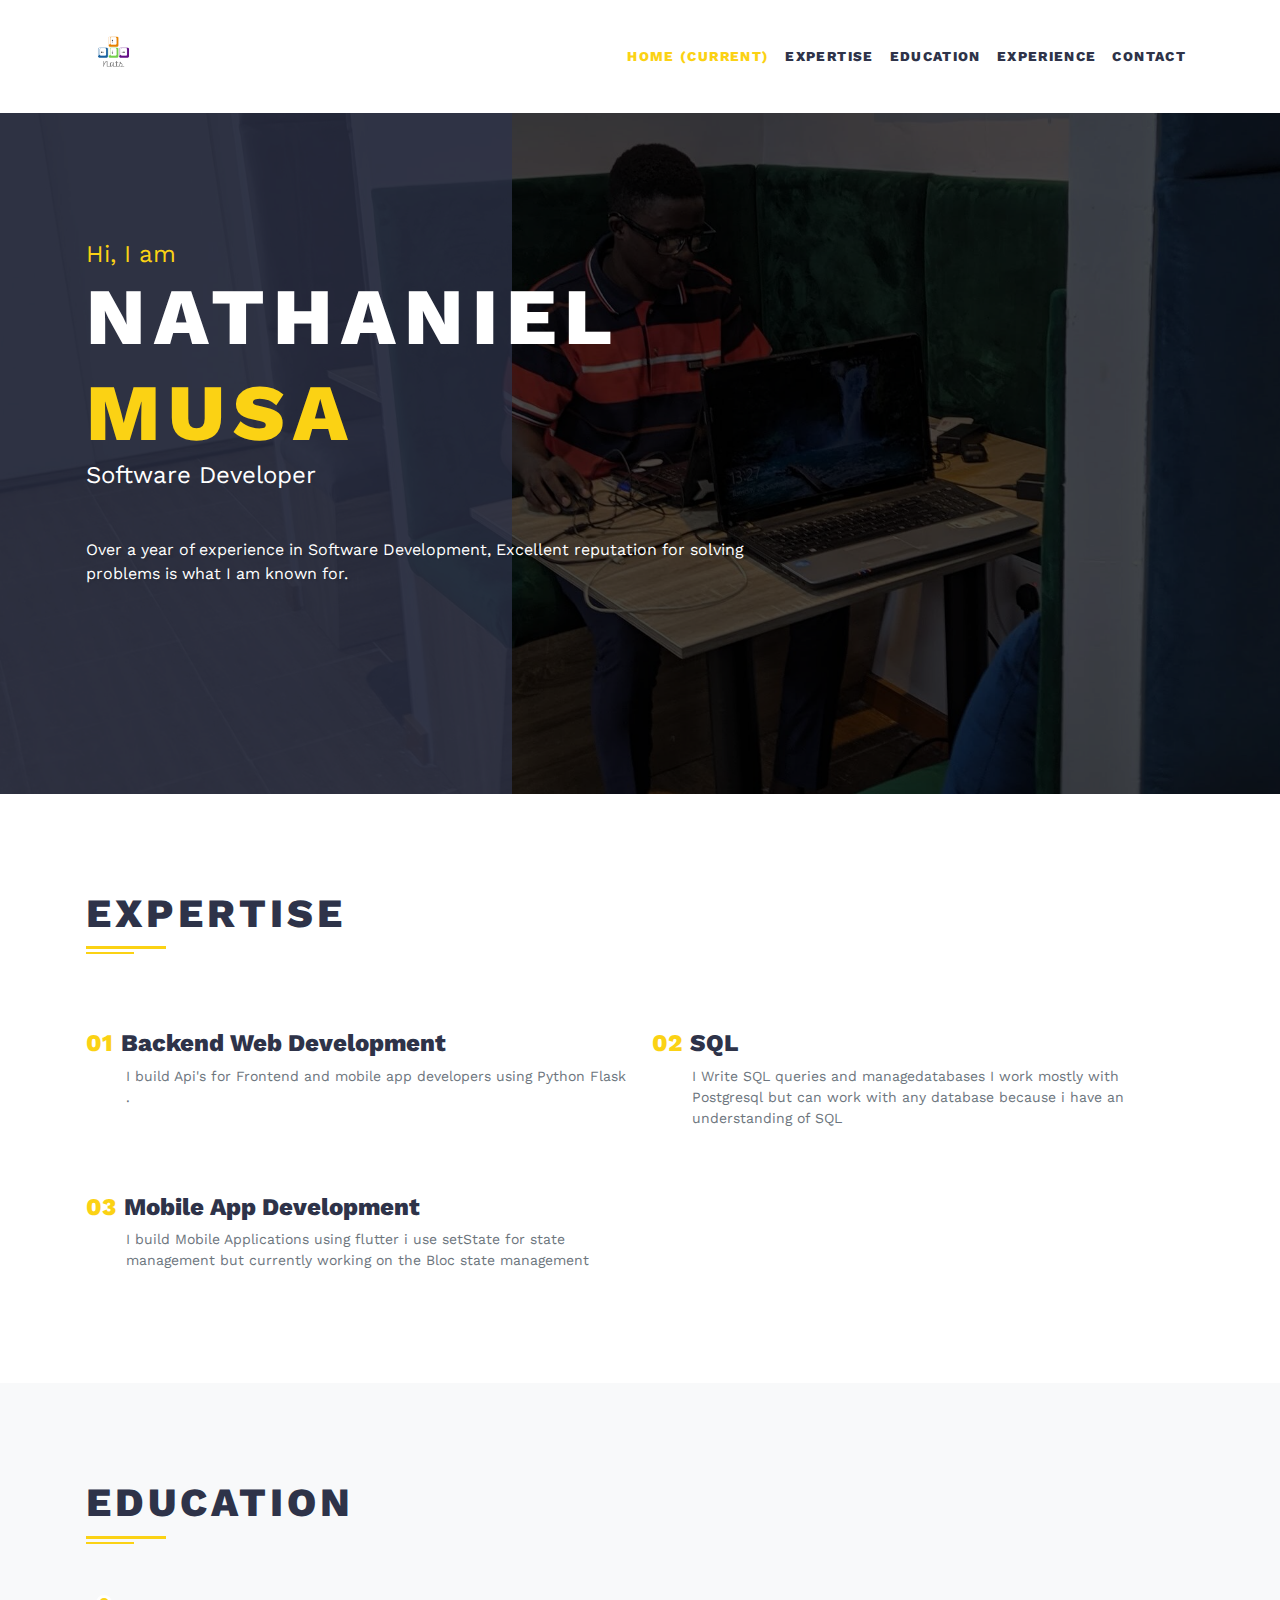
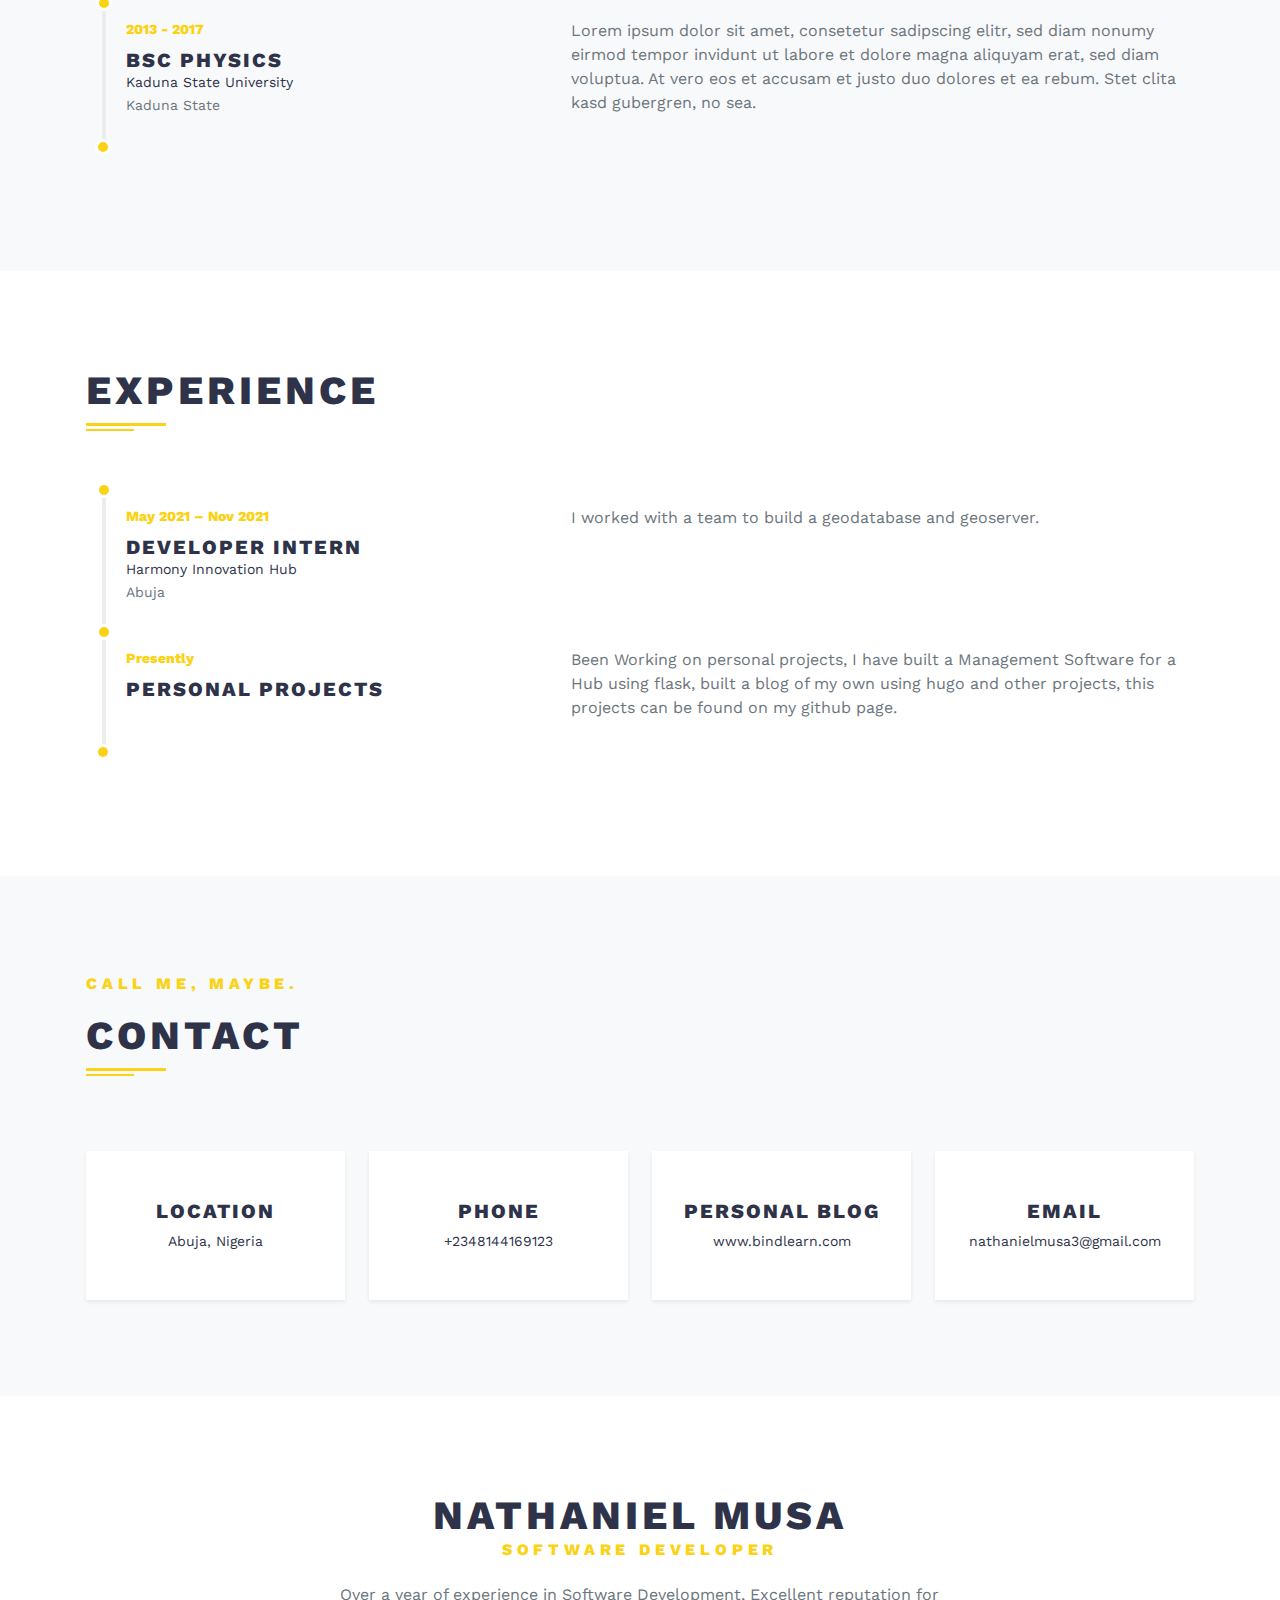
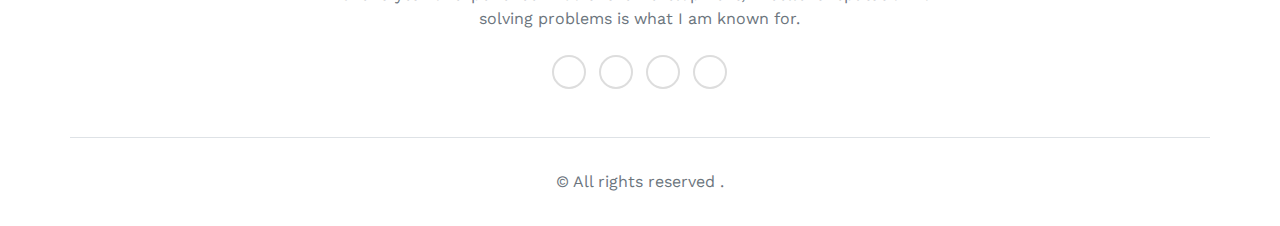
==== commit f6ce19d6: "still had to change the template" ====
--- a/index.html
+++ b/index.html
@@ -14,13 +14,13 @@
     <!-- Custom stylesheet - for your changes-->
     <link rel="stylesheet" href="css/custom.css">
     <!-- Favicon-->
-    <link rel="shortcut icon" href="img/favicon.png">
+    <link rel="shortcut icon" href="img/logo.png">
   </head>
   <body class="scrollspy-example" data-bs-spy="scroll" data-bs-target="#navbar" data-bs-offset="0" tabindex="0">
     <!-- navbar-->
     <header class="header">
       <nav class="navbar navbar-light navbar-expand-lg fixed-top" id="navbar">
-        <div class="container"><a class="navbar-brand" href="index.html"><img src="img/favicon.png" alt="" width="55"></a>
+        <div class="container"><a class="navbar-brand" href="index.html"><img src="img/logo.png" alt="" width="55"></a>
           <button class="navbar-toggler navbar-toggler-end" type="button" data-bs-toggle="collapse" data-bs-target="#navbarSupportedContent" aria-controls="navbarSupportedContent" aria-expanded="false" aria-label="Toggle navigation"><i class="fas fa-bars"></i></button>
           <div class="collapse navbar-collapse" id="navbarSupportedContent">
             <ul class="navbar-nav ms-auto">
@@ -36,7 +36,7 @@
       </nav>
     </header>
     <!-- Hero Section-->
-    <section class="hero bg-cover bg-center py-5" id="hero" style="background: url(img/wobin-dark.png)">
+    <section class="hero bg-cover bg-center py-5" id="hero" style="background: url(img/wobin.png)">
       <div class="container py-5 my-5 z-index-20 position-relative">
         <div class="row py-lg-5 mt-5">
           <div class="col-md-8 text-white">
